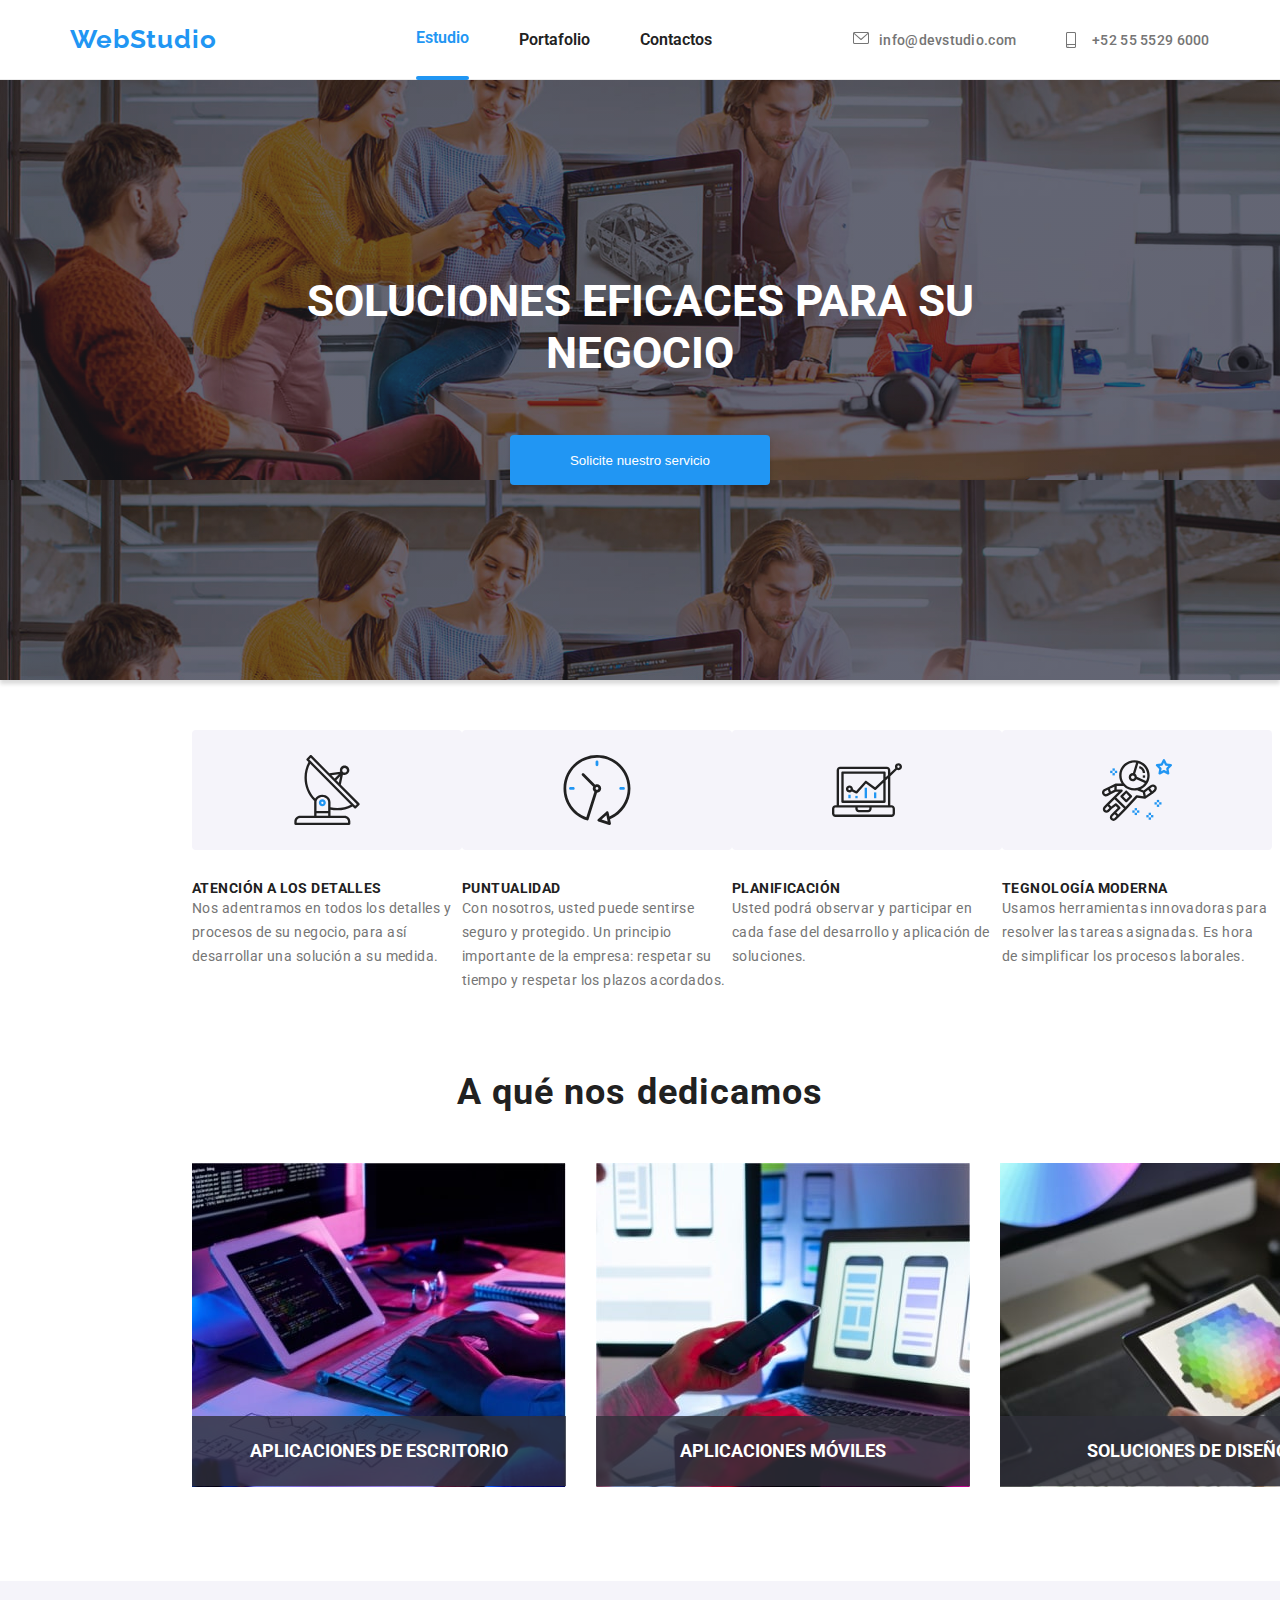
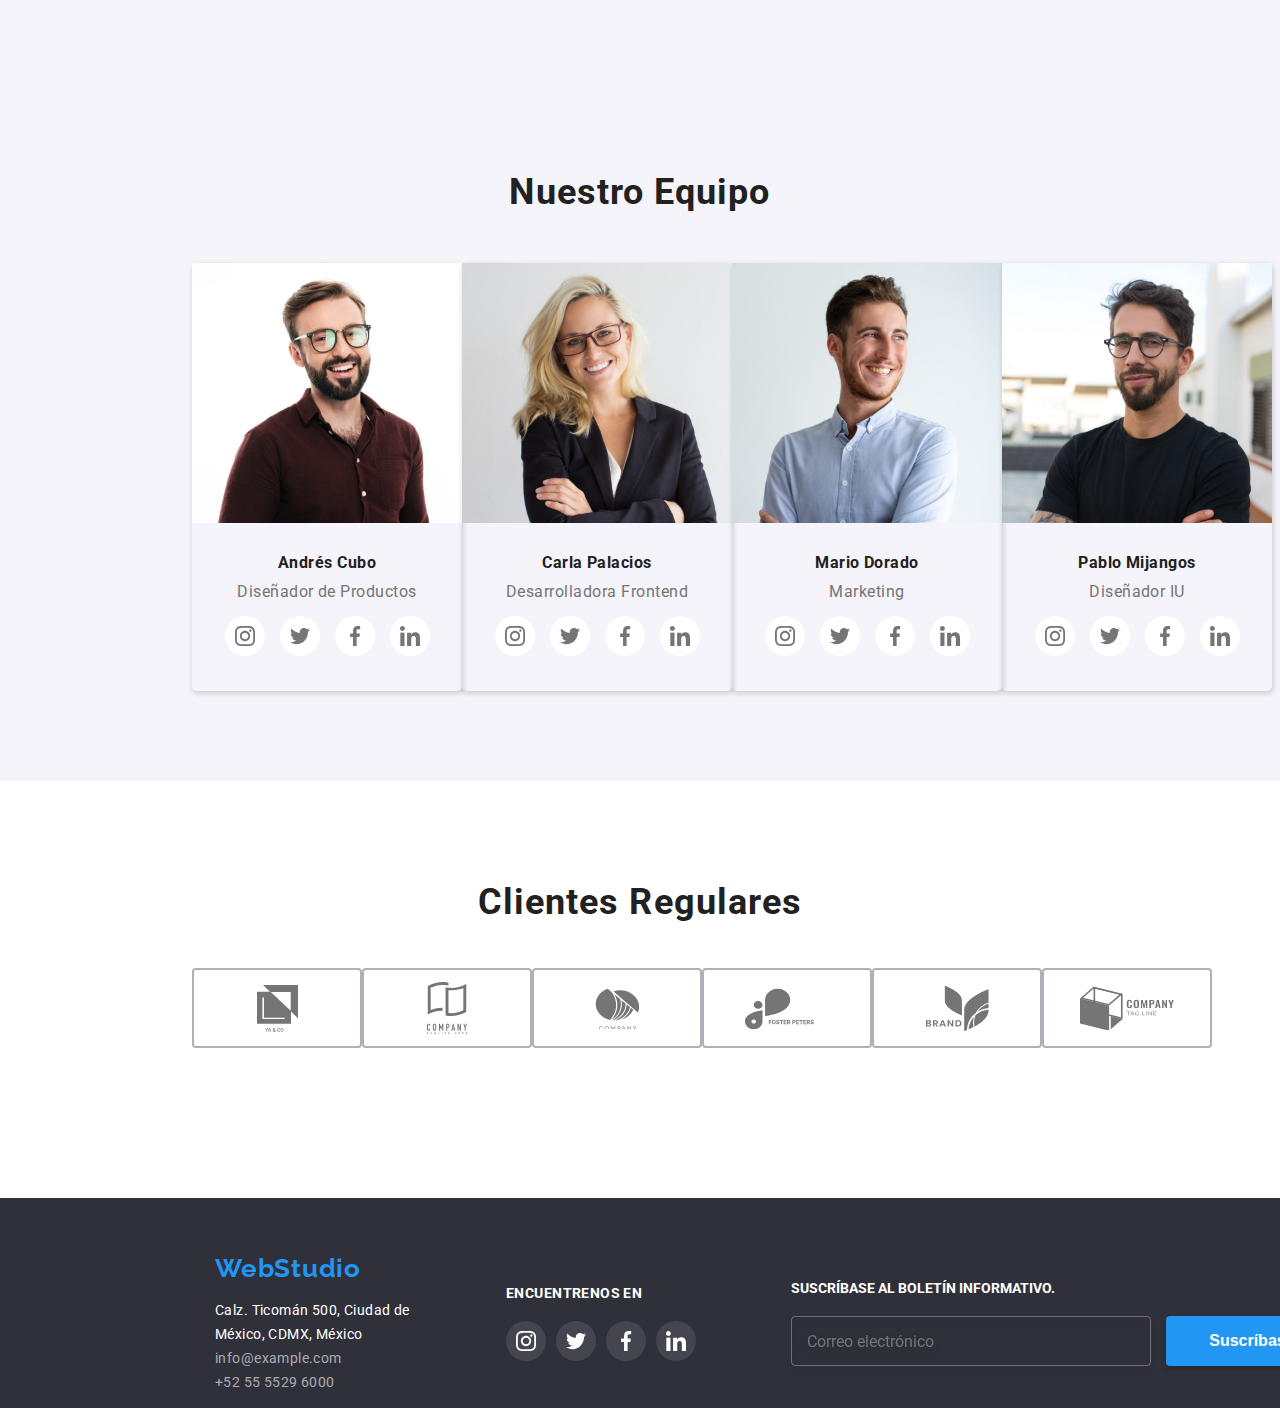
==== index.html @ 436bbe25 "Primer Comit" ====
<!DOCTYPE html>
<html lang="es">
  <head>
    <link
      rel="stylesheet"
      type="text/css"
      media="screen"
      href="./css/styles.css"
    />
    <link rel="preconnect" href="https://fonts.googleapis.com" />
    <link rel="preconnect" href="https://fonts.gstatic.com" crossorigin />
    <link
      href="https://fonts.googleapis.com/css2?family=Raleway:wght@700&display=swap"
      rel="stylesheet"
    />
    <link
      href="https://fonts.googleapis.com/css2?family=Roboto:wght@400;500;700;900&display=swap"
      rel="stylesheet"
    />
    <link
      rel="stylesheet"
      href="node_modules/modern-normalize/modern-normalize.css"
    />
    <link rel="" href="./images/icons.svg" />
    <meta charset="utf-8" />
    <meta http-equiv="X-UA-Compatible" content="IE=edge" />
    <title>WebStudio</title>
    <meta name="viewport" content="width=device-width, initial-scale=1" />
  </head>
  <body>
    <header class="navbar">
      <nav>
        <a href="#">
          <p class="page-name">WebStudio</p>
        </a>
        <ul class="navbar-list">
          <li>
            <a id="estudio" href="index.html" class="nav-link current"
              >Estudio</a
            >
          </li>
          <li>
            <a id="portafolio" href="portfolio.html" class="nav-link"
              >Portafolio</a
            >
          </li>
          <li>
            <a id="contactos" href="#footer" class="nav-link">Contactos</a>
          </li>
        </ul>
      </nav>
      <ul class="navbar-contact-info">
        <li>
          <figure class="navbar-info">
            <svg class="navbar-icon">
              <use href="images/icons.svg#email"></use>
            </svg>
            <a href="mailto:info@devstudio.com" target="_blank" class="nav-link"
              >info@devstudio.com</a
            >
          </figure>
        </li>
        <li>
          <figure class="navbar-info">
            <svg class="navbar-icon">
              <use href="images/icons.svg#smartphone"></use>
            </svg>
            <a href="tel:+525555296000" target="_blank" class="nav-link"
              >+52 55 5529 6000</a
            >
          </figure>
        </li>
      </ul>
    </header>
    <main>
      <article class="content">
        <h1 class="article-title">SOLUCIONES EFICACES PARA SU NEGOCIO</h1>
        <button class="main-button" data-modal-open>
          Solicite nuestro servicio
        </button>
      </article>
      <article>
        <ul class="main-content-list">
          <li class="main-content-features">
            <section>
              <div>
                <svg class="main-content-icon">
                  <use href="images/icons.svg#antena"></use>
                </svg>
              </div>
              <h2 class="main-content-features">ATENCIÓN A LOS DETALLES</h2>
              <p class="main-content-text">
                Nos adentramos en todos los detalles y procesos de su negocio,
                para así desarrollar una solución a su medida.
              </p>
            </section>
          </li>
          <li class="main-content-features">
            <section>
              <div>
                <svg class="main-content-icon">
                  <use href="images/icons.svg#clock"></use>
                </svg>
              </div>
              <h2 class="main-content-features">PUNTUALIDAD</h2>
              <p class="main-content-text">
                Con nosotros, usted puede sentirse seguro y protegido. Un
                principio importante de la empresa: respetar su tiempo y
                respetar los plazos acordados.
              </p>
            </section>
          </li>
          <li class="main-content-features">
            <section>
              <div>
                <svg class="main-content-icon">
                  <use href="images/icons.svg#diagram"></use>
                </svg>
              </div>
              <h2 class="main-content-features">PLANIFICACIÓN</h2>
              <p>
                Usted podrá observar y participar en cada fase del desarrollo y
                aplicación de soluciones.
              </p>
            </section>
          </li>
          <li class="main-content-features">
            <section>
              <div>
                <svg class="main-content-icon">
                  <use href="images/icons.svg#astronaut"></use>
                </svg>
              </div>
              <h2 class="main-content-features">TEGNOLOGÍA MODERNA</h2>
              <p>
                Usamos herramientas innovadoras para resolver las tareas
                asignadas. Es hora de simplificar los procesos laborales.
              </p>
            </section>
          </li>
        </ul>
      </article>
      <article class="main-content">
        <h2 class="main-content-title">A qué nos dedicamos</h2>
        <ul class="main-content-list">
          <li>
            <div class="img-content">
              <img
                src="images/image.jpg"
                alt="primer imagen sobre a que nos dedicamos"
              />
              <div class="image-title">
                <h4>Aplicaciones de escritorio</h4>
              </div>
            </div>
          </li>
          <li>
            <div class="img-content">
              <img
                src="images/image2.jpg"
                alt="segunda imagen sobre a que nos dedicamos"
              />
              <div class="image-title">
                <h4>Aplicaciones móviles</h4>
              </div>
            </div>
          </li>
          <li>
            <div class="img-content">
              <img
                src="images/image3.jpg"
                alt="tercera imagen sobre a que nos dedicamos"
              />
              <div class="image-title">
                <h4>Soluciones de diseño</h4>
              </div>
            </div>
          </li>
        </ul>
      </article>

      <article class="main-content-team">
        <h2 class="main-content-title">Nuestro Equipo</h2>
        <ul class="main-content-list">
          <li>
            <section class="team-card">
              <img class="team-img" src="images/team-member.jpg" alt="" />
              <section class="team-section">
                <p class="team-name">Andrés Cubo</p>
                <p class="team-job">Diseñador de Productos</p>
                <ul class="team-social-sites">
                  <li class="team-social-red">
                    <a
                      href="http://instagram.com"
                      target="_blank"
                      rel="noopener noreferrer"
                      class="team-social-media-button"
                    >
                      <svg class="team-card-icon">
                        <use href="images/icons.svg#instagram"></use>
                      </svg>
                    </a>
                  </li>
                  <li class="team-social-red">
                    <a
                      href="http://twitter.com"
                      target="_blank"
                      rel="noopener noreferrer"
                      class="team-social-media-button"
                    >
                      <svg class="team-card-icon">
                        <use href="images/icons.svg#twitter"></use>
                      </svg>
                    </a>
                  </li>
                  <li class="team-social-red">
                    <a
                      href="http://facebook.com"
                      target="_blank"
                      rel="noopener noreferrer"
                      class="team-social-media-button"
                    >
                      <svg class="team-card-icon">
                        <use href="images/icons.svg#facebook"></use>
                      </svg>
                    </a>
                  </li>
                  <li class="team-social-red">
                    <a
                      href="http://linkedin.com"
                      target="_blank"
                      rel="noopener noreferrer"
                      class="team-social-media-button"
                    >
                      <svg class="team-card-icon">
                        <use href="images/icons.svg#linkedin"></use>
                      </svg>
                    </a>
                  </li>
                </ul>
              </section>
            </section>
          </li>
          <li>
            <section class="team-card">
              <img class="team-img" src="images/team-member2.jpg" alt="" />
              <section class="team-section">
                <p class="team-name">Carla Palacios</p>
                <p class="team-job">Desarrolladora Frontend</p>
                <ul class="team-social-sites">
                  <li class="team-social-red">
                    <a
                      href="http://instagram.com"
                      target="_blank"
                      rel="noopener noreferrer"
                      class="team-social-media-button"
                    >
                      <svg class="team-card-icon">
                        <use href="images/icons.svg#instagram"></use>
                      </svg>
                    </a>
                  </li>
                  <li class="team-social-red">
                    <a
                      href="http://twitter.com"
                      target="_blank"
                      rel="noopener noreferrer"
                      class="team-social-media-button"
                    >
                      <svg class="team-card-icon">
                        <use href="images/icons.svg#twitter"></use>
                      </svg>
                    </a>
                  </li>
                  <li class="team-social-red">
                    <a
                      href="http://facebook.com"
                      target="_blank"
                      rel="noopener noreferrer"
                      class="team-social-media-button"
                    >
                      <svg class="team-card-icon">
                        <use href="images/icons.svg#facebook"></use>
                      </svg>
                    </a>
                  </li>
                  <li class="team-social-red">
                    <a
                      href="http://linkedin.com"
                      target="_blank"
                      rel="noopener noreferrer"
                      class="team-social-media-button"
                    >
                      <svg class="team-card-icon">
                        <use href="images/icons.svg#linkedin"></use>
                      </svg>
                    </a>
                  </li>
                </ul>
              </section>
            </section>
          </li>
          <li>
            <section class="team-card">
              <img class="team-img" src="images/team-member3.jpg" alt="" />
              <section class="team-section">
                <p class="team-name">Mario Dorado</p>
                <p class="team-job">Marketing</p>
                <ul class="team-social-sites">
                  <li class="team-social-red">
                    <a
                      href="http://instagram.com"
                      target="_blank"
                      rel="noopener noreferrer"
                      class="team-social-media-button"
                    >
                      <svg class="team-card-icon">
                        <use href="images/icons.svg#instagram"></use>
                      </svg>
                    </a>
                  </li>
                  <li class="team-social-red">
                    <a
                      href="http://twitter.com"
                      target="_blank"
                      rel="noopener noreferrer"
                      class="team-social-media-button"
                    >
                      <svg class="team-card-icon">
                        <use href="images/icons.svg#twitter"></use>
                      </svg>
                    </a>
                  </li>
                  <li class="team-social-red">
                    <a
                      href="http://facebook.com"
                      target="_blank"
                      rel="noopener noreferrer"
                      class="team-social-media-button"
                    >
                      <svg class="team-card-icon">
                        <use href="images/icons.svg#facebook"></use>
                      </svg>
                    </a>
                  </li>
                  <li class="team-social-red">
                    <a
                      href="http://linkedin.com"
                      target="_blank"
                      rel="noopener noreferrer"
                      class="team-social-media-button"
                    >
                      <svg class="team-card-icon">
                        <use href="images/icons.svg#linkedin"></use>
                      </svg>
                    </a>
                  </li>
                </ul>
              </section>
            </section>
          </li>
          <li>
            <section class="team-card">
              <img class="team-img" src="images/team-member-4.jpg" alt="" />
              <section class="team-section">
                <p class="team-name">Pablo Mijangos</p>
                <p class="team-job">Diseñador IU</p>
                <ul class="team-social-sites">
                  <li class="team-social-red">
                    <a
                      href="http://instagram.com"
                      target="_blank"
                      rel="noopener noreferrer"
                      class="team-social-media-button"
                    >
                      <svg class="team-card-icon">
                        <use href="images/icons.svg#instagram"></use>
                      </svg>
                    </a>
                  </li>
                  <li class="team-social-red">
                    <a
                      href="http://twitter.com"
                      target="_blank"
                      rel="noopener noreferrer"
                      class="team-social-media-button"
                    >
                      <svg class="team-card-icon">
                        <use href="images/icons.svg#twitter"></use>
                      </svg>
                    </a>
                  </li>
                  <li class="team-social-red">
                    <a
                      href="http://facebook.com"
                      target="_blank"
                      rel="noopener noreferrer"
                      class="team-social-media-button"
                    >
                      <svg class="team-card-icon">
                        <use href="images/icons.svg#facebook"></use>
                      </svg>
                    </a>
                  </li>
                  <li class="team-social-red">
                    <a
                      href="http://linkedin.com"
                      target="_blank"
                      rel="noopener noreferrer"
                      class="team-social-media-button"
                    >
                      <svg class="team-card-icon">
                        <use href="images/icons.svg#linkedin"></use>
                      </svg>
                    </a>
                  </li>
                </ul>
              </section>
            </section>
          </li>
        </ul>
      </article>
      <article class="main-content-clients">
        <h2 class="main-content-title">Clientes Regulares</h2>
        <ul class="client-list">
          <li class="client">
            <div class="client-container">
              <svg class="icon-clients" width="41" height="47">
                <use href="images/icons.svg#company-1"></use>
              </svg>
            </div>
          </li>
          <li class="client">
            <div class="client-container">
              <svg class="icon-clients" width="40" height="52">
                <use href="images/icons.svg#company-2"></use>
              </svg>
            </div>
          </li>
          <li class="client">
            <div class="client-container">
              <svg class="icon-clients" width="44" height="41">
                <use href="images/icons.svg#company-3"></use>
              </svg>
            </div>
          </li>
          <li class="client">
            <div class="client-container">
              <svg class="icon-clients" width="85" height="41">
                <use href="images/icons.svg#company-4"></use>
              </svg>
            </div>
          </li>
          <li class="client">
            <div class="client-container">
              <svg class="icon-clients" width="63" height="46">
                <use href="images/icons.svg#company-5"></use>
              </svg>
            </div>
          </li>
          <li class="client">
            <div class="client-container">
              <svg class="icon-clients" width="94" height="44">
                <use href="images/icons.svg#company-6"></use>
              </svg>
            </div>
          </li>
        </ul>
      </article>
    </main>
    <footer id="footer">
      <article class="footer-contact">
        <a href="#">
          <p class="footer-page-name">WebStudio</p>
        </a>
        <address>
          <ul class="footer-list">
            <li><p>Calz. Ticomán 500, Ciudad de México, CDMX, México</p></li>
            <li>
              <p style="color: rgba(255, 255, 255, 0.6)">info@example.com</p>
            </li>
            <li>
              <p style="color: rgba(255, 255, 255, 0.6)">+52 55 5529 6000</p>
            </li>
          </ul>
        </address>
      </article>
      <article class="footer-social-media">
        <h2 class="social-media-title">ENCUENTRENOS EN</h2>
        <ul>
          <li>
            <a
              class="social-media-button"
              href="http://instagram.com"
              target="_blank"
              rel="noopener noreferrer"
            >
              <svg class="social-media-icon">
                <use href="images/icons.svg#instagram"></use>
              </svg>
            </a>
          </li>

          <li>
            <a
              class="social-media-button"
              href="http://twitter.com"
              target="_blank"
              rel="noopener noreferrer"
            >
              <svg class="social-media-icon">
                <use href="images/icons.svg#twitter"></use>
              </svg>
            </a>
          </li>

          <li>
            <a
              class="social-media-button"
              href="http://facebook.com"
              target="_blank"
              rel="noopener noreferrer"
            >
              <svg class="social-media-icon">
                <use href="images/icons.svg#facebook"></use>
              </svg>
            </a>
          </li>

          <li>
            <a
              class="social-media-button"
              href="http://linkedin.com"
              target="_blank"
              rel="noopener noreferrer"
            >
              <svg class="social-media-icon">
                <use href="images/icons.svg#linkedin"></use>
              </svg>
            </a>
          </li>
        </ul>
      </article>
      <div class="subscribe-container">
        <form action="">
          <div class="subscribe-container-form">
            <label for="subscribe-email">SUSCRÍBASE al boletín informativo.</label>
            <input type="email" name="subscribe-email" id="subscribe-email"placeholder="Correo electrónico" />
          </div>
        <button type="submit">Suscríbase<svg><use href="images/icons.svg#telegram"></use></svg></button>
        </form>
      </div>
    </footer>

    <div class="backdrop is-hidden" data-modal>
      <div class="modal">
        <button data-modal-close class="close-icon">
          <svg>
            <use href="images/icons.svg#close"></use>
          </svg>
        </button>
        <h2 class="form-title">Deje sus datos, nos contactaremos con usted</h2>
        <form action="" name="Contact information by user" class="contact-form">
          <div class="custom-input">
            <label for="user" class="label-form">Nombre</label>
            <input id="user" type="text" name="User name" />
            <svg>
              <use href="images/icons.svg#user"></use>
            </svg>
          </div>
          <div class="custom-input">
            <label for="phone" class="label-form">Teléfono</label>
            <input id="phone" type="tel" name="User phone" />
            <svg>
              <use href="images/icons.svg#phone-form"></use>
            </svg>
          </div>
          <div class="custom-input">
            <label for="email" class="label-form">E-mail</label>
            <input id="email" type="email" name="User mail" />
            <svg>
              <use href="images/icons.svg#mail-form"></use>
            </svg>
          </div>
          <div class="custom-input feedback">
            <label for="feedback" class="label-form">Comentarios</label>
            <textarea
              class="form-text-area"
              name="feedback"
              id="feedback"
              cols="30"
              rows="10"
              placeholder="Introduzca el texto"
            ></textarea>
          </div>
          <div class="terms-conditions-container">
            <input
              id="terms-conditions"
              type="checkbox"
              name="terms-conditions"
            />
            <label for="terms-conditions" class="label-form terms-conditions"
              >Estoy de acuerdo con el boletín informativo y acepto los Términos
              y Condiciones.</label
            >
          </div>
          <button type="submit" class="submit-button">Enviar</button>
        </form>
      </div>
    </div>
    <script src="./js/modal.js"></script>
  </body>
</html>
---- css/styles.css ----
@media (max-width: 600px) {
  header {
    flex-direction: column;
  }
}

@import url("https://fonts.googleapis.com/css2?family=Raleway:wght@;400;500;700;900&display=swap");
@import url("https://fonts.googleapis.com/css2?family=Roboto:wght@100;300;400;500;700&display=swap");

:root {
  --main-color: rgba(33, 150, 243, 1);
  --main-color-2: rgba(47, 48, 58, 1);
  --light-gray: rgba(117, 117, 117, 1);
  --white: rgba(255, 255, 255, 1);
  --black: rgba(33, 33, 33, 1);
  --shadow: rgba(238, 238, 238, 1);
  --shadow-hover: rgba(238, 238, 238, 1);
}
.icon {
  display: inline-block;
  width: 1em;
  height: 1em;
  stroke-width: 0;
  stroke: currentColor;
  fill: currentColor;
}
.navbar-icon {
  display: flex;
  height: 16px;
  width: 16px;
  fill: var(--light-gray);
}

.icon-clock {
  width: 0.9716796875em;
}

.icon-details {
  width: 0.9423828125em;
}
.client {
  display: flex;
  justify-content: center;
  align-items: center;
}
.icon-clients {
  display: flex;
  justify-content: center;
  align-items: center;
  fill: var(--light-gray);
}
.client-container:hover,
.client-container:hover svg {
  fill: var(--main-color);
  border-color: var(--main-color);
  cursor: pointer;
}

* {
  box-sizing: border-box;
  margin: 0;
}

a {
  color: rgba(33, 33, 33, 1);
  text-decoration: none;
}

address {
  color: var(--white);
  font-size: 14px;
  font-style: normal;
  font-weight: 400;
  letter-spacing: 0.03em;
  line-height: 24px;
  width: 231px;
}

ul {
  display: block;
  list-style-type: none;
  margin-block-end: 0em;
  margin-block-start: 0em;
  margin-inline-end: 0px;
  margin-inline-start: 0px;
  padding-inline-start: 0px;
}

nav {
  display: flex;
  align-items: center;
  gap: 100px;
}

body {
  font-family: "Roboto", sans-serif;
  overflow-x: auto; /* Hide horizontal scrollbar */
  overflow-y: auto; /* Hide vertical scrollbar */
}

footer {
  align-items: center;
  background-color: var(--main-color-2);
  display: flex;
  flex-direction: row;
  gap: 0px;
  height: 210px;
  padding-top: 40px;
}

nav a:hover {
  color: var(--main-color);
  cursor: pointer;
}

.article-title {
  color: var(--white);
  font-size: 44px;
  height: 120px;
  text-align: center;
  text-transform: uppercase;
  width: 696px;
}

.category-card {
  display: flex;
  flex-direction: row;
  align-items: center;
  font-weight: 500;
  margin-right: 30px;
  padding-left: 1%;
  padding-right: 1%;
}

.category-card button {
  background-color: rgba(245, 244, 250, 1);
  border-radius: 5px;
  box-shadow: 1px 1px 1px 1px rgba(238, 238, 238, 1);
  height: 38px;
  justify-content: center;
  font-weight: 700;
  font-size: 16px;
  line-height: 26px;
  font-family: "Roboto", sans-serif;
  white-space: nowrap;
  border: 0px;
}
.category-card button:hover {
  background-color: var(--main-color);
  box-shadow: 3px 3px 3px 3px rgba(238, 238, 238, 1);
  color: var(--white);
  cursor: pointer;
}
.category-card button:focus {
  background-color: var(--main-color);
  color: var(--white);
}

.category-text {
  /* identical to box height, or 188% */
  color: var(--light-gray);
  font-size: 16px;
  font-style: normal;
  font-weight: 400;
  letter-spacing: 0.03em;
  line-height: 30px;
  margin-left: 20px;
}
.content {
  align-items: center;
  background: linear-gradient(
      0deg,
      rgba(47, 48, 58, 0.4),
      rgba(47, 48, 58, 0.4)
    ),
    url(../images/main-content-image.jpg);
  background-attachment: fixed;
  background-size: 100%;
  box-shadow: 0px 4px 4px rgba(0, 0, 0, 0.15);
  color: var(--white);
  display: flex;
  flex-direction: column;
  height: 600px;
  justify-content: center;
  overflow: hidden;
  position: relative;
}

.client-list {
  display: flex;
  flex-direction: row;
  justify-content: space-evenly;
  padding: 0% 15%;
}
.client-container {
  align-items: center;
  border-radius: 4px;
  border: 2px solid rgba(175, 177, 184, 1);
  display: flex;
  flex-direction: row;
  height: 80px;
  justify-content: center;
  margin: 45px 0px 150px 0px;
  width: 170px;
}

.client-image {
  color: aqua;
}
.client-image:hover {
  fill: aqua;
  cursor: pointer;
}

.footer-list {
  list-style-type: disc;
  list-style: none;
  margin-block-end: 0;
  margin-block-start: 0;
  margin-inline-end: 0px;
  margin-inline-start: 0px;
  padding-inline-start: 0px;
}

.footer-contact {
  align-content: flex-start;
  align-items: flex-start;
  column-gap: 0px;
  display: flex;
  flex-direction: column;
  justify-content: center;
  margin-left: 215px;
}
.footer-social-media {
  align-items: flex-start;
  display: flex;
  flex-direction: column;
  margin-left: 60px;
}
.footer-social-media ul {
  display: flex;
  gap: 10px;
}

.footer-page-name {
  color: var(--main-color);
  display: block;
  font-family: "Raleway", sans-serif;
  font-size: 26px;
  font-style: normal;
  font-weight: 700;
  letter-spacing: 0.03em;
  line-height: 31px;
  margin-block-end: 14px;
  margin-block-start: 0px;
  margin-inline-end: 0px;
  margin-inline-start: 0px;
  text-align: right;
  text-decoration: none;
}
.img-content {
  position: relative;
}
.main-button {
  align-items: center;
  background: var(--main-color);
  border-radius: 4px;
  border: none;
  box-shadow: 0px 4px 4px rgba(0, 0, 0, 0.15);
  color: var(--white);
  font-weight: 700px;
  display: flex;
  flex-direction: row;
  height: 50px;
  margin-top: 40px;
  justify-content: center;
  width: 260px;
}
.modal {
  align-items: center;
  background: var(--white);
  border-radius: 4px;
  box-shadow: 0px 1px 3px rgba(0, 0, 0, 0.12), 0px 1px 1px rgba(0, 0, 0, 0.14),
    0px 2px 1px rgba(0, 0, 0, 0.2);
  display: flex;
  flex-direction: column;
  height: 600px;
  justify-content: center;
  width: 528px;
  transform: scale(1);
  transition: transform 250ms cubic-bezier(0.4, 0, 0.2, 1);
}
.backdrop {
  display: flex;
  align-items: center;
  justify-content: center;
  position: fixed;
  top: 0%;
  left: 0%;
  width: 100%;
  height: 100%;
  background-color: rgba(0, 0, 0, 0.5);
  visibility: visible;
  opacity: 1;
  transition: opacity 250ms cubic-bezier(0.4, 0, 0.2, 1) visibility 250ms
    cubic-bezier(0.4, 0, 0.2, 1);
}
.backdrop.is-hidden,
.backdrop.is-hidden .modal {
  visibility: hidden;
  opacity: 0;
  pointer-events: none;
  transform: scale(0.6);
  transition: transform 250ms cubic-bezier(0.4, 0, 0.2, 1);
}

.close-icon {
  position: absolute;
  display: flex;
  justify-content: center;
  align-items: center;
  top: 1%;
  left: 93%;
  height: 30px;
  width: 30px;
  border-color: rgba(0, 0, 0, 0.12);
  border-width: 1px;
  background-color: white;
  border-radius: 20px;
}
.close-icon:hover {
  cursor: pointer;
  transform: rotate(360deg);
  transition: transform 500ms ease;
}

.close-icon svg {
  height: 12px;
  width: 12px;
}
.contact-form {
  display: flex;
  flex-direction: column;
  justify-content: center;
  align-items: center;
  margin: 15px 20px;
}
.form-title {
  margin: 40px 0px 0px 0px;
  font-size: 20px;
  font-weight: 700;
  letter-spacing: 0.03em;
}
.custom-input {
  height: 60px;
  width: 450px;
  position: relative;
  margin: 4px 0px 10px 0px;
}
.custom-input svg {
  position: absolute;
  top: 65%;
  left: 3%;
  height: 13px;
  width: 13px;
}
.custom-input input {
  border: 1px;
  border-style: solid;
  border-color: rgba(33, 33, 33, 0.2);
  border-radius: 6px;
  width: 100%;
  height: 40px;
  padding-left: 35px;
  font-family: "Roboto";
  font-weight: 700;
  margin: 6px 0px;
}
.form-text-area {
  border: 1px;
  border-style: solid;
  border-color: rgba(33, 33, 33, 0.2);
  border-radius: 6px;
  width: 100%;
  height: 40px;
  font-family: "Roboto";
  font-weight: 700;
  margin: 6px 0px;
  height: 120px;
  width: 450px;
  display: flex;
  flex-direction: column;
  align-items: flex-start;
  justify-content: flex-start;
  resize: none;
}
.form-text-area:focus {
  outline: none;
  border-color: var(--main-color);
}
.label-form {
  color: rgba(117, 117, 117, 1);
  font-size: 12px;
  font-weight: 500;
}
.custom-input input:focus{
  outline: none;
  border-color: var(--main-color);
 
}
.custom-input input:focus +svg {
  height: 15px;
  width: 15px;
  fill: var(--main-color);
}
.feedback {
  height: 120px;
  width: 450px;
  display: flex;
  flex-direction: column;
  align-items: flex-start;
  justify-content: flex-start;
}
.feedback textarea {
  padding: 8px;
  text-align: start;
}
.feedback textarea::placeholder {
  color: rgba(117, 117, 117, 0.5);
  font-weight: 400;
}
.terms-conditions-container {
  width: 430px;
}
.terms-conditions {
  font-weight: 400;
  font-size: 13px;
  letter-spacing: 0.03em;
}
.submit-button {
  background: var(--main-color);
  height: 50px;
  width: 200px;
  color: var(--white);
  border: 0px;
  border-radius: 4px;
  box-shadow: 0px 2px 3px 0px var(--light-gray);
  font-size: 16px;
  font-weight: 700;
  margin: 30px 0px;
}
.submit-button:hover{
cursor: pointer;
}
.main-button:hover {
  cursor: pointer;
}

.main-content-list {
  display: flex;
  flex-direction: row;
  justify-content: space-evenly;
  margin-top: 50px;
  padding: 0% 15%;
}
.main-content-team {
  margin-top: 90px;
  padding-top: 90px;
  padding-bottom: 90px;
  background-color: rgba(245, 244, 250, 1);
}

.main-content-list .image-title {
  background-color: rgba(47, 48, 58, 0.8);
  color: var(--white);
  display: flex;
  font-size: 18px;
  font-weight: 700;
  height: 70px;
  position: absolute;
  text-transform: uppercase;
  top: 77%;
  width: 100%;
  justify-content: center;
  align-items: center;
}
.main-content-features h2 {
  color: var(--black);
  font-size: 14px;
  font-style: normal;
  font-weight: 700;
  height: 16px;
  left: 215px;
  letter-spacing: 0.03em;
  line-height: 16px;
  text-transform: uppercase;
  top: 775px;
  width: 270px;
}
.main-content-features p {
  color: var(--light-gray);
  font-size: 14px;
  font-style: normal;
  font-weight: 400;
  height: 75px;
  left: 215px;
  letter-spacing: 0.03em;
  line-height: 24px;
  top: 801px;
  width: 270px;
}

.main-content-features section div {
  background-color: rgba(245, 244, 250, 1);
  width: 270px;
  height: 120px;
  border-radius: 4px;
  display: flex;
  justify-content: center;
  text-align: center;
  align-items: center;
  margin-bottom: 30px;
}
.main-content ul {
  display: flex;
  list-style: none;
  gap: 30px;
}

.navbar {
  align-items: center;
  background-color: var(--white);
  display: flex;
  height: 80px;
  border-bottom: 1px solid;
  border-color: rgba(236, 236, 236, 1);
  justify-content: space-around;
}

.navbar-contact-info {
  align-items: center;
  display: flex;
  height: 80px;
  list-style: none;
  column-gap: 50px;
}

.navbar-info {
  display: flex;
  gap: 10px;
}
.navbar-info:hover a,
.navbar-info:hover .navbar-icon {
  color: var(--main-color);
  fill: var(--main-color);
}

.main-content-icon {
  width: 70px;
  height: 70px;
}
.main-content-icon:hover {
  fill: var(--main-color);
}
.team-card-icon {
  fill: var(--light-gray);
  height: 20px;
  width: 20px;
}

.team-social-media-button {
  align-items: center;
  background-color: var(--white);
  border-radius: 100%;
  display: flex;
  height: 40px;
  justify-content: center;
  width: 40px;
}
.team-social-media-button:hover,
.team-social-media-button:hover svg {
  background-color: var(--main-color);
  fill: var(--white);
}
.team-social-sites {
  display: flex;
  width: 260px;
  margin: 15px 0px;
  gap: 15px;
  justify-content: center;
}

.social-media-icon {
  fill: var(--white);
}
.navbar-info a {
  color: var(--light-gray);
  font-size: 14px;
  font-weight: 500;
  letter-spacing: 0.02em;
  line-height: 16px;
}

.nav-link {
  line-height: 77px;
  font-weight: 600;
}
.current {
  color: var(--main-color);
  fill: var(--main-color);
}
.current:after {
  display: block;
  content: "";
  height: 4px;
  width: 100%;
  background-color: #2196f3;
  border-radius: 2px;
}

.navbar-list {
  margin-left: 100px;
  align-items: center;
  display: flex;
  height: 80px;
  list-style: none;
  column-gap: 50px;
}

.main-content-title {
  align-items: center;
  color: var(--black);
  display: block;
  flex-direction: row;
  font-size: 36px;
  font-style: normal;
  font-weight: 700;
  justify-content: center;
  letter-spacing: 0.03em;
  line-height: 42px;
  margin-top: 100px;
  text-align: center;
  width: 100%;
}

.page-name {
  color: var(--main-color);
  display: block;
  font-family: "Raleway", sans-serif;
  font-size: 26px;
  font-style: normal;
  font-weight: 700;
  letter-spacing: 0.03em;
  line-height: 31px;
  margin-block-end: 0px;
  margin-block-start: 0px;
  margin-inline-end: 0px;
  margin-inline-start: 0px;
  text-decoration: none;
}

.product-cards {
  display: flex;
  flex-direction: row;
  flex-wrap: wrap;
  flex-grow: 3;
  gap: 30px;
  justify-content: space-around;
  margin-bottom: 80px;
  margin-top: 50px;
}

.product-card {
  position: relative;
  align-items: center;
  border-radius: 5px;
  box-shadow: 1px 1px 1px 1px rgba(0, 0, 0, 0.14);
  display: flex;
  flex-direction: column;
  height: 410px;
  justify-content: flex-start;
  padding: 0%;
  width: 370px;
  overflow: hidden;
}

.product-card:hover {
  box-shadow: 2px 3px 6px 2px rgba(0, 0, 0, 0.2);
  cursor: pointer;
}

.card-emergent {
  display: flex;
  justify-content: center;
  align-items: center;
  position: absolute;
  padding: 63px 24px;
  background: rgba(33, 150, 243, 0.9);
  height: 295px;
  width: 370px;
  border-radius: 2px;
  transform: translateY(140%);
  transition: transform 250ms ease;
  transition-timing-function: cubic-bezier(0.4, 0, 0.2, 1);
}
.product-card:hover .card-emergent {
  transform: translateY(0%);
  transition: transform 250ms ease;
  transition-timing-function: cubic-bezier(0.4, 0, 0.2, 1);
}

.product-description {
  color: var(--white);
  line-height: 28px;
}

.product-category {
  align-items: center;
  display: flex;
  flex-direction: row;
  height: fit-content;
  justify-content: center;
}

.portafolio-content {
  align-items: center;
  display: flex;
  flex-direction: column;
  justify-content: center;
  margin-top: 80px;
  padding: 0% 15% 0% 15%;
}
.portafolio-content ul li {
  list-style: none;
}

.product-name {
  color: var(--black);
  font-size: 18px;
  font-style: normal;
  font-weight: 700;
  line-height: 25px;
  margin-left: 20px;
  margin-top: 20px;
}

.social-media-title {
  color: var(--white);
  font-family: "Roboto";
  font-size: 14px;
  font-style: normal;
  font-weight: 700;
  letter-spacing: 0.03em;
  line-height: 16px;
  margin-block-end: 20px;
  margin-block-start: 0px;
  margin-inline-end: 0px;
  margin-inline-start: 0px;
  padding-bottom: 0%;
  text-transform: uppercase;
}

.social-media-button {
  align-items: center;
  background-color: rgba(255, 255, 255, 0.1);
  border-radius: 100%;
  display: flex;
  height: 40px;
  justify-content: center;
  width: 40px;
}
.social-media-button svg {
  height: 20px;
  width: 20px;
}
.social-media-button:hover {
  background-color: var(--main-color);
  cursor: pointer;
}

.team-card {
  border-radius: 5px;
  box-shadow: 1px 2px 5px 1px rgba(0, 0, 0, 0.14);
  display: flex;
  flex-direction: column;
  height: fit-content;
  padding-bottom: 20px;
  row-gap: 30px;
}
.team-card:hover {
  box-shadow: 1px 2px 5px 1px rgba(0, 0, 0, 0.3);
  cursor: pointer;
}

.team-img {
  height: 260px;
}
.team-job {
  /* identical to box height */
  color: var(--light-gray);
  font-size: 16px;
  font-style: normal;
  font-weight: 400;
  letter-spacing: 0.03em;
  line-height: 19px;
  text-align: center;
}
.team-name {
  /* identical to box height */
  color: var(--black);
  display: block;
  font-size: 16px;
  font-weight: bold;
  letter-spacing: 0.03em;
  line-height: 19px;
  margin-bottom: 10px;
  text-align: center;
}

.team-section {
  align-items: center;
  display: flex;
  flex-direction: column;
  justify-content: center;
}
.subscribe-container {
  margin-left: 95px;
}
.subscribe-container form {
  display: flex;
  flex-direction: row;
  gap: 15px;
  align-items: flex-end;
}
.subscribe-container input {
  border: 1px solid rgba(255, 255, 255, 0.3);
  filter: drop-shadow(0px 4px 4px rgba(0, 0, 0, 0.15));
  border-radius: 4px;
  background-color: transparent;
  width: 360px;
  height: 50px;
  font-family: "Roboto";
  font-style: normal;
  font-weight: 400;
  font-size: 16px;
  line-height: 20px;
  padding-left: 15px;
  color: var(--white);
  outline: 0px;
}
.subscribe-container button {
  background: var(--main-color);
  box-shadow: 0px 4px 4px rgba(0, 0, 0, 0.15);
  border-radius: 4px;
  color: var(--white);
  padding: 0px 0px 0px 20px;
  border: 0px;
  height: 50px;
  width: 200px;
  font-weight: 700;
  font-size: 16px;
  line-height: 30px;
  fill: var(--white);
  display: flex;
  flex-direction: row;
  align-items: center;
  justify-content: space-evenly;
}
.subscribe-container svg{
  height: 25px;
  width: 25px;
}
.subscribe-container button:hover{
  cursor: pointer;
  border: 1px solid var(--white);
}
.subscribe-container input:focus{
  border: 1px solid var(--white);
}
.subscribe-container label {
  text-transform: uppercase;
  font-weight: 700;
  font-size: 14px;
  color: var(--white);
}
.subscribe-container-form {
  display: flex;
  flex-direction: column;
  gap: 20px;
}
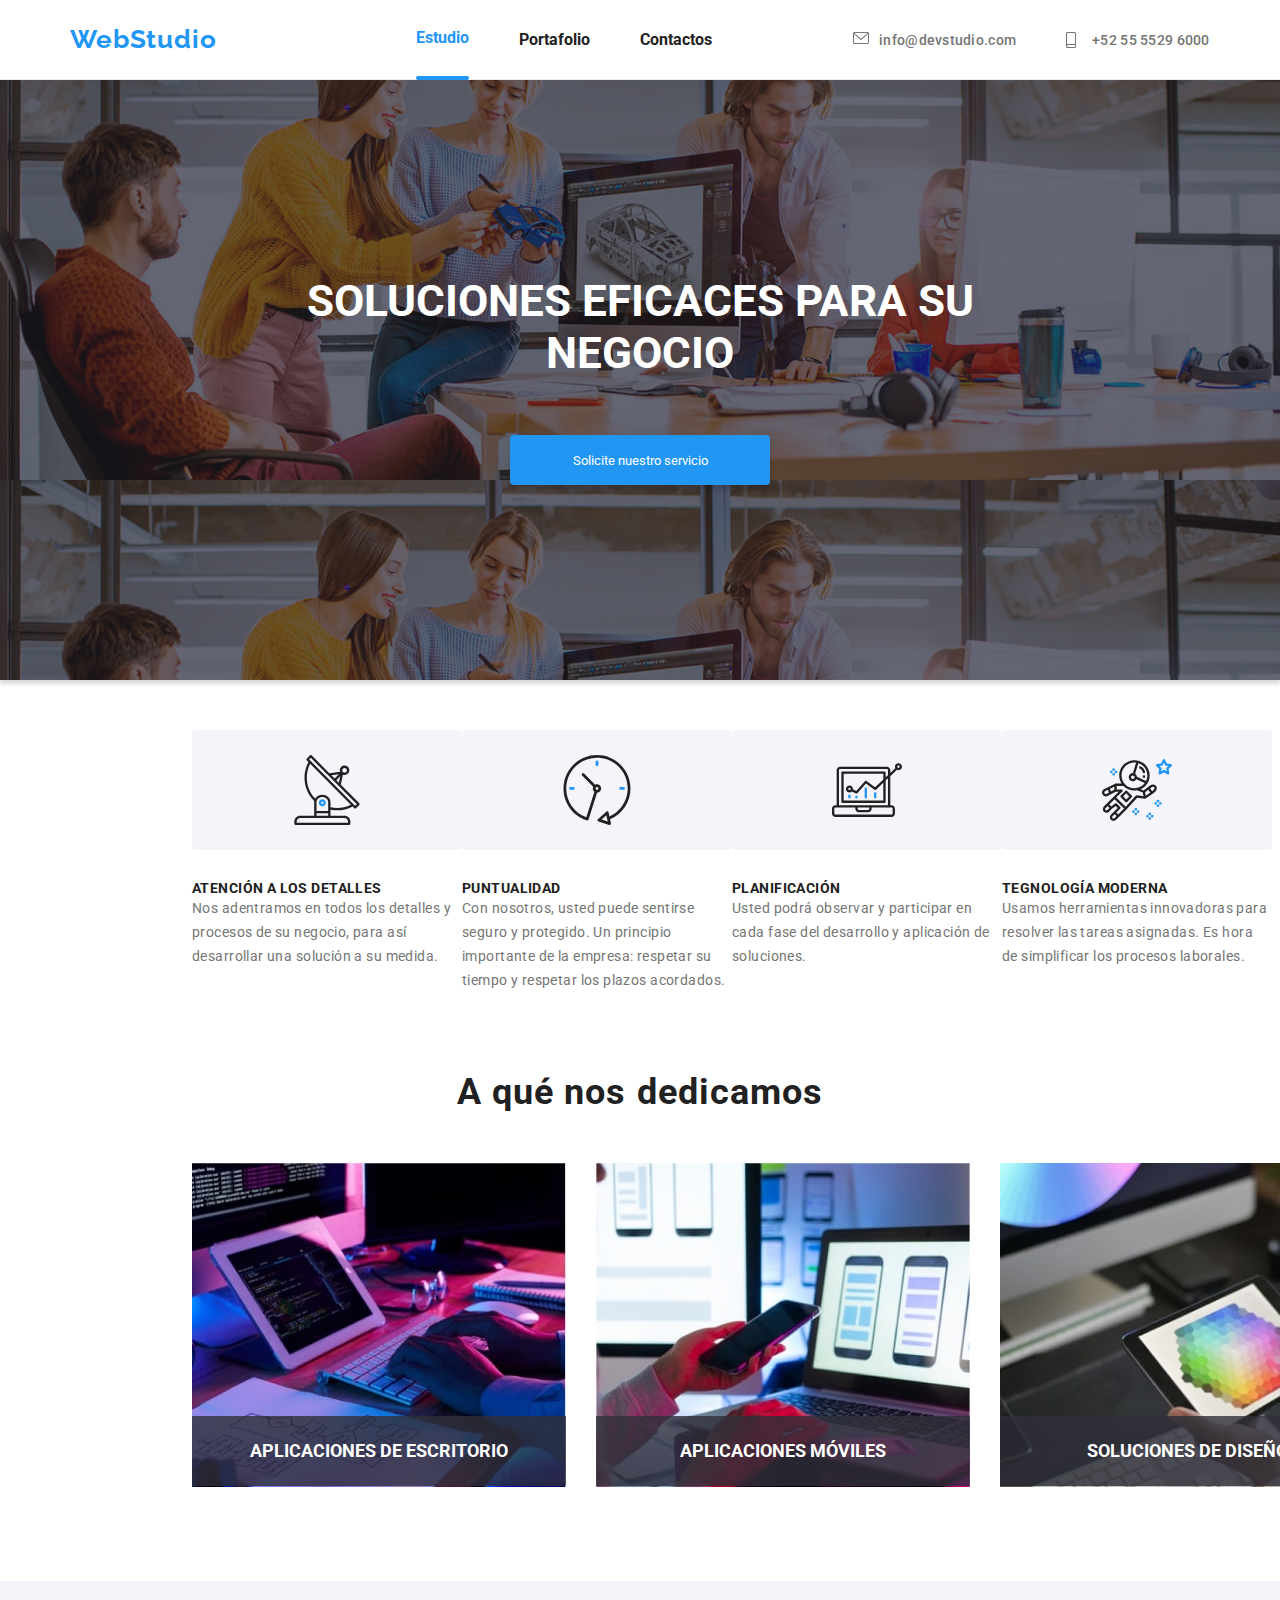
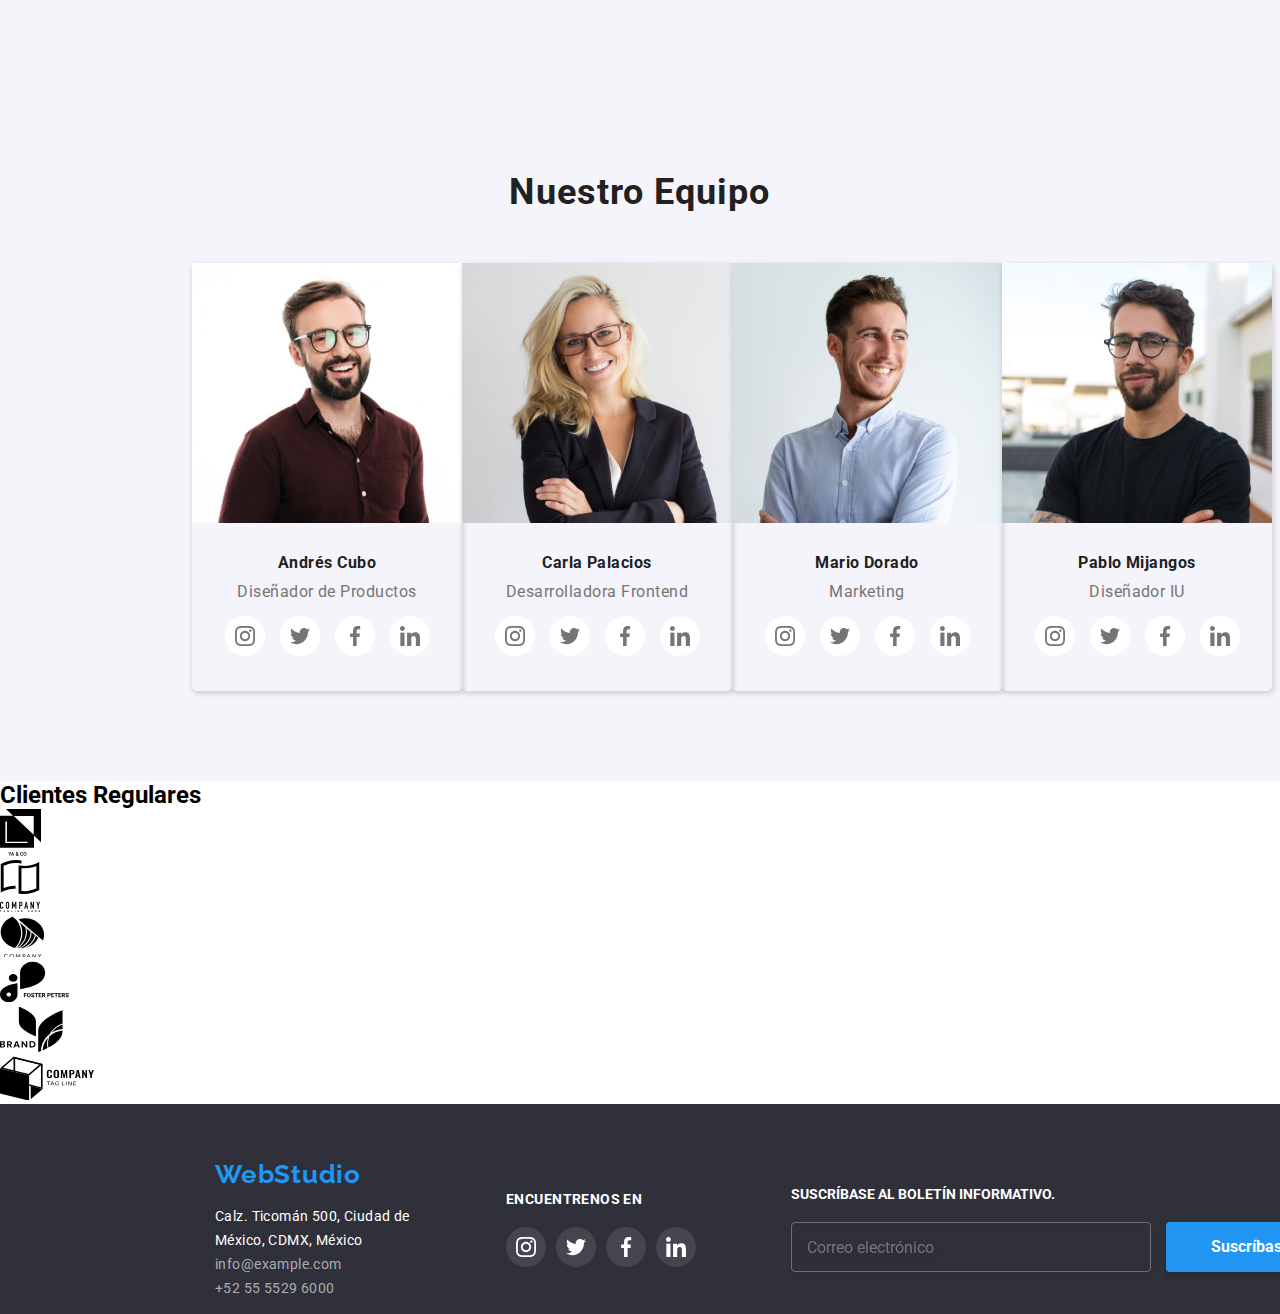
==== commit e30c93f2: "sass and bem" ====
--- a/index.html
+++ b/index.html
@@ -31,41 +31,41 @@
     <header class="navbar">
       <nav>
         <a href="#">
-          <p class="page-name">WebStudio</p>
+          <p class="navbar__logo">WebStudio</p>
         </a>
-        <ul class="navbar-list">
-          <li>
-            <a id="estudio" href="index.html" class="nav-link current"
+        <ul class="link-list">
+          <li>
+            <a id="estudio" href="index.html" class="link-list__link link--current"
               >Estudio</a
             >
           </li>
           <li>
-            <a id="portafolio" href="portfolio.html" class="nav-link"
+            <a id="portafolio" href="portfolio.html" class="link-list__link"
               >Portafolio</a
             >
           </li>
           <li>
-            <a id="contactos" href="#footer" class="nav-link">Contactos</a>
+            <a id="contactos" href="#footer" class="link-list__link">Contactos</a>
           </li>
         </ul>
       </nav>
-      <ul class="navbar-contact-info">
+      <ul class="contact-info-list">
         <li>
-          <figure class="navbar-info">
-            <svg class="navbar-icon">
+          <figure class="container-info">
+            <svg class="container-info__icon icon--navbar">
               <use href="images/icons.svg#email"></use>
             </svg>
-            <a href="mailto:info@devstudio.com" target="_blank" class="nav-link"
+            <a href="mailto:info@devstudio.com" target="_blank" class="link-list__link"
               >info@devstudio.com</a
             >
           </figure>
         </li>
         <li>
-          <figure class="navbar-info">
-            <svg class="navbar-icon">
+          <figure class="container-info">
+            <svg class="container-info__icon icon--navbar">
               <use href="images/icons.svg#smartphone"></use>
             </svg>
-            <a href="tel:+525555296000" target="_blank" class="nav-link"
+            <a href="tel:+525555296000" target="_blank" class="link-list__link"
               >+52 55 5529 6000</a
             >
           </figure>
@@ -73,36 +73,36 @@
       </ul>
     </header>
     <main>
-      <article class="content">
-        <h1 class="article-title">SOLUCIONES EFICACES PARA SU NEGOCIO</h1>
-        <button class="main-button" data-modal-open>
+      <article class="services-container">
+        <h1 class="services-container__title">SOLUCIONES EFICACES PARA SU NEGOCIO</h1>
+        <button class="services-container__button" data-modal-open>
           Solicite nuestro servicio
         </button>
       </article>
       <article>
-        <ul class="main-content-list">
-          <li class="main-content-features">
+        <ul class="features-list">
+          <li class="features-list__element">
             <section>
-              <div>
-                <svg class="main-content-icon">
+              <div class="feature-card">
+                <svg class="feature-card__icon">
                   <use href="images/icons.svg#antena"></use>
                 </svg>
               </div>
-              <h2 class="main-content-features">ATENCIÓN A LOS DETALLES</h2>
+              <h2 class="features-list__element">ATENCIÓN A LOS DETALLES</h2>
               <p class="main-content-text">
                 Nos adentramos en todos los detalles y procesos de su negocio,
                 para así desarrollar una solución a su medida.
               </p>
             </section>
           </li>
-          <li class="main-content-features">
+          <li class="features-list__element">
             <section>
-              <div>
-                <svg class="main-content-icon">
+              <div class="feature-card">
+                <svg class="feature-card__icon">
                   <use href="images/icons.svg#clock"></use>
                 </svg>
               </div>
-              <h2 class="main-content-features">PUNTUALIDAD</h2>
+              <h2 class="features-list__element">PUNTUALIDAD</h2>
               <p class="main-content-text">
                 Con nosotros, usted puede sentirse seguro y protegido. Un
                 principio importante de la empresa: respetar su tiempo y
@@ -110,28 +110,28 @@
               </p>
             </section>
           </li>
-          <li class="main-content-features">
+          <li class="features-list__element">
             <section>
-              <div>
-                <svg class="main-content-icon">
+              <div class="feature-card">
+                <svg class="feature-card__icon">
                   <use href="images/icons.svg#diagram"></use>
                 </svg>
               </div>
-              <h2 class="main-content-features">PLANIFICACIÓN</h2>
+              <h2 class="features-list__element">PLANIFICACIÓN</h2>
               <p>
                 Usted podrá observar y participar en cada fase del desarrollo y
                 aplicación de soluciones.
               </p>
             </section>
           </li>
-          <li class="main-content-features">
+          <li class="features-list__element">
             <section>
-              <div>
-                <svg class="main-content-icon">
+              <div class="feature-card">
+                <svg class="feature-card__icon">
                   <use href="images/icons.svg#astronaut"></use>
                 </svg>
               </div>
-              <h2 class="main-content-features">TEGNOLOGÍA MODERNA</h2>
+              <h2 class="features-list__element">TEGNOLOGÍA MODERNA</h2>
               <p>
                 Usamos herramientas innovadoras para resolver las tareas
                 asignadas. Es hora de simplificar los procesos laborales.
@@ -140,38 +140,38 @@
           </li>
         </ul>
       </article>
-      <article class="main-content">
-        <h2 class="main-content-title">A qué nos dedicamos</h2>
-        <ul class="main-content-list">
-          <li>
-            <div class="img-content">
+      <article class="our-job-container">
+        <h2 class="our-job-container__title">A qué nos dedicamos</h2>
+        <ul class="our-job-container__list">
+          <li>
+            <div class="img-container">
               <img
                 src="images/image.jpg"
                 alt="primer imagen sobre a que nos dedicamos"
               />
-              <div class="image-title">
+              <div class="img-container__title">
                 <h4>Aplicaciones de escritorio</h4>
               </div>
             </div>
           </li>
           <li>
-            <div class="img-content">
+            <div class="img-container">
               <img
                 src="images/image2.jpg"
                 alt="segunda imagen sobre a que nos dedicamos"
               />
-              <div class="image-title">
+              <div class="img-container__title">
                 <h4>Aplicaciones móviles</h4>
               </div>
             </div>
           </li>
           <li>
-            <div class="img-content">
+            <div class="img-container">
               <img
                 src="images/image3.jpg"
                 alt="tercera imagen sobre a que nos dedicamos"
               />
-              <div class="image-title">
+              <div class="img-container__title">
                 <h4>Soluciones de diseño</h4>
               </div>
             </div>
@@ -179,16 +179,16 @@
         </ul>
       </article>
 
-      <article class="main-content-team">
-        <h2 class="main-content-title">Nuestro Equipo</h2>
-        <ul class="main-content-list">
+      <article class="team-container">
+        <h2 class="team-container__title">Nuestro Equipo</h2>
+        <ul class="team-container__list">
           <li>
             <section class="team-card">
-              <img class="team-img" src="images/team-member.jpg" alt="" />
+              <img class="team-card__img" src="images/team-member.jpg" alt="" />
               <section class="team-section">
-                <p class="team-name">Andrés Cubo</p>
-                <p class="team-job">Diseñador de Productos</p>
-                <ul class="team-social-sites">
+                <p class="team-section__team-name">Andrés Cubo</p>
+                <p class="team-section__team-job">Diseñador de Productos</p>
+                <ul class="team-social-media">
                   <li class="team-social-red">
                     <a
                       href="http://instagram.com"
@@ -243,11 +243,11 @@
           </li>
           <li>
             <section class="team-card">
-              <img class="team-img" src="images/team-member2.jpg" alt="" />
+              <img class="team-card__img" src="images/team-member2.jpg" alt="" />
               <section class="team-section">
-                <p class="team-name">Carla Palacios</p>
-                <p class="team-job">Desarrolladora Frontend</p>
-                <ul class="team-social-sites">
+                <p class="team-section__team-name">Carla Palacios</p>
+                <p class="team-section__team-job">Desarrolladora Frontend</p>
+                <ul class="team-social-media">
                   <li class="team-social-red">
                     <a
                       href="http://instagram.com"
@@ -302,11 +302,11 @@
           </li>
           <li>
             <section class="team-card">
-              <img class="team-img" src="images/team-member3.jpg" alt="" />
+              <img class="team-card__img" src="images/team-member3.jpg" alt="" />
               <section class="team-section">
-                <p class="team-name">Mario Dorado</p>
-                <p class="team-job">Marketing</p>
-                <ul class="team-social-sites">
+                <p class="team-section__team-name">Mario Dorado</p>
+                <p class="team-section__team-job">Marketing</p>
+                <ul class="team-social-media">
                   <li class="team-social-red">
                     <a
                       href="http://instagram.com"
@@ -361,11 +361,11 @@
           </li>
           <li>
             <section class="team-card">
-              <img class="team-img" src="images/team-member-4.jpg" alt="" />
+              <img class="team-card__img" src="images/team-member-4.jpg" alt="" />
               <section class="team-section">
-                <p class="team-name">Pablo Mijangos</p>
-                <p class="team-job">Diseñador IU</p>
-                <ul class="team-social-sites">
+                <p class="team-section__team-name">Pablo Mijangos</p>
+                <p class="team-section__team-job">Diseñador IU</p>
+                <ul class="team-social-media">
                   <li class="team-social-red">
                     <a
                       href="http://instagram.com"
@@ -471,10 +471,10 @@
     <footer id="footer">
       <article class="footer-contact">
         <a href="#">
-          <p class="footer-page-name">WebStudio</p>
+          <p class="footer-contact__logo">WebStudio</p>
         </a>
         <address>
-          <ul class="footer-list">
+          <ul class="footer-contact__list">
             <li><p>Calz. Ticomán 500, Ciudad de México, CDMX, México</p></li>
             <li>
               <p style="color: rgba(255, 255, 255, 0.6)">info@example.com</p>
@@ -486,16 +486,15 @@
         </address>
       </article>
       <article class="footer-social-media">
-        <h2 class="social-media-title">ENCUENTRENOS EN</h2>
+        <h2 class="footer-social-media__title">ENCUENTRENOS EN</h2>
         <ul>
           <li>
             <a
-              class="social-media-button"
               href="http://instagram.com"
               target="_blank"
               rel="noopener noreferrer"
             >
-              <svg class="social-media-icon">
+              <svg>
                 <use href="images/icons.svg#instagram"></use>
               </svg>
             </a>
@@ -503,12 +502,11 @@
 
           <li>
             <a
-              class="social-media-button"
               href="http://twitter.com"
               target="_blank"
               rel="noopener noreferrer"
             >
-              <svg class="social-media-icon">
+              <svg>
                 <use href="images/icons.svg#twitter"></use>
               </svg>
             </a>
@@ -516,12 +514,11 @@
 
           <li>
             <a
-              class="social-media-button"
               href="http://facebook.com"
               target="_blank"
               rel="noopener noreferrer"
             >
-              <svg class="social-media-icon">
+              <svg>
                 <use href="images/icons.svg#facebook"></use>
               </svg>
             </a>
@@ -529,12 +526,11 @@
 
           <li>
             <a
-              class="social-media-button"
               href="http://linkedin.com"
               target="_blank"
               rel="noopener noreferrer"
             >
-              <svg class="social-media-icon">
+              <svg>
                 <use href="images/icons.svg#linkedin"></use>
               </svg>
             </a>
@@ -543,7 +539,7 @@
       </article>
       <div class="subscribe-container">
         <form action="">
-          <div class="subscribe-container-form">
+          <div class="subscribe-container__form-container">
             <label for="subscribe-email">SUSCRÍBASE al boletín informativo.</label>
             <input type="email" name="subscribe-email" id="subscribe-email"placeholder="Correo electrónico" />
           </div>
@@ -552,40 +548,39 @@
       </div>
     </footer>
 
-    <div class="backdrop is-hidden" data-modal>
+    <div class="backdrop backdrop--is-hidden" data-modal>
       <div class="modal">
-        <button data-modal-close class="close-icon">
+        <button data-modal-close class="modal__close-icon">
           <svg>
             <use href="images/icons.svg#close"></use>
           </svg>
         </button>
-        <h2 class="form-title">Deje sus datos, nos contactaremos con usted</h2>
-        <form action="" name="Contact information by user" class="contact-form">
+        <h2 class="modal__title">Deje sus datos, nos contactaremos con usted</h2>
+        <form action="" name="Contact information by user" class="modal-form">
           <div class="custom-input">
-            <label for="user" class="label-form">Nombre</label>
+            <label for="user" >Nombre</label>
             <input id="user" type="text" name="User name" />
             <svg>
               <use href="images/icons.svg#user"></use>
             </svg>
           </div>
           <div class="custom-input">
-            <label for="phone" class="label-form">Teléfono</label>
+            <label for="phone" >Teléfono</label>
             <input id="phone" type="tel" name="User phone" />
             <svg>
               <use href="images/icons.svg#phone-form"></use>
             </svg>
           </div>
           <div class="custom-input">
-            <label for="email" class="label-form">E-mail</label>
+            <label for="email">E-mail</label>
             <input id="email" type="email" name="User mail" />
             <svg>
               <use href="images/icons.svg#mail-form"></use>
             </svg>
           </div>
-          <div class="custom-input feedback">
-            <label for="feedback" class="label-form">Comentarios</label>
+          <div class="custom-input custom-input--feedback">
+            <label for="feedback" >Comentarios</label>
             <textarea
-              class="form-text-area"
               name="feedback"
               id="feedback"
               cols="30"
@@ -599,12 +594,12 @@
               type="checkbox"
               name="terms-conditions"
             />
-            <label for="terms-conditions" class="label-form terms-conditions"
+            <label for="terms-conditions"
               >Estoy de acuerdo con el boletín informativo y acepto los Términos
               y Condiciones.</label
             >
           </div>
-          <button type="submit" class="submit-button">Enviar</button>
+          <button type="submit" class="modal-form__button">Enviar</button>
         </form>
       </div>
     </div>
--- a/css/styles.css
+++ b/css/styles.css
@@ -1,79 +1,18 @@
-@media (max-width: 600px) {
-  header {
-    flex-direction: column;
-  }
-}
-
 @import url("https://fonts.googleapis.com/css2?family=Raleway:wght@;400;500;700;900&display=swap");
 @import url("https://fonts.googleapis.com/css2?family=Roboto:wght@100;300;400;500;700&display=swap");
-
-:root {
-  --main-color: rgba(33, 150, 243, 1);
-  --main-color-2: rgba(47, 48, 58, 1);
-  --light-gray: rgba(117, 117, 117, 1);
-  --white: rgba(255, 255, 255, 1);
-  --black: rgba(33, 33, 33, 1);
-  --shadow: rgba(238, 238, 238, 1);
-  --shadow-hover: rgba(238, 238, 238, 1);
-}
-.icon {
-  display: inline-block;
-  width: 1em;
-  height: 1em;
-  stroke-width: 0;
-  stroke: currentColor;
-  fill: currentColor;
-}
-.navbar-icon {
-  display: flex;
-  height: 16px;
-  width: 16px;
-  fill: var(--light-gray);
-}
-
-.icon-clock {
-  width: 0.9716796875em;
-}
-
-.icon-details {
-  width: 0.9423828125em;
-}
-.client {
-  display: flex;
-  justify-content: center;
-  align-items: center;
-}
-.icon-clients {
-  display: flex;
-  justify-content: center;
-  align-items: center;
-  fill: var(--light-gray);
-}
-.client-container:hover,
-.client-container:hover svg {
-  fill: var(--main-color);
-  border-color: var(--main-color);
+nav {
+  display: flex;
+  align-items: center;
+  gap: 100px;
+}
+nav a:hover {
+  color: rgb(33, 150, 243);
   cursor: pointer;
 }
 
-* {
-  box-sizing: border-box;
-  margin: 0;
-}
-
 a {
-  color: rgba(33, 33, 33, 1);
+  color: rgb(33, 33, 33);
   text-decoration: none;
-}
-
-address {
-  color: var(--white);
-  font-size: 14px;
-  font-style: normal;
-  font-weight: 400;
-  letter-spacing: 0.03em;
-  line-height: 24px;
-  width: 231px;
 }
 
 ul {
@@ -86,21 +25,98 @@
   padding-inline-start: 0px;
 }
 
-nav {
-  display: flex;
-  align-items: center;
-  gap: 100px;
-}
-
-body {
-  font-family: "Roboto", sans-serif;
-  overflow-x: auto; /* Hide horizontal scrollbar */
-  overflow-y: auto; /* Hide vertical scrollbar */
+.navbar {
+  align-items: center;
+  background-color: var(--white);
+  display: flex;
+  height: 80px;
+  border-bottom: 1px solid;
+  border-color: rgb(236, 236, 236);
+  justify-content: space-around;
+}
+.navbar__logo {
+  color: rgb(33, 150, 243);
+  display: block;
+  font-family: "Raleway", sans-serif;
+  font-size: 26px;
+  font-style: normal;
+  font-weight: 700;
+  letter-spacing: 0.03em;
+  line-height: 31px;
+  margin-block-end: 0px;
+  margin-block-start: 0px;
+  margin-inline-end: 0px;
+  margin-inline-start: 0px;
+  text-decoration: none;
+}
+
+.link-list {
+  margin-left: 100px;
+  align-items: center;
+  display: flex;
+  height: 80px;
+  list-style: none;
+  column-gap: 50px;
+}
+.link-list li .link-list__link {
+  line-height: 77px;
+  font-weight: 700;
+}
+.link-list li .link--current {
+  color: rgb(33, 150, 243);
+  fill: rgb(33, 150, 243);
+}
+.link-list li .link--current::after {
+  line-height: 77px;
+  font-weight: 600;
+  display: block;
+  content: "";
+  height: 4px;
+  width: 100%;
+  background-color: #2196f3;
+  border-radius: 2px;
+}
+
+.contact-info-list {
+  align-items: center;
+  display: flex;
+  height: 80px;
+  list-style: none;
+  column-gap: 50px;
+}
+.contact-info-list li .container-info {
+  display: flex;
+  gap: 10px;
+}
+.contact-info-list li .container-info:hover a, .contact-info-list li .container-info:hover .icon--navbar {
+  color: rgb(33, 150, 243);
+  fill: rgb(33, 150, 243);
+}
+.contact-info-list li .container-info a {
+  color: rgb(117, 117, 117);
+  font-size: 14px;
+  font-weight: 500;
+  letter-spacing: 0.02em;
+  line-height: 16px;
+}
+.contact-info-list li .container-info__icon {
+  display: inline-block;
+  width: 1em;
+  height: 1em;
+  stroke-width: 0;
+  stroke: currentColor;
+  fill: currentColor;
+}
+.contact-info-list li .container-info .icon--navbar {
+  display: flex;
+  height: 16px;
+  width: 16px;
+  fill: rgb(117, 117, 117);
 }
 
 footer {
   align-items: center;
-  background-color: var(--main-color-2);
+  background-color: rgb(47, 48, 58);
   display: flex;
   flex-direction: row;
   gap: 0px;
@@ -108,111 +124,32 @@
   padding-top: 40px;
 }
 
-nav a:hover {
-  color: var(--main-color);
-  cursor: pointer;
-}
-
-.article-title {
-  color: var(--white);
-  font-size: 44px;
-  height: 120px;
-  text-align: center;
-  text-transform: uppercase;
-  width: 696px;
-}
-
-.category-card {
-  display: flex;
-  flex-direction: row;
-  align-items: center;
-  font-weight: 500;
-  margin-right: 30px;
-  padding-left: 1%;
-  padding-right: 1%;
-}
-
-.category-card button {
-  background-color: rgba(245, 244, 250, 1);
-  border-radius: 5px;
-  box-shadow: 1px 1px 1px 1px rgba(238, 238, 238, 1);
-  height: 38px;
-  justify-content: center;
-  font-weight: 700;
-  font-size: 16px;
-  line-height: 26px;
-  font-family: "Roboto", sans-serif;
-  white-space: nowrap;
-  border: 0px;
-}
-.category-card button:hover {
-  background-color: var(--main-color);
-  box-shadow: 3px 3px 3px 3px rgba(238, 238, 238, 1);
-  color: var(--white);
-  cursor: pointer;
-}
-.category-card button:focus {
-  background-color: var(--main-color);
-  color: var(--white);
-}
-
-.category-text {
-  /* identical to box height, or 188% */
-  color: var(--light-gray);
-  font-size: 16px;
-  font-style: normal;
-  font-weight: 400;
-  letter-spacing: 0.03em;
-  line-height: 30px;
-  margin-left: 20px;
-}
-.content {
-  align-items: center;
-  background: linear-gradient(
-      0deg,
-      rgba(47, 48, 58, 0.4),
-      rgba(47, 48, 58, 0.4)
-    ),
-    url(../images/main-content-image.jpg);
-  background-attachment: fixed;
-  background-size: 100%;
-  box-shadow: 0px 4px 4px rgba(0, 0, 0, 0.15);
-  color: var(--white);
-  display: flex;
-  flex-direction: column;
-  height: 600px;
-  justify-content: center;
-  overflow: hidden;
-  position: relative;
-}
-
-.client-list {
-  display: flex;
-  flex-direction: row;
-  justify-content: space-evenly;
-  padding: 0% 15%;
-}
-.client-container {
-  align-items: center;
-  border-radius: 4px;
-  border: 2px solid rgba(175, 177, 184, 1);
-  display: flex;
-  flex-direction: row;
-  height: 80px;
-  justify-content: center;
-  margin: 45px 0px 150px 0px;
-  width: 170px;
-}
-
-.client-image {
-  color: aqua;
-}
-.client-image:hover {
-  fill: aqua;
-  cursor: pointer;
-}
-
-.footer-list {
+.footer-contact {
+  align-content: flex-start;
+  align-items: flex-start;
+  column-gap: 0px;
+  display: flex;
+  flex-direction: column;
+  justify-content: center;
+  margin-left: 215px;
+}
+.footer-contact__logo {
+  color: rgb(33, 150, 243);
+  display: block;
+  font-family: "Raleway", sans-serif;
+  font-size: 26px;
+  font-style: normal;
+  font-weight: 700;
+  letter-spacing: 0.03em;
+  line-height: 31px;
+  margin-block-end: 14px;
+  margin-block-start: 0px;
+  margin-inline-end: 0px;
+  margin-inline-start: 0px;
+  text-align: right;
+  text-decoration: none;
+}
+.footer-contact__list {
   list-style-type: disc;
   list-style: none;
   margin-block-end: 0;
@@ -222,15 +159,6 @@
   padding-inline-start: 0px;
 }
 
-.footer-contact {
-  align-content: flex-start;
-  align-items: flex-start;
-  column-gap: 0px;
-  display: flex;
-  flex-direction: column;
-  justify-content: center;
-  margin-left: 215px;
-}
 .footer-social-media {
   align-items: flex-start;
   display: flex;
@@ -241,55 +169,118 @@
   display: flex;
   gap: 10px;
 }
-
-.footer-page-name {
-  color: var(--main-color);
-  display: block;
-  font-family: "Raleway", sans-serif;
-  font-size: 26px;
-  font-style: normal;
-  font-weight: 700;
-  letter-spacing: 0.03em;
-  line-height: 31px;
-  margin-block-end: 14px;
+.footer-social-media ul li a {
+  align-items: center;
+  background-color: rgba(255, 255, 255, 0.1);
+  border-radius: 100%;
+  display: flex;
+  height: 40px;
+  justify-content: center;
+  width: 40px;
+}
+.footer-social-media ul li a svg {
+  height: 20px;
+  width: 20px;
+  fill: rgb(255, 255, 255);
+}
+.footer-social-media ul li a:hover {
+  background-color: rgb(33, 150, 243);
+  cursor: pointer;
+}
+.footer-social-media__title {
+  color: rgb(255, 255, 255);
+  font-family: "Roboto";
+  font-size: 14px;
+  font-style: normal;
+  font-weight: 700;
+  letter-spacing: 0.03em;
+  line-height: 16px;
+  margin-block-end: 20px;
   margin-block-start: 0px;
   margin-inline-end: 0px;
   margin-inline-start: 0px;
-  text-align: right;
-  text-decoration: none;
-}
-.img-content {
-  position: relative;
-}
-.main-button {
-  align-items: center;
-  background: var(--main-color);
+  padding-bottom: 0%;
+  text-transform: uppercase;
+}
+
+.subscribe-container {
+  margin-left: 95px;
+}
+.subscribe-container form {
+  display: flex;
+  flex-direction: row;
+  gap: 15px;
+  align-items: flex-end;
+}
+.subscribe-container input {
+  border: 1px solid rgba(255, 255, 255, 0.3);
+  filter: drop-shadow(0px 4px 4px rgba(0, 0, 0, 0.15));
   border-radius: 4px;
-  border: none;
+  background-color: transparent;
+  width: 360px;
+  height: 50px;
+  font-family: "Roboto";
+  font-style: normal;
+  font-weight: 400;
+  font-size: 16px;
+  line-height: 20px;
+  padding-left: 15px;
+  color: rgb(255, 255, 255);
+  outline: 0px;
+}
+.subscribe-container input:focus {
+  outline: 0;
+  border-color: rgb(255, 255, 255);
+}
+.subscribe-container button {
+  background: rgb(33, 150, 243);
   box-shadow: 0px 4px 4px rgba(0, 0, 0, 0.15);
-  color: var(--white);
-  font-weight: 700px;
-  display: flex;
-  flex-direction: row;
+  border-radius: 4px;
+  color: rgb(255, 255, 255);
+  padding: 0px 0px 0px 20px;
+  border: 0px;
   height: 50px;
-  margin-top: 40px;
-  justify-content: center;
-  width: 260px;
-}
-.modal {
-  align-items: center;
-  background: var(--white);
-  border-radius: 4px;
-  box-shadow: 0px 1px 3px rgba(0, 0, 0, 0.12), 0px 1px 1px rgba(0, 0, 0, 0.14),
-    0px 2px 1px rgba(0, 0, 0, 0.2);
-  display: flex;
-  flex-direction: column;
-  height: 600px;
-  justify-content: center;
-  width: 528px;
-  transform: scale(1);
+  width: 200px;
+  font-weight: 700;
+  font-size: 16px;
+  line-height: 30px;
+  fill: rgb(255, 255, 255);
+  display: flex;
+  flex-direction: row;
+  align-items: center;
+  justify-content: space-evenly;
+}
+.subscribe-container button:hover {
+  cursor: pointer;
+  transform: scale(1.02);
   transition: transform 250ms cubic-bezier(0.4, 0, 0.2, 1);
 }
+.subscribe-container svg {
+  height: 25px;
+  width: 25px;
+}
+.subscribe-container label {
+  text-transform: uppercase;
+  font-weight: 700;
+  font-size: 14px;
+  color: rgb(255, 255, 255);
+}
+.subscribe-container__form-container {
+  display: flex;
+  flex-direction: column;
+  gap: 20px;
+}
+
+address {
+  color: rgb(255, 255, 255);
+  font-size: 14px;
+  font-style: normal;
+  font-weight: 400;
+  letter-spacing: 0.03em;
+  line-height: 24px;
+  width: 231px;
+}
+
 .backdrop {
   display: flex;
   align-items: center;
@@ -302,11 +293,11 @@
   background-color: rgba(0, 0, 0, 0.5);
   visibility: visible;
   opacity: 1;
-  transition: opacity 250ms cubic-bezier(0.4, 0, 0.2, 1) visibility 250ms
-    cubic-bezier(0.4, 0, 0.2, 1);
-}
-.backdrop.is-hidden,
-.backdrop.is-hidden .modal {
+  transition: opacity 250ms cubic-bezier(0.4, 0, 0.2, 1) visibility 250ms cubic-bezier(0.4, 0, 0.2, 1);
+}
+
+.backdrop--is-hidden,
+.backdrop--is-hidden .modal {
   visibility: hidden;
   opacity: 0;
   pointer-events: none;
@@ -314,7 +305,20 @@
   transition: transform 250ms cubic-bezier(0.4, 0, 0.2, 1);
 }
 
-.close-icon {
+.modal {
+  align-items: center;
+  background: rgb(255, 255, 255);
+  border-radius: 4px;
+  box-shadow: 0px 1px 3px rgba(0, 0, 0, 0.12), 0px 1px 1px rgba(0, 0, 0, 0.14), 0px 2px 1px rgba(0, 0, 0, 0.2);
+  display: flex;
+  flex-direction: column;
+  height: 600px;
+  justify-content: center;
+  width: 528px;
+  transform: scale(1);
+  transition: transform 250ms cubic-bezier(0.4, 0, 0.2, 1);
+}
+.modal__close-icon {
   position: absolute;
   display: flex;
   justify-content: center;
@@ -325,44 +329,53 @@
   width: 30px;
   border-color: rgba(0, 0, 0, 0.12);
   border-width: 1px;
-  background-color: white;
+  background-color: rgb(255, 255, 255);
   border-radius: 20px;
 }
-.close-icon:hover {
+.modal__close-icon:hover {
   cursor: pointer;
   transform: rotate(360deg);
   transition: transform 500ms ease;
 }
-
-.close-icon svg {
+.modal__close-icon svg {
   height: 12px;
   width: 12px;
 }
-.contact-form {
-  display: flex;
-  flex-direction: column;
-  justify-content: center;
-  align-items: center;
-  margin: 15px 20px;
-}
-.form-title {
+.modal__title {
   margin: 40px 0px 0px 0px;
   font-size: 20px;
   font-weight: 700;
   letter-spacing: 0.03em;
 }
+
+.modal-form {
+  display: flex;
+  flex-direction: column;
+  justify-content: center;
+  align-items: center;
+  margin: 15px 20px;
+}
+.modal-form__button {
+  background: rgb(33, 150, 243);
+  height: 50px;
+  width: 200px;
+  color: rgb(255, 255, 255);
+  border: 0px;
+  border-radius: 4px;
+  box-shadow: 0px 2px 3px 0px rgb(117, 117, 117);
+  font-size: 16px;
+  font-weight: 700;
+  margin: 30px 0px;
+}
+.modal-form__button:hover {
+  cursor: pointer;
+}
+
 .custom-input {
   height: 60px;
   width: 450px;
   position: relative;
   margin: 4px 0px 10px 0px;
-}
-.custom-input svg {
-  position: absolute;
-  top: 65%;
-  left: 3%;
-  height: 13px;
-  width: 13px;
 }
 .custom-input input {
   border: 1px;
@@ -376,7 +389,38 @@
   font-weight: 700;
   margin: 6px 0px;
 }
-.form-text-area {
+.custom-input svg {
+  position: absolute;
+  top: 65%;
+  left: 3%;
+  height: 13px;
+  width: 13px;
+}
+.custom-input label {
+  color: rgb(117, 117, 117);
+  font-size: 12px;
+  font-weight: 500;
+}
+.custom-input input:focus {
+  outline: none;
+  border-color: rgb(33, 150, 243);
+}
+.custom-input input:focus + svg {
+  height: 15px;
+  width: 15px;
+  fill: rgb(33, 150, 243);
+}
+.custom-input--feedback {
+  height: 120px;
+  width: 450px;
+  display: flex;
+  flex-direction: column;
+  align-items: flex-start;
+  justify-content: flex-start;
+}
+.custom-input--feedback textarea {
+  padding: 8px;
+  text-align: start;
   border: 1px;
   border-style: solid;
   border-color: rgba(33, 33, 33, 0.2);
@@ -394,85 +438,96 @@
   justify-content: flex-start;
   resize: none;
 }
-.form-text-area:focus {
+.custom-input--feedback textarea:focus {
   outline: none;
-  border-color: var(--main-color);
-}
-.label-form {
-  color: rgba(117, 117, 117, 1);
-  font-size: 12px;
-  font-weight: 500;
-}
-.custom-input input:focus{
-  outline: none;
-  border-color: var(--main-color);
- 
-}
-.custom-input input:focus +svg {
-  height: 15px;
-  width: 15px;
-  fill: var(--main-color);
-}
-.feedback {
-  height: 120px;
-  width: 450px;
-  display: flex;
-  flex-direction: column;
-  align-items: flex-start;
-  justify-content: flex-start;
-}
-.feedback textarea {
-  padding: 8px;
-  text-align: start;
-}
-.feedback textarea::placeholder {
+  border-color: rgb(33, 150, 243);
+}
+.custom-input--feedback textarea::placeholder {
   color: rgba(117, 117, 117, 0.5);
   font-weight: 400;
 }
+
 .terms-conditions-container {
   width: 430px;
 }
-.terms-conditions {
+.terms-conditions-container label {
   font-weight: 400;
   font-size: 13px;
   letter-spacing: 0.03em;
-}
-.submit-button {
-  background: var(--main-color);
+  color: rgb(117, 117, 117);
+}
+
+.services-container {
+  align-items: center;
+  background: linear-gradient(0deg, rgba(47, 48, 58, 0.4), rgba(47, 48, 58, 0.4)), url(../images/main-content-image.jpg);
+  background-attachment: fixed;
+  background-size: 100%;
+  box-shadow: 0px 4px 4px rgba(0, 0, 0, 0.15);
+  color: rgb(255, 255, 255);
+  display: flex;
+  flex-direction: column;
+  height: 600px;
+  justify-content: center;
+  overflow: hidden;
+  position: relative;
+}
+.services-container__title {
+  color: rgb(255, 255, 255);
+  font-size: 44px;
+  height: 120px;
+  text-align: center;
+  text-transform: uppercase;
+  width: 696px;
+}
+.services-container__button {
+  align-items: center;
+  background: rgb(33, 150, 243);
+  border-radius: 4px;
+  border: none;
+  box-shadow: 0px 4px 4px rgba(0, 0, 0, 0.15);
+  color: var(--white);
+  font-weight: 700px;
+  display: flex;
+  flex-direction: row;
   height: 50px;
-  width: 200px;
-  color: var(--white);
-  border: 0px;
-  border-radius: 4px;
-  box-shadow: 0px 2px 3px 0px var(--light-gray);
-  font-size: 16px;
-  font-weight: 700;
-  margin: 30px 0px;
-}
-.submit-button:hover{
-cursor: pointer;
-}
-.main-button:hover {
+  margin-top: 40px;
+  justify-content: center;
+  width: 260px;
+}
+.services-container__button:hover {
   cursor: pointer;
 }
 
-.main-content-list {
+.our-job-container__title {
+  align-items: center;
+  color: rgb(33, 33, 33);
+  display: block;
+  flex-direction: row;
+  font-size: 36px;
+  font-style: normal;
+  font-weight: 700;
+  justify-content: center;
+  letter-spacing: 0.03em;
+  line-height: 42px;
+  margin-top: 100px;
+  text-align: center;
+  width: 100%;
+}
+.our-job-container__list {
   display: flex;
   flex-direction: row;
   justify-content: space-evenly;
   margin-top: 50px;
   padding: 0% 15%;
-}
-.main-content-team {
-  margin-top: 90px;
-  padding-top: 90px;
-  padding-bottom: 90px;
-  background-color: rgba(245, 244, 250, 1);
-}
-
-.main-content-list .image-title {
+  gap: 30px;
+}
+
+.img-container {
+  position: relative;
+}
+.img-container__title {
   background-color: rgba(47, 48, 58, 0.8);
-  color: var(--white);
+  color: rgb(255, 255, 255);
   display: flex;
   font-size: 18px;
   font-weight: 700;
@@ -484,8 +539,119 @@
   justify-content: center;
   align-items: center;
 }
-.main-content-features h2 {
-  color: var(--black);
+
+.team-container {
+  margin-top: 90px;
+  padding-top: 90px;
+  padding-bottom: 90px;
+  background-color: rgb(245, 244, 250);
+}
+.team-container__title {
+  align-items: center;
+  color: rgb(33, 33, 33);
+  display: block;
+  flex-direction: row;
+  font-size: 36px;
+  font-style: normal;
+  font-weight: 700;
+  justify-content: center;
+  letter-spacing: 0.03em;
+  line-height: 42px;
+  margin-top: 100px;
+  text-align: center;
+  width: 100%;
+}
+.team-container__list {
+  display: flex;
+  flex-direction: row;
+  justify-content: space-evenly;
+  margin-top: 50px;
+  padding: 0% 15%;
+}
+
+.team-card {
+  border-radius: 5px;
+  box-shadow: 1px 2px 5px 1px rgba(0, 0, 0, 0.14);
+  display: flex;
+  flex-direction: column;
+  height: fit-content;
+  padding-bottom: 20px;
+  row-gap: 30px;
+}
+.team-card:hover {
+  box-shadow: 1px 2px 5px 1px rgba(0, 0, 0, 0.3);
+  cursor: pointer;
+}
+.team-card__img {
+  height: 260px;
+}
+.team-card__icon {
+  fill: rgb(117, 117, 117);
+  height: 20px;
+  width: 20px;
+}
+
+.team-section {
+  align-items: center;
+  display: flex;
+  flex-direction: column;
+  justify-content: center;
+}
+.team-section__team-name {
+  color: rgb(33, 33, 33);
+  display: block;
+  font-size: 16px;
+  font-weight: bold;
+  letter-spacing: 0.03em;
+  line-height: 19px;
+  margin-bottom: 10px;
+  text-align: center;
+}
+.team-section__team-job {
+  color: rgb(117, 117, 117);
+  font-size: 16px;
+  font-style: normal;
+  font-weight: 400;
+  letter-spacing: 0.03em;
+  line-height: 19px;
+  text-align: center;
+}
+
+.team-social-media {
+  display: flex;
+  width: 260px;
+  margin: 15px 0px;
+  gap: 15px;
+  justify-content: center;
+}
+.team-social-media li a {
+  align-items: center;
+  background-color: rgb(255, 255, 255);
+  border-radius: 100%;
+  display: flex;
+  height: 40px;
+  justify-content: center;
+  width: 40px;
+}
+.team-social-media li a:hover, .team-social-media li a:hover svg {
+  background-color: rgb(33, 150, 243);
+  fill: rgb(255, 255, 255);
+}
+.team-social-media li a svg {
+  fill: rgb(117, 117, 117);
+  height: 20px;
+  width: 20px;
+}
+
+.features-list {
+  display: flex;
+  flex-direction: row;
+  justify-content: space-evenly;
+  margin-top: 50px;
+  padding: 0% 15%;
+}
+.features-list__element h2 {
+  color: rgb(33, 33, 33);
   font-size: 14px;
   font-style: normal;
   font-weight: 700;
@@ -497,8 +663,8 @@
   top: 775px;
   width: 270px;
 }
-.main-content-features p {
-  color: var(--light-gray);
+.features-list__element p {
+  color: rgb(117, 117, 117);
   font-size: 14px;
   font-style: normal;
   font-weight: 400;
@@ -510,8 +676,8 @@
   width: 270px;
 }
 
-.main-content-features section div {
-  background-color: rgba(245, 244, 250, 1);
+.feature-card {
+  background-color: rgb(245, 244, 250);
   width: 270px;
   height: 120px;
   border-radius: 4px;
@@ -521,370 +687,15 @@
   align-items: center;
   margin-bottom: 30px;
 }
-.main-content ul {
-  display: flex;
-  list-style: none;
-  gap: 30px;
-}
-
-.navbar {
-  align-items: center;
-  background-color: var(--white);
-  display: flex;
-  height: 80px;
-  border-bottom: 1px solid;
-  border-color: rgba(236, 236, 236, 1);
-  justify-content: space-around;
-}
-
-.navbar-contact-info {
-  align-items: center;
-  display: flex;
-  height: 80px;
-  list-style: none;
-  column-gap: 50px;
-}
-
-.navbar-info {
-  display: flex;
-  gap: 10px;
-}
-.navbar-info:hover a,
-.navbar-info:hover .navbar-icon {
-  color: var(--main-color);
-  fill: var(--main-color);
-}
-
-.main-content-icon {
+.feature-card__icon {
   width: 70px;
   height: 70px;
 }
-.main-content-icon:hover {
-  fill: var(--main-color);
-}
-.team-card-icon {
-  fill: var(--light-gray);
-  height: 20px;
-  width: 20px;
-}
-
-.team-social-media-button {
-  align-items: center;
-  background-color: var(--white);
-  border-radius: 100%;
-  display: flex;
-  height: 40px;
-  justify-content: center;
-  width: 40px;
-}
-.team-social-media-button:hover,
-.team-social-media-button:hover svg {
-  background-color: var(--main-color);
-  fill: var(--white);
-}
-.team-social-sites {
-  display: flex;
-  width: 260px;
-  margin: 15px 0px;
-  gap: 15px;
-  justify-content: center;
-}
-
-.social-media-icon {
-  fill: var(--white);
-}
-.navbar-info a {
-  color: var(--light-gray);
-  font-size: 14px;
-  font-weight: 500;
-  letter-spacing: 0.02em;
-  line-height: 16px;
-}
-
-.nav-link {
-  line-height: 77px;
-  font-weight: 600;
-}
-.current {
-  color: var(--main-color);
-  fill: var(--main-color);
-}
-.current:after {
-  display: block;
-  content: "";
-  height: 4px;
-  width: 100%;
-  background-color: #2196f3;
-  border-radius: 2px;
-}
-
-.navbar-list {
-  margin-left: 100px;
-  align-items: center;
-  display: flex;
-  height: 80px;
-  list-style: none;
-  column-gap: 50px;
-}
-
-.main-content-title {
-  align-items: center;
-  color: var(--black);
-  display: block;
-  flex-direction: row;
-  font-size: 36px;
-  font-style: normal;
-  font-weight: 700;
-  justify-content: center;
-  letter-spacing: 0.03em;
-  line-height: 42px;
-  margin-top: 100px;
-  text-align: center;
-  width: 100%;
-}
-
-.page-name {
-  color: var(--main-color);
-  display: block;
-  font-family: "Raleway", sans-serif;
-  font-size: 26px;
-  font-style: normal;
-  font-weight: 700;
-  letter-spacing: 0.03em;
-  line-height: 31px;
-  margin-block-end: 0px;
-  margin-block-start: 0px;
-  margin-inline-end: 0px;
-  margin-inline-start: 0px;
-  text-decoration: none;
-}
-
-.product-cards {
-  display: flex;
-  flex-direction: row;
-  flex-wrap: wrap;
-  flex-grow: 3;
-  gap: 30px;
-  justify-content: space-around;
-  margin-bottom: 80px;
-  margin-top: 50px;
-}
-
-.product-card {
-  position: relative;
-  align-items: center;
-  border-radius: 5px;
-  box-shadow: 1px 1px 1px 1px rgba(0, 0, 0, 0.14);
-  display: flex;
-  flex-direction: column;
-  height: 410px;
-  justify-content: flex-start;
-  padding: 0%;
-  width: 370px;
-  overflow: hidden;
-}
-
-.product-card:hover {
-  box-shadow: 2px 3px 6px 2px rgba(0, 0, 0, 0.2);
-  cursor: pointer;
-}
-
-.card-emergent {
-  display: flex;
-  justify-content: center;
-  align-items: center;
-  position: absolute;
-  padding: 63px 24px;
-  background: rgba(33, 150, 243, 0.9);
-  height: 295px;
-  width: 370px;
-  border-radius: 2px;
-  transform: translateY(140%);
-  transition: transform 250ms ease;
-  transition-timing-function: cubic-bezier(0.4, 0, 0.2, 1);
-}
-.product-card:hover .card-emergent {
-  transform: translateY(0%);
-  transition: transform 250ms ease;
-  transition-timing-function: cubic-bezier(0.4, 0, 0.2, 1);
-}
-
-.product-description {
-  color: var(--white);
-  line-height: 28px;
-}
-
-.product-category {
-  align-items: center;
-  display: flex;
-  flex-direction: row;
-  height: fit-content;
-  justify-content: center;
-}
-
-.portafolio-content {
-  align-items: center;
-  display: flex;
-  flex-direction: column;
-  justify-content: center;
-  margin-top: 80px;
-  padding: 0% 15% 0% 15%;
-}
-.portafolio-content ul li {
-  list-style: none;
-}
-
-.product-name {
-  color: var(--black);
-  font-size: 18px;
-  font-style: normal;
-  font-weight: 700;
-  line-height: 25px;
-  margin-left: 20px;
-  margin-top: 20px;
-}
-
-.social-media-title {
-  color: var(--white);
+
+* {
   font-family: "Roboto";
-  font-size: 14px;
-  font-style: normal;
-  font-weight: 700;
-  letter-spacing: 0.03em;
-  line-height: 16px;
-  margin-block-end: 20px;
-  margin-block-start: 0px;
-  margin-inline-end: 0px;
-  margin-inline-start: 0px;
-  padding-bottom: 0%;
-  text-transform: uppercase;
-}
-
-.social-media-button {
-  align-items: center;
-  background-color: rgba(255, 255, 255, 0.1);
-  border-radius: 100%;
-  display: flex;
-  height: 40px;
-  justify-content: center;
-  width: 40px;
-}
-.social-media-button svg {
-  height: 20px;
-  width: 20px;
-}
-.social-media-button:hover {
-  background-color: var(--main-color);
-  cursor: pointer;
-}
-
-.team-card {
-  border-radius: 5px;
-  box-shadow: 1px 2px 5px 1px rgba(0, 0, 0, 0.14);
-  display: flex;
-  flex-direction: column;
-  height: fit-content;
-  padding-bottom: 20px;
-  row-gap: 30px;
-}
-.team-card:hover {
-  box-shadow: 1px 2px 5px 1px rgba(0, 0, 0, 0.3);
-  cursor: pointer;
-}
-
-.team-img {
-  height: 260px;
-}
-.team-job {
-  /* identical to box height */
-  color: var(--light-gray);
-  font-size: 16px;
-  font-style: normal;
-  font-weight: 400;
-  letter-spacing: 0.03em;
-  line-height: 19px;
-  text-align: center;
-}
-.team-name {
-  /* identical to box height */
-  color: var(--black);
-  display: block;
-  font-size: 16px;
-  font-weight: bold;
-  letter-spacing: 0.03em;
-  line-height: 19px;
-  margin-bottom: 10px;
-  text-align: center;
-}
-
-.team-section {
-  align-items: center;
-  display: flex;
-  flex-direction: column;
-  justify-content: center;
-}
-.subscribe-container {
-  margin-left: 95px;
-}
-.subscribe-container form {
-  display: flex;
-  flex-direction: row;
-  gap: 15px;
-  align-items: flex-end;
-}
-.subscribe-container input {
-  border: 1px solid rgba(255, 255, 255, 0.3);
-  filter: drop-shadow(0px 4px 4px rgba(0, 0, 0, 0.15));
-  border-radius: 4px;
-  background-color: transparent;
-  width: 360px;
-  height: 50px;
-  font-family: "Roboto";
-  font-style: normal;
-  font-weight: 400;
-  font-size: 16px;
-  line-height: 20px;
-  padding-left: 15px;
-  color: var(--white);
-  outline: 0px;
-}
-.subscribe-container button {
-  background: var(--main-color);
-  box-shadow: 0px 4px 4px rgba(0, 0, 0, 0.15);
-  border-radius: 4px;
-  color: var(--white);
-  padding: 0px 0px 0px 20px;
-  border: 0px;
-  height: 50px;
-  width: 200px;
-  font-weight: 700;
-  font-size: 16px;
-  line-height: 30px;
-  fill: var(--white);
-  display: flex;
-  flex-direction: row;
-  align-items: center;
-  justify-content: space-evenly;
-}
-.subscribe-container svg{
-  height: 25px;
-  width: 25px;
-}
-.subscribe-container button:hover{
-  cursor: pointer;
-  border: 1px solid var(--white);
-}
-.subscribe-container input:focus{
-  border: 1px solid var(--white);
-}
-.subscribe-container label {
-  text-transform: uppercase;
-  font-weight: 700;
-  font-size: 14px;
-  color: var(--white);
-}
-.subscribe-container-form {
-  display: flex;
-  flex-direction: column;
-  gap: 20px;
-}
+  box-sizing: border-box;
+  margin: 0;
+}
+
+/*# sourceMappingURL=styles.css.map */
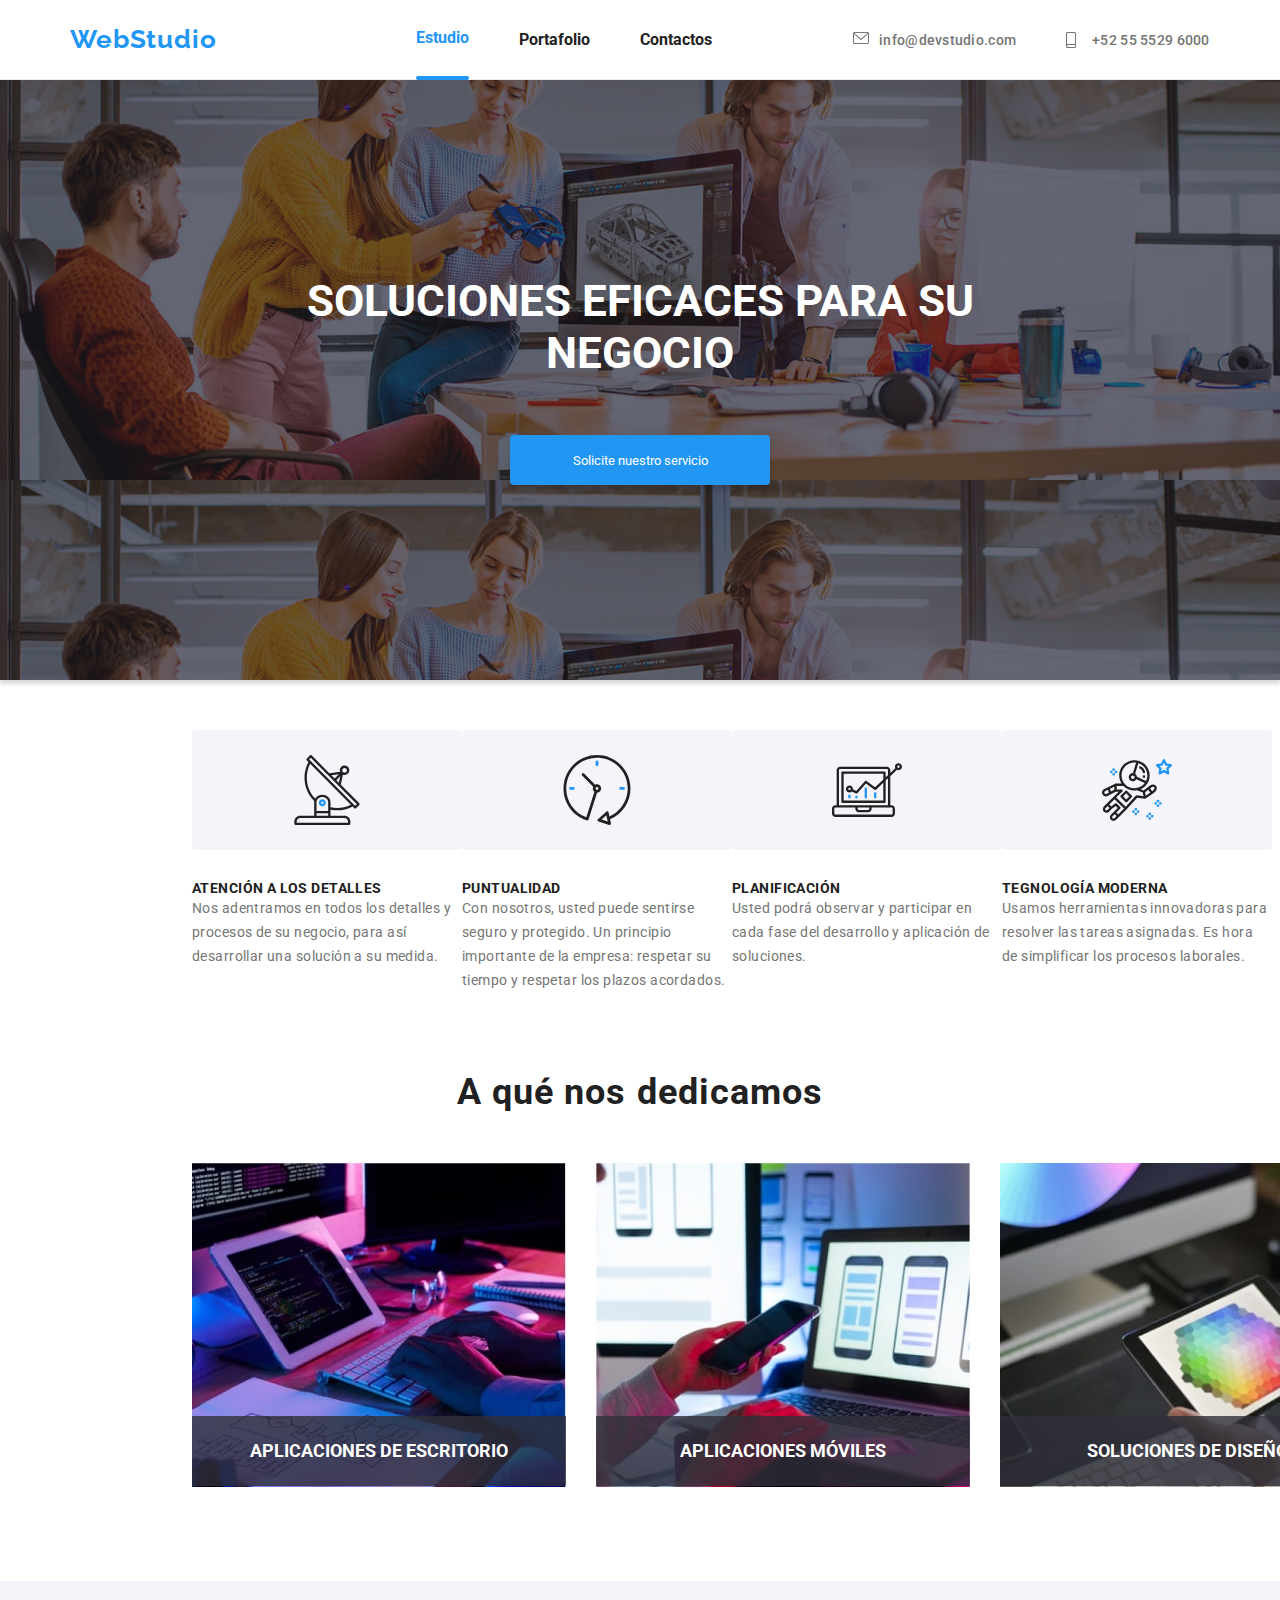
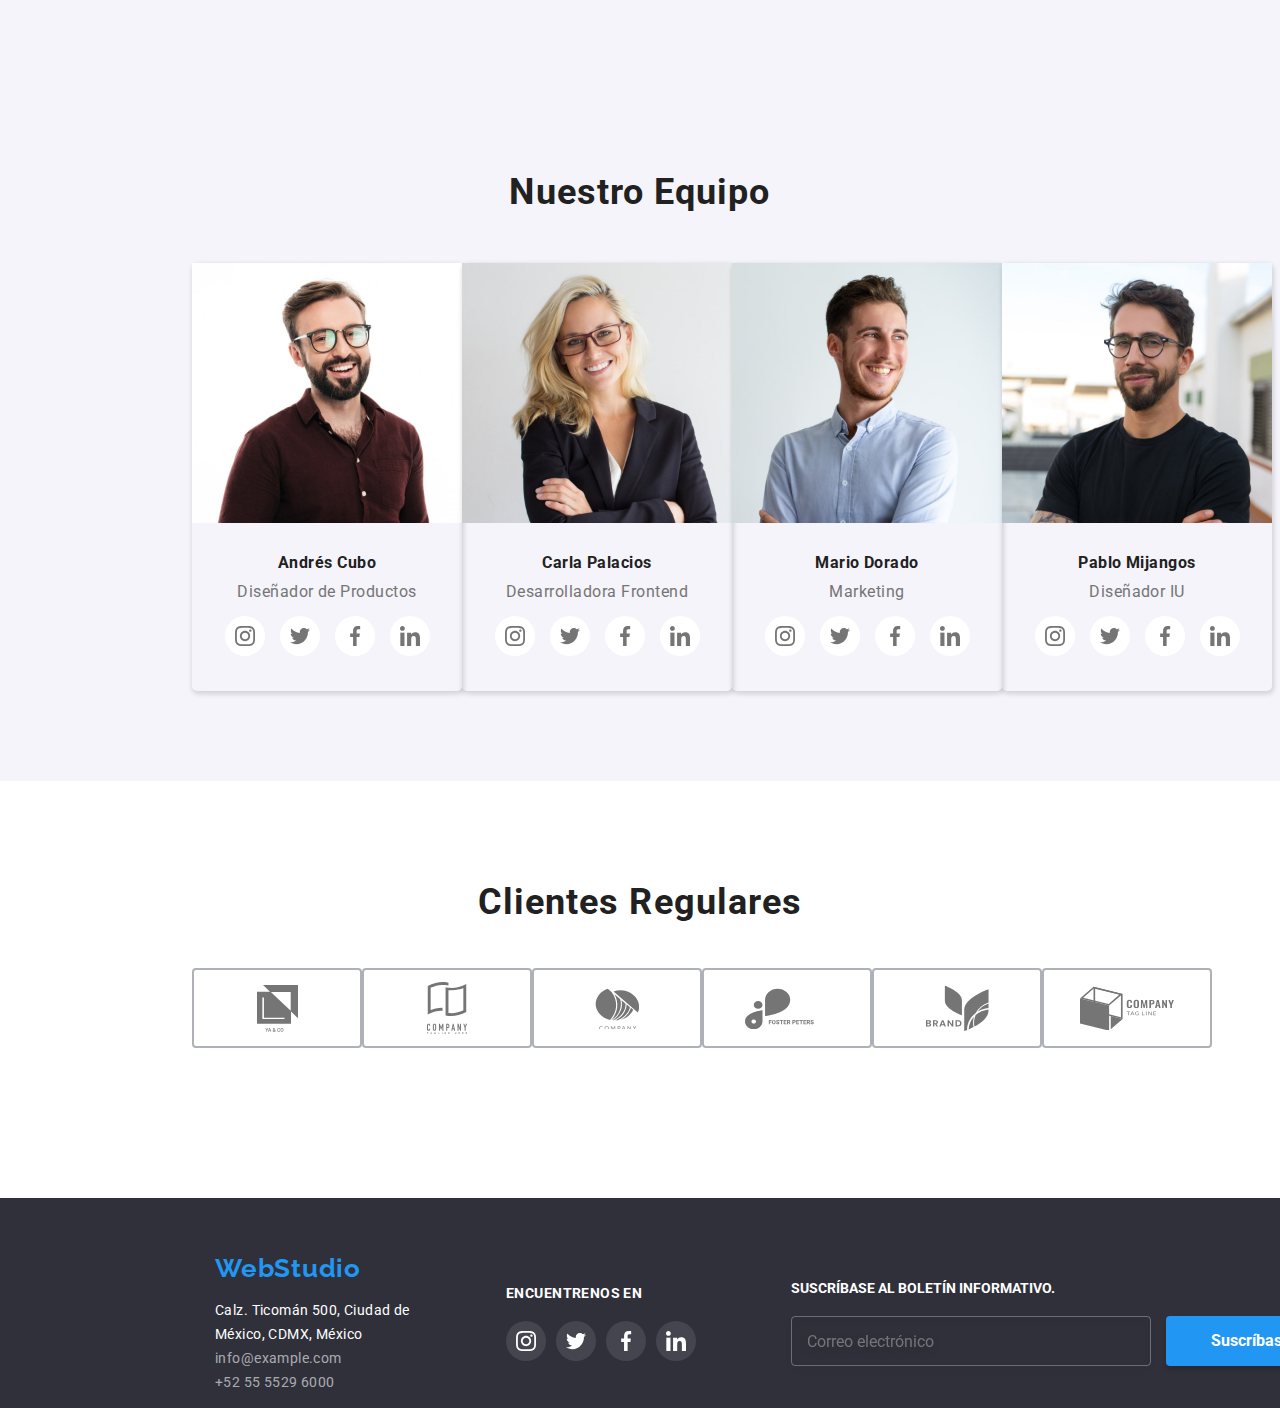
==== commit 7bcad0ba: "Studio page" ====
--- a/index.html
+++ b/index.html
@@ -35,7 +35,10 @@
         </a>
         <ul class="link-list">
           <li>
-            <a id="estudio" href="index.html" class="link-list__link link--current"
+            <a
+              id="estudio"
+              href="index.html"
+              class="link-list__link link--current"
               >Estudio</a
             >
           </li>
@@ -45,7 +48,9 @@
             >
           </li>
           <li>
-            <a id="contactos" href="#footer" class="link-list__link">Contactos</a>
+            <a id="contactos" href="#footer" class="link-list__link"
+              >Contactos</a
+            >
           </li>
         </ul>
       </nav>
@@ -55,7 +60,10 @@
             <svg class="container-info__icon icon--navbar">
               <use href="images/icons.svg#email"></use>
             </svg>
-            <a href="mailto:info@devstudio.com" target="_blank" class="link-list__link"
+            <a
+              href="mailto:info@devstudio.com"
+              target="_blank"
+              class="link-list__link"
               >info@devstudio.com</a
             >
           </figure>
@@ -74,7 +82,9 @@
     </header>
     <main>
       <article class="services-container">
-        <h1 class="services-container__title">SOLUCIONES EFICACES PARA SU NEGOCIO</h1>
+        <h1 class="services-container__title">
+          SOLUCIONES EFICACES PARA SU NEGOCIO
+        </h1>
         <button class="services-container__button" data-modal-open>
           Solicite nuestro servicio
         </button>
@@ -243,7 +253,11 @@
           </li>
           <li>
             <section class="team-card">
-              <img class="team-card__img" src="images/team-member2.jpg" alt="" />
+              <img
+                class="team-card__img"
+                src="images/team-member2.jpg"
+                alt=""
+              />
               <section class="team-section">
                 <p class="team-section__team-name">Carla Palacios</p>
                 <p class="team-section__team-job">Desarrolladora Frontend</p>
@@ -302,7 +316,11 @@
           </li>
           <li>
             <section class="team-card">
-              <img class="team-card__img" src="images/team-member3.jpg" alt="" />
+              <img
+                class="team-card__img"
+                src="images/team-member3.jpg"
+                alt=""
+              />
               <section class="team-section">
                 <p class="team-section__team-name">Mario Dorado</p>
                 <p class="team-section__team-job">Marketing</p>
@@ -361,7 +379,11 @@
           </li>
           <li>
             <section class="team-card">
-              <img class="team-card__img" src="images/team-member-4.jpg" alt="" />
+              <img
+                class="team-card__img"
+                src="images/team-member-4.jpg"
+                alt=""
+              />
               <section class="team-section">
                 <p class="team-section__team-name">Pablo Mijangos</p>
                 <p class="team-section__team-job">Diseñador IU</p>
@@ -420,47 +442,47 @@
           </li>
         </ul>
       </article>
-      <article class="main-content-clients">
-        <h2 class="main-content-title">Clientes Regulares</h2>
-        <ul class="client-list">
+      <article class="clients-container">
+        <h2 class="clients-container__title">Clientes Regulares</h2>
+        <ul class="clients-container__list">
           <li class="client">
-            <div class="client-container">
-              <svg class="icon-clients" width="41" height="47">
+            <div class="client__container">
+              <svg width="41" height="47">
                 <use href="images/icons.svg#company-1"></use>
               </svg>
             </div>
           </li>
           <li class="client">
-            <div class="client-container">
-              <svg class="icon-clients" width="40" height="52">
+            <div class="client__container">
+              <svg width="40" height="52">
                 <use href="images/icons.svg#company-2"></use>
               </svg>
             </div>
           </li>
           <li class="client">
-            <div class="client-container">
-              <svg class="icon-clients" width="44" height="41">
+            <div class="client__container">
+              <svg width="44" height="41">
                 <use href="images/icons.svg#company-3"></use>
               </svg>
             </div>
           </li>
           <li class="client">
-            <div class="client-container">
-              <svg class="icon-clients" width="85" height="41">
+            <div class="client__container">
+              <svg width="85" height="41">
                 <use href="images/icons.svg#company-4"></use>
               </svg>
             </div>
           </li>
           <li class="client">
-            <div class="client-container">
-              <svg class="icon-clients" width="63" height="46">
+            <div class="client__container">
+              <svg width="63" height="46">
                 <use href="images/icons.svg#company-5"></use>
               </svg>
             </div>
           </li>
           <li class="client">
-            <div class="client-container">
-              <svg class="icon-clients" width="94" height="44">
+            <div class="client__container">
+              <svg width="94" height="44">
                 <use href="images/icons.svg#company-6"></use>
               </svg>
             </div>
@@ -540,10 +562,19 @@
       <div class="subscribe-container">
         <form action="">
           <div class="subscribe-container__form-container">
-            <label for="subscribe-email">SUSCRÍBASE al boletín informativo.</label>
-            <input type="email" name="subscribe-email" id="subscribe-email"placeholder="Correo electrónico" />
+            <label for="subscribe-email"
+              >SUSCRÍBASE al boletín informativo.</label
+            >
+            <input
+              type="email"
+              name="subscribe-email"
+              id="subscribe-email"
+              placeholder="Correo electrónico"
+            />
           </div>
-        <button type="submit">Suscríbase<svg><use href="images/icons.svg#telegram"></use></svg></button>
+          <button type="submit">
+            Suscríbase<svg><use href="images/icons.svg#telegram"></use></svg>
+          </button>
         </form>
       </div>
     </footer>
@@ -555,17 +586,19 @@
             <use href="images/icons.svg#close"></use>
           </svg>
         </button>
-        <h2 class="modal__title">Deje sus datos, nos contactaremos con usted</h2>
+        <h2 class="modal__title">
+          Deje sus datos, nos contactaremos con usted
+        </h2>
         <form action="" name="Contact information by user" class="modal-form">
           <div class="custom-input">
-            <label for="user" >Nombre</label>
+            <label for="user">Nombre</label>
             <input id="user" type="text" name="User name" />
             <svg>
               <use href="images/icons.svg#user"></use>
             </svg>
           </div>
           <div class="custom-input">
-            <label for="phone" >Teléfono</label>
+            <label for="phone">Teléfono</label>
             <input id="phone" type="tel" name="User phone" />
             <svg>
               <use href="images/icons.svg#phone-form"></use>
@@ -579,7 +612,7 @@
             </svg>
           </div>
           <div class="custom-input custom-input--feedback">
-            <label for="feedback" >Comentarios</label>
+            <label for="feedback">Comentarios</label>
             <textarea
               name="feedback"
               id="feedback"
--- a/css/styles.css
+++ b/css/styles.css
@@ -643,6 +643,56 @@
   width: 20px;
 }
 
+.clients-container__title {
+  align-items: center;
+  color: rgb(33, 33, 33);
+  display: block;
+  flex-direction: row;
+  font-size: 36px;
+  font-style: normal;
+  font-weight: 700;
+  justify-content: center;
+  letter-spacing: 0.03em;
+  line-height: 42px;
+  margin-top: 100px;
+  text-align: center;
+  width: 100%;
+}
+.clients-container__list {
+  display: flex;
+  flex-direction: row;
+  justify-content: space-evenly;
+  padding: 0% 15%;
+}
+
+.client {
+  display: flex;
+  justify-content: center;
+  align-items: center;
+}
+.client__container {
+  align-items: center;
+  border-radius: 4px;
+  border: 2px solid rgb(175, 177, 184);
+  display: flex;
+  flex-direction: row;
+  height: 80px;
+  justify-content: center;
+  margin: 45px 0px 150px 0px;
+  width: 170px;
+}
+.client__container:hover, .client__container:hover svg {
+  fill: rgb(33, 150, 243);
+  border-color: rgb(33, 150, 243);
+  cursor: pointer;
+}
+.client__container svg {
+  display: flex;
+  justify-content: center;
+  align-items: center;
+  fill: rgb(117, 117, 117);
+}
+
 .features-list {
   display: flex;
   flex-direction: row;
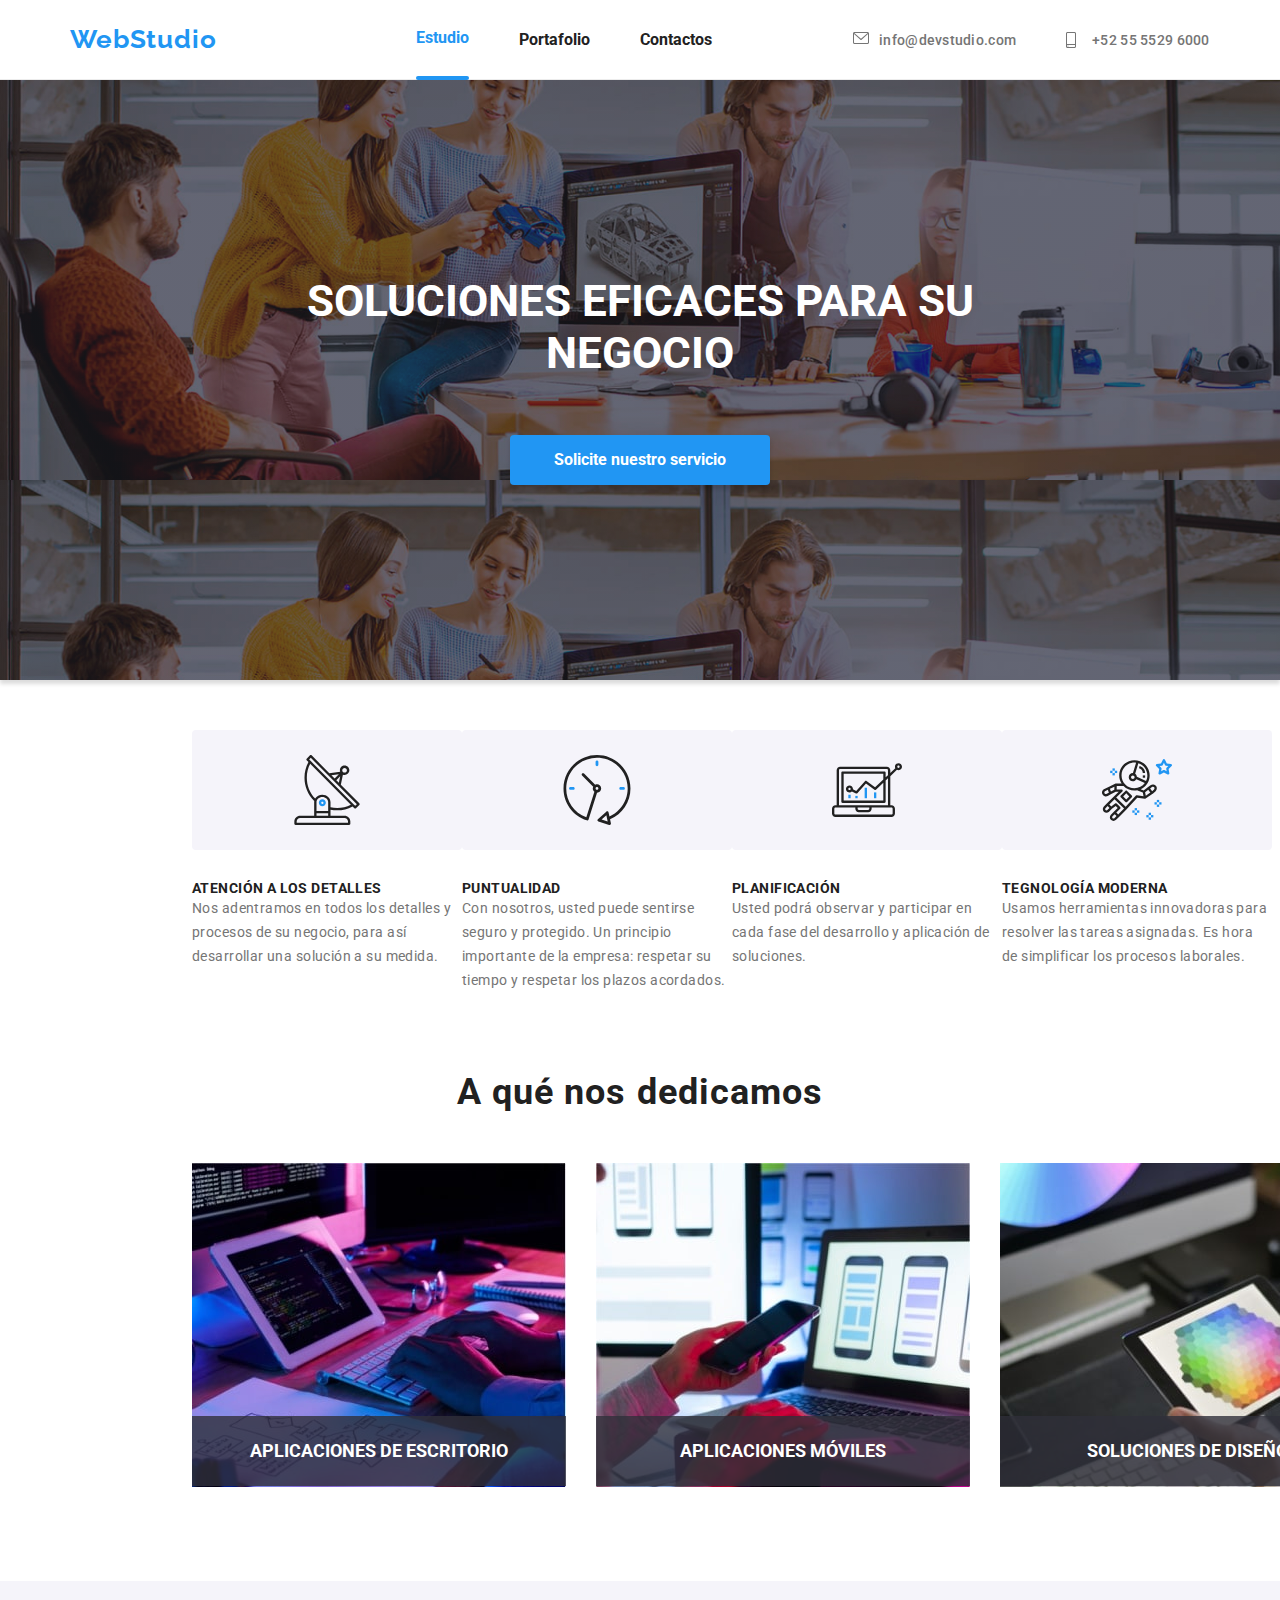
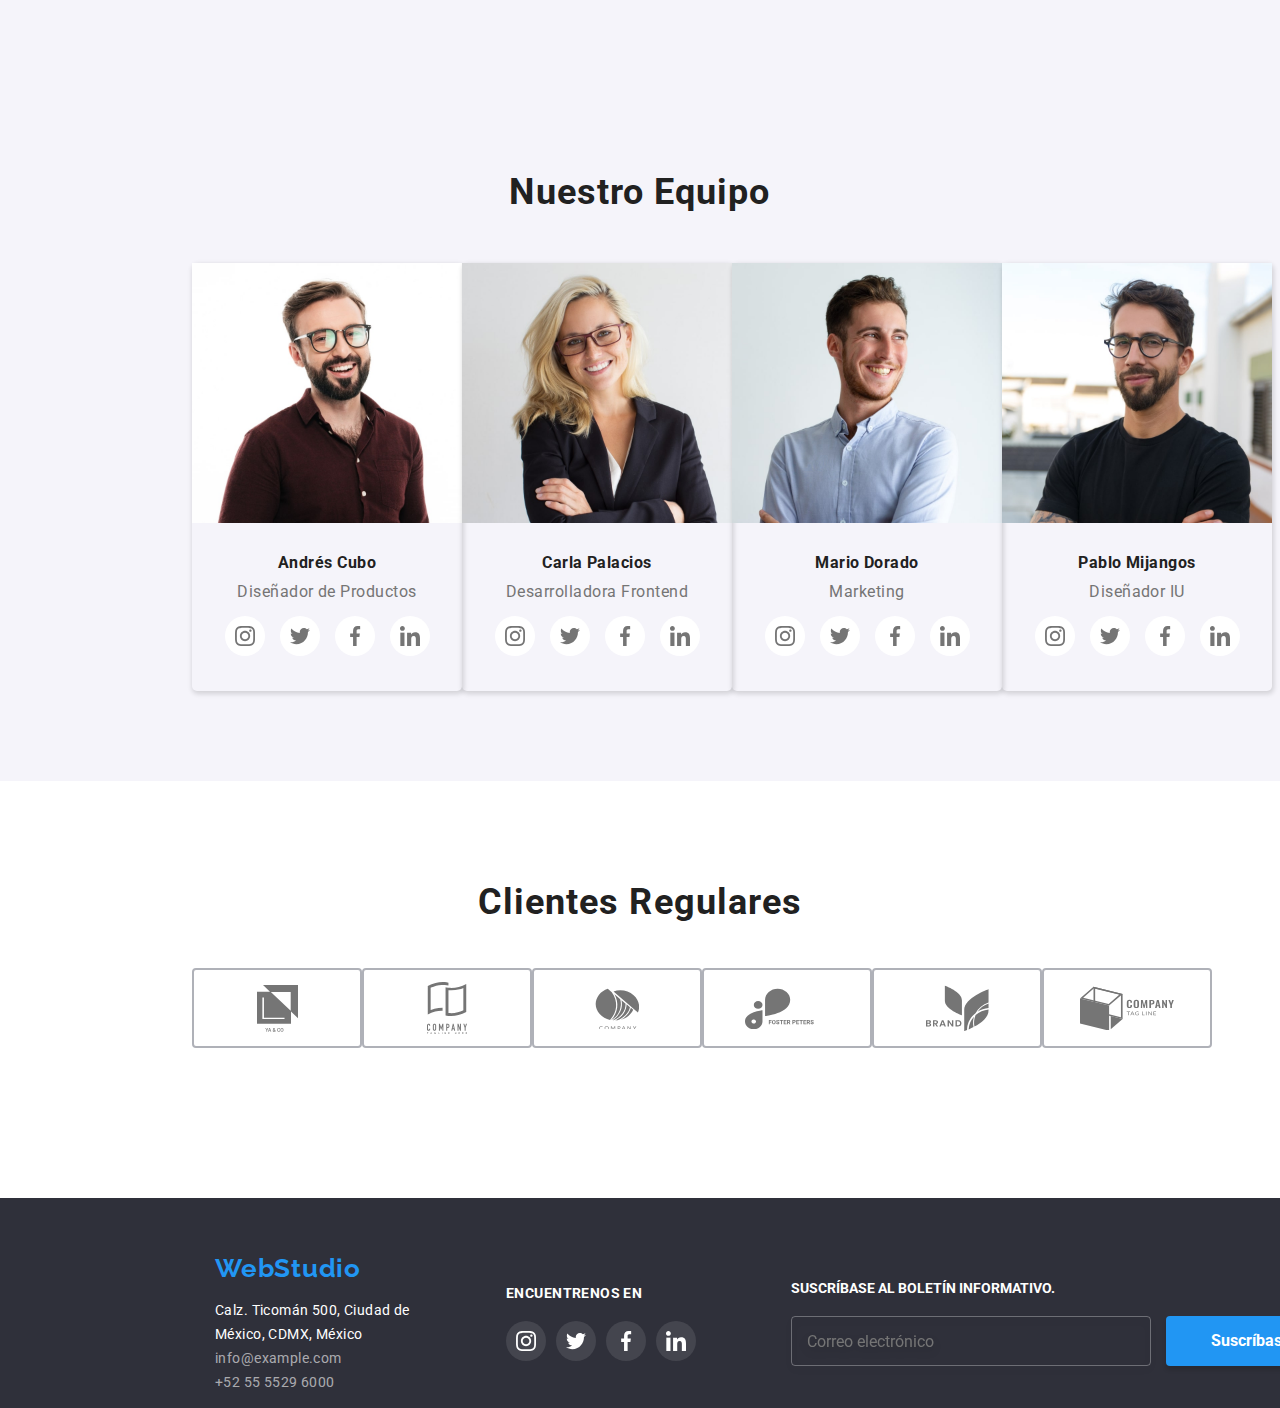
==== commit 306725db: "Sass and BEM" ====
--- a/index.html
+++ b/index.html
@@ -38,7 +38,7 @@
             <a
               id="estudio"
               href="index.html"
-              class="link-list__link link--current"
+              class="link-list__link link-list__link--current"
               >Estudio</a
             >
           </li>
@@ -57,23 +57,26 @@
       <ul class="contact-info-list">
         <li>
           <figure class="container-info">
-            <svg class="container-info__icon icon--navbar">
+            <svg class="icon icon--navbar">
               <use href="images/icons.svg#email"></use>
             </svg>
             <a
               href="mailto:info@devstudio.com"
               target="_blank"
-              class="link-list__link"
+              class="container-info__link"
               >info@devstudio.com</a
             >
           </figure>
         </li>
         <li>
           <figure class="container-info">
-            <svg class="container-info__icon icon--navbar">
+            <svg class="icon--navbar icon ">
               <use href="images/icons.svg#smartphone"></use>
             </svg>
-            <a href="tel:+525555296000" target="_blank" class="link-list__link"
+            <a
+              href="tel:+525555296000"
+              target="_blank"
+              class="container-info__link"
               >+52 55 5529 6000</a
             >
           </figure>
@@ -85,7 +88,7 @@
         <h1 class="services-container__title">
           SOLUCIONES EFICACES PARA SU NEGOCIO
         </h1>
-        <button class="services-container__button" data-modal-open>
+        <button class="button button-services" data-modal-open>
           Solicite nuestro servicio
         </button>
       </article>
@@ -199,50 +202,50 @@
                 <p class="team-section__team-name">Andrés Cubo</p>
                 <p class="team-section__team-job">Diseñador de Productos</p>
                 <ul class="team-social-media">
-                  <li class="team-social-red">
+                  <li>
                     <a
                       href="http://instagram.com"
                       target="_blank"
                       rel="noopener noreferrer"
-                      class="team-social-media-button"
-                    >
-                      <svg class="team-card-icon">
+                      class="button button--social-media"
+                    >
+                      <svg class="icon icon--social-media">
                         <use href="images/icons.svg#instagram"></use>
                       </svg>
                     </a>
                   </li>
-                  <li class="team-social-red">
+                  <li>
                     <a
                       href="http://twitter.com"
                       target="_blank"
                       rel="noopener noreferrer"
-                      class="team-social-media-button"
-                    >
-                      <svg class="team-card-icon">
+                      class="button button--social-media"
+                    >
+                    <svg class="icon icon--social-media">
                         <use href="images/icons.svg#twitter"></use>
                       </svg>
                     </a>
                   </li>
-                  <li class="team-social-red">
+                  <li>
                     <a
                       href="http://facebook.com"
                       target="_blank"
                       rel="noopener noreferrer"
-                      class="team-social-media-button"
-                    >
-                      <svg class="team-card-icon">
+                      class="button button--social-media"
+                    >
+                    <svg class="icon icon--social-media">
                         <use href="images/icons.svg#facebook"></use>
                       </svg>
                     </a>
                   </li>
-                  <li class="team-social-red">
+                  <li>
                     <a
                       href="http://linkedin.com"
                       target="_blank"
                       rel="noopener noreferrer"
-                      class="team-social-media-button"
-                    >
-                      <svg class="team-card-icon">
+                      class="button button--social-media"
+                    >
+                    <svg class="icon icon--social-media">
                         <use href="images/icons.svg#linkedin"></use>
                       </svg>
                     </a>
@@ -262,50 +265,50 @@
                 <p class="team-section__team-name">Carla Palacios</p>
                 <p class="team-section__team-job">Desarrolladora Frontend</p>
                 <ul class="team-social-media">
-                  <li class="team-social-red">
+                  <li>
                     <a
                       href="http://instagram.com"
                       target="_blank"
                       rel="noopener noreferrer"
-                      class="team-social-media-button"
-                    >
-                      <svg class="team-card-icon">
+                      class="button button--social-media"
+                    >
+                    <svg class="icon icon--social-media">
                         <use href="images/icons.svg#instagram"></use>
                       </svg>
                     </a>
                   </li>
-                  <li class="team-social-red">
+                  <li>
                     <a
                       href="http://twitter.com"
                       target="_blank"
                       rel="noopener noreferrer"
-                      class="team-social-media-button"
-                    >
-                      <svg class="team-card-icon">
+                      class="button button--social-media"
+                    >
+                    <svg class="icon icon--social-media">
                         <use href="images/icons.svg#twitter"></use>
                       </svg>
                     </a>
                   </li>
-                  <li class="team-social-red">
+                  <li>
                     <a
                       href="http://facebook.com"
                       target="_blank"
                       rel="noopener noreferrer"
-                      class="team-social-media-button"
-                    >
-                      <svg class="team-card-icon">
+                      class="button button--social-media"
+                    >
+                    <svg class="icon icon--social-media">
                         <use href="images/icons.svg#facebook"></use>
                       </svg>
                     </a>
                   </li>
-                  <li class="team-social-red">
+                  <li>
                     <a
                       href="http://linkedin.com"
                       target="_blank"
                       rel="noopener noreferrer"
-                      class="team-social-media-button"
-                    >
-                      <svg class="team-card-icon">
+                      class="button button--social-media"
+                    >
+                    <svg class="icon icon--social-media">
                         <use href="images/icons.svg#linkedin"></use>
                       </svg>
                     </a>
@@ -325,50 +328,50 @@
                 <p class="team-section__team-name">Mario Dorado</p>
                 <p class="team-section__team-job">Marketing</p>
                 <ul class="team-social-media">
-                  <li class="team-social-red">
+                  <li>
                     <a
                       href="http://instagram.com"
                       target="_blank"
                       rel="noopener noreferrer"
-                      class="team-social-media-button"
-                    >
-                      <svg class="team-card-icon">
+                      class="button button--social-media"
+                    >
+                    <svg class="icon icon--social-media">
                         <use href="images/icons.svg#instagram"></use>
                       </svg>
                     </a>
                   </li>
-                  <li class="team-social-red">
+                  <li>
                     <a
                       href="http://twitter.com"
                       target="_blank"
                       rel="noopener noreferrer"
-                      class="team-social-media-button"
-                    >
-                      <svg class="team-card-icon">
+                      class="button button--social-media"
+                    >
+                    <svg class="icon icon--social-media">
                         <use href="images/icons.svg#twitter"></use>
                       </svg>
                     </a>
                   </li>
-                  <li class="team-social-red">
+                  <li>
                     <a
                       href="http://facebook.com"
                       target="_blank"
                       rel="noopener noreferrer"
-                      class="team-social-media-button"
-                    >
-                      <svg class="team-card-icon">
+                      class="button button--social-media"
+                    >
+                    <svg class="icon icon--social-media">
                         <use href="images/icons.svg#facebook"></use>
                       </svg>
                     </a>
                   </li>
-                  <li class="team-social-red">
+                  <li>
                     <a
                       href="http://linkedin.com"
                       target="_blank"
                       rel="noopener noreferrer"
-                      class="team-social-media-button"
-                    >
-                      <svg class="team-card-icon">
+                      class="button button--social-media"
+                    >
+                    <svg class="icon icon--social-media">
                         <use href="images/icons.svg#linkedin"></use>
                       </svg>
                     </a>
@@ -388,50 +391,50 @@
                 <p class="team-section__team-name">Pablo Mijangos</p>
                 <p class="team-section__team-job">Diseñador IU</p>
                 <ul class="team-social-media">
-                  <li class="team-social-red">
+                  <li>
                     <a
                       href="http://instagram.com"
                       target="_blank"
                       rel="noopener noreferrer"
-                      class="team-social-media-button"
-                    >
-                      <svg class="team-card-icon">
+                      class="button button--social-media"
+                    >
+                    <svg class="icon icon--social-media">
                         <use href="images/icons.svg#instagram"></use>
                       </svg>
                     </a>
                   </li>
-                  <li class="team-social-red">
+                  <li>
                     <a
                       href="http://twitter.com"
                       target="_blank"
                       rel="noopener noreferrer"
-                      class="team-social-media-button"
-                    >
-                      <svg class="team-card-icon">
+                      class="button button--social-media"
+                    >
+                    <svg class="icon icon--social-media">
                         <use href="images/icons.svg#twitter"></use>
                       </svg>
                     </a>
                   </li>
-                  <li class="team-social-red">
+                  <li>
                     <a
                       href="http://facebook.com"
                       target="_blank"
                       rel="noopener noreferrer"
-                      class="team-social-media-button"
-                    >
-                      <svg class="team-card-icon">
+                      class="button button--social-media"
+                    >
+                    <svg class="icon icon--social-media">
                         <use href="images/icons.svg#facebook"></use>
                       </svg>
                     </a>
                   </li>
-                  <li class="team-social-red">
+                  <li>
                     <a
                       href="http://linkedin.com"
                       target="_blank"
                       rel="noopener noreferrer"
-                      class="team-social-media-button"
-                    >
-                      <svg class="team-card-icon">
+                      class="button button--social-media"
+                    >
+                    <svg class="icon icon--social-media">
                         <use href="images/icons.svg#linkedin"></use>
                       </svg>
                     </a>
@@ -447,42 +450,42 @@
         <ul class="clients-container__list">
           <li class="client">
             <div class="client__container">
-              <svg width="41" height="47">
+              <svg width="41" height="47" class="icon icon--company">
                 <use href="images/icons.svg#company-1"></use>
               </svg>
             </div>
           </li>
           <li class="client">
             <div class="client__container">
-              <svg width="40" height="52">
+              <svg width="40" height="52" class="icon icon--company">
                 <use href="images/icons.svg#company-2"></use>
               </svg>
             </div>
           </li>
           <li class="client">
             <div class="client__container">
-              <svg width="44" height="41">
+              <svg width="44" height="41" class="icon icon--company">
                 <use href="images/icons.svg#company-3"></use>
               </svg>
             </div>
           </li>
           <li class="client">
             <div class="client__container">
-              <svg width="85" height="41">
+              <svg width="85" height="41" class="icon icon--company">
                 <use href="images/icons.svg#company-4"></use>
               </svg>
             </div>
           </li>
           <li class="client">
             <div class="client__container">
-              <svg width="63" height="46">
+              <svg width="63" height="46" class="icon icon--company">
                 <use href="images/icons.svg#company-5"></use>
               </svg>
             </div>
           </li>
           <li class="client">
             <div class="client__container">
-              <svg width="94" height="44">
+              <svg width="94" height="44" class="icon icon--company">
                 <use href="images/icons.svg#company-6"></use>
               </svg>
             </div>
@@ -515,6 +518,7 @@
               href="http://instagram.com"
               target="_blank"
               rel="noopener noreferrer"
+              class=" button--social-media-footer"
             >
               <svg>
                 <use href="images/icons.svg#instagram"></use>
@@ -527,6 +531,7 @@
               href="http://twitter.com"
               target="_blank"
               rel="noopener noreferrer"
+              class=" button--social-media-footer"
             >
               <svg>
                 <use href="images/icons.svg#twitter"></use>
@@ -539,6 +544,7 @@
               href="http://facebook.com"
               target="_blank"
               rel="noopener noreferrer"
+              class=" button--social-media-footer"
             >
               <svg>
                 <use href="images/icons.svg#facebook"></use>
@@ -551,6 +557,7 @@
               href="http://linkedin.com"
               target="_blank"
               rel="noopener noreferrer"
+              class="button--social-media-footer"
             >
               <svg>
                 <use href="images/icons.svg#linkedin"></use>
@@ -572,8 +579,10 @@
               placeholder="Correo electrónico"
             />
           </div>
-          <button type="submit">
-            Suscríbase<svg><use href="images/icons.svg#telegram"></use></svg>
+          <button type="submit" class="button button--footer">
+            Suscríbase<svg class="icon icon--footer-button">
+              <use href="images/icons.svg#telegram"></use>
+            </svg>
           </button>
         </form>
       </div>
@@ -581,7 +590,7 @@
 
     <div class="backdrop backdrop--is-hidden" data-modal>
       <div class="modal">
-        <button data-modal-close class="modal__close-icon">
+        <button data-modal-close class="button--close-modal">
           <svg>
             <use href="images/icons.svg#close"></use>
           </svg>
@@ -593,21 +602,21 @@
           <div class="custom-input">
             <label for="user">Nombre</label>
             <input id="user" type="text" name="User name" />
-            <svg>
+            <svg class="icon--input-modal">
               <use href="images/icons.svg#user"></use>
             </svg>
           </div>
           <div class="custom-input">
             <label for="phone">Teléfono</label>
             <input id="phone" type="tel" name="User phone" />
-            <svg>
+            <svg class="icon--input-modal">
               <use href="images/icons.svg#phone-form"></use>
             </svg>
           </div>
           <div class="custom-input">
             <label for="email">E-mail</label>
             <input id="email" type="email" name="User mail" />
-            <svg>
+            <svg class="icon--input-modal">
               <use href="images/icons.svg#mail-form"></use>
             </svg>
           </div>
@@ -632,7 +641,7 @@
               y Condiciones.</label
             >
           </div>
-          <button type="submit" class="modal-form__button">Enviar</button>
+          <button type="submit" class="button button--modal">Enviar</button>
         </form>
       </div>
     </div>
--- a/css/styles.css
+++ b/css/styles.css
@@ -1,30 +1,5 @@
 @import url("https://fonts.googleapis.com/css2?family=Raleway:wght@;400;500;700;900&display=swap");
 @import url("https://fonts.googleapis.com/css2?family=Roboto:wght@100;300;400;500;700&display=swap");
-nav {
-  display: flex;
-  align-items: center;
-  gap: 100px;
-}
-nav a:hover {
-  color: rgb(33, 150, 243);
-  cursor: pointer;
-}
-
-a {
-  color: rgb(33, 33, 33);
-  text-decoration: none;
-}
-
-ul {
-  display: block;
-  list-style-type: none;
-  margin-block-end: 0em;
-  margin-block-start: 0em;
-  margin-inline-end: 0px;
-  margin-inline-start: 0px;
-  padding-inline-start: 0px;
-}
-
 .navbar {
   align-items: center;
   background-color: var(--white);
@@ -58,15 +33,15 @@
   list-style: none;
   column-gap: 50px;
 }
-.link-list li .link-list__link {
+.link-list .link-list__link {
   line-height: 77px;
   font-weight: 700;
 }
-.link-list li .link--current {
+.link-list .link-list__link--current {
   color: rgb(33, 150, 243);
   fill: rgb(33, 150, 243);
 }
-.link-list li .link--current::after {
+.link-list .link-list__link--current::after {
   line-height: 77px;
   font-weight: 600;
   display: block;
@@ -84,44 +59,29 @@
   list-style: none;
   column-gap: 50px;
 }
-.contact-info-list li .container-info {
-  display: flex;
+
+.container-info {
+  display: flex;
+  align-items: center;
   gap: 10px;
 }
-.contact-info-list li .container-info:hover a, .contact-info-list li .container-info:hover .icon--navbar {
-  color: rgb(33, 150, 243);
+.container-info:hover .icon--navbar {
   fill: rgb(33, 150, 243);
 }
-.contact-info-list li .container-info a {
+.container-info__link {
   color: rgb(117, 117, 117);
   font-size: 14px;
   font-weight: 500;
   letter-spacing: 0.02em;
   line-height: 16px;
 }
-.contact-info-list li .container-info__icon {
-  display: inline-block;
-  width: 1em;
-  height: 1em;
-  stroke-width: 0;
-  stroke: currentColor;
-  fill: currentColor;
-}
-.contact-info-list li .container-info .icon--navbar {
-  display: flex;
+
+.icon--navbar {
+  display: flex;
+  align-items: center;
   height: 16px;
   width: 16px;
   fill: rgb(117, 117, 117);
-}
-
-footer {
-  align-items: center;
-  background-color: rgb(47, 48, 58);
-  display: flex;
-  flex-direction: row;
-  gap: 0px;
-  height: 210px;
-  padding-top: 40px;
 }
 
 .footer-contact {
@@ -169,24 +129,6 @@
   display: flex;
   gap: 10px;
 }
-.footer-social-media ul li a {
-  align-items: center;
-  background-color: rgba(255, 255, 255, 0.1);
-  border-radius: 100%;
-  display: flex;
-  height: 40px;
-  justify-content: center;
-  width: 40px;
-}
-.footer-social-media ul li a svg {
-  height: 20px;
-  width: 20px;
-  fill: rgb(255, 255, 255);
-}
-.footer-social-media ul li a:hover {
-  background-color: rgb(33, 150, 243);
-  cursor: pointer;
-}
 .footer-social-media__title {
   color: rgb(255, 255, 255);
   font-family: "Roboto";
@@ -232,53 +174,63 @@
   outline: 0;
   border-color: rgb(255, 255, 255);
 }
-.subscribe-container button {
+.subscribe-container__form-container {
+  display: flex;
+  flex-direction: column;
+  gap: 20px;
+}
+
+.button {
+  align-items: center;
   background: rgb(33, 150, 243);
-  box-shadow: 0px 4px 4px rgba(0, 0, 0, 0.15);
   border-radius: 4px;
-  color: rgb(255, 255, 255);
+  border: none;
+  box-shadow: 0px 4px 4px rgba(0, 0, 0, 0.14);
+  font-size: 16px;
+  font-weight: 700;
+  color: rgb(255, 255, 255);
+  height: 50px;
+  line-height: 30px;
+}
+.button:hover {
+  cursor: pointer;
+  transform: scale(1.02);
+  transition: transform 50ms cubic-bezier(0.4, 0, 0.2, 1);
+  box-shadow: 0px 4px 4px rgba(0, 0, 0, 0.14);
+  box-shadow: 0px 5px 5px rgba(0, 0, 0, 0.2);
+}
+
+.button--footer {
+  display: flex;
+  flex-direction: row;
+  justify-content: space-evenly;
   padding: 0px 0px 0px 20px;
-  border: 0px;
-  height: 50px;
   width: 200px;
-  font-weight: 700;
-  font-size: 16px;
-  line-height: 30px;
+}
+
+.button--social-media-footer {
+  align-items: center;
+  background-color: rgba(255, 255, 255, 0.1);
+  border-radius: 100%;
+  display: flex;
+  height: 40px;
+  justify-content: center;
+  width: 40px;
+}
+.button--social-media-footer svg {
+  height: 20px;
+  width: 20px;
   fill: rgb(255, 255, 255);
-  display: flex;
-  flex-direction: row;
-  align-items: center;
-  justify-content: space-evenly;
-}
-.subscribe-container button:hover {
-  cursor: pointer;
-  transform: scale(1.02);
-  transition: transform 250ms cubic-bezier(0.4, 0, 0.2, 1);
-}
-.subscribe-container svg {
+}
+.button--social-media-footer:hover {
+  background-color: rgb(33, 150, 243);
+  cursor: pointer;
+}
+
+.icon--footer-button {
+  fill: rgb(255, 255, 255);
   height: 25px;
   width: 25px;
-}
-.subscribe-container label {
-  text-transform: uppercase;
-  font-weight: 700;
-  font-size: 14px;
-  color: rgb(255, 255, 255);
-}
-.subscribe-container__form-container {
-  display: flex;
-  flex-direction: column;
-  gap: 20px;
-}
-
-address {
-  color: rgb(255, 255, 255);
-  font-size: 14px;
-  font-style: normal;
-  font-weight: 400;
-  letter-spacing: 0.03em;
-  line-height: 24px;
-  width: 231px;
 }
 
 .backdrop {
@@ -309,37 +261,13 @@
   align-items: center;
   background: rgb(255, 255, 255);
   border-radius: 4px;
-  box-shadow: 0px 1px 3px rgba(0, 0, 0, 0.12), 0px 1px 1px rgba(0, 0, 0, 0.14), 0px 2px 1px rgba(0, 0, 0, 0.2);
   display: flex;
   flex-direction: column;
   height: 600px;
   justify-content: center;
-  width: 528px;
   transform: scale(1);
   transition: transform 250ms cubic-bezier(0.4, 0, 0.2, 1);
-}
-.modal__close-icon {
-  position: absolute;
-  display: flex;
-  justify-content: center;
-  align-items: center;
-  top: 1%;
-  left: 93%;
-  height: 30px;
-  width: 30px;
-  border-color: rgba(0, 0, 0, 0.12);
-  border-width: 1px;
-  background-color: rgb(255, 255, 255);
-  border-radius: 20px;
-}
-.modal__close-icon:hover {
-  cursor: pointer;
-  transform: rotate(360deg);
-  transition: transform 500ms ease;
-}
-.modal__close-icon svg {
-  height: 12px;
-  width: 12px;
+  width: 528px;
 }
 .modal__title {
   margin: 40px 0px 0px 0px;
@@ -354,21 +282,6 @@
   justify-content: center;
   align-items: center;
   margin: 15px 20px;
-}
-.modal-form__button {
-  background: rgb(33, 150, 243);
-  height: 50px;
-  width: 200px;
-  color: rgb(255, 255, 255);
-  border: 0px;
-  border-radius: 4px;
-  box-shadow: 0px 2px 3px 0px rgb(117, 117, 117);
-  font-size: 16px;
-  font-weight: 700;
-  margin: 30px 0px;
-}
-.modal-form__button:hover {
-  cursor: pointer;
 }
 
 .custom-input {
@@ -389,14 +302,8 @@
   font-weight: 700;
   margin: 6px 0px;
 }
-.custom-input svg {
-  position: absolute;
-  top: 65%;
-  left: 3%;
-  height: 13px;
-  width: 13px;
-}
 .custom-input label {
+  text-transform: capitalize;
   color: rgb(117, 117, 117);
   font-size: 12px;
   font-weight: 500;
@@ -405,7 +312,7 @@
   outline: none;
   border-color: rgb(33, 150, 243);
 }
-.custom-input input:focus + svg {
+.custom-input input:focus + .icon--input-modal {
   height: 15px;
   width: 15px;
   fill: rgb(33, 150, 243);
@@ -451,10 +358,68 @@
   width: 430px;
 }
 .terms-conditions-container label {
+  text-transform: none;
   font-weight: 400;
   font-size: 13px;
   letter-spacing: 0.03em;
   color: rgb(117, 117, 117);
+}
+
+.button {
+  align-items: center;
+  background: rgb(33, 150, 243);
+  border-radius: 4px;
+  border: none;
+  box-shadow: 0px 4px 4px rgba(0, 0, 0, 0.14);
+  font-size: 16px;
+  font-weight: 700;
+  color: rgb(255, 255, 255);
+  height: 50px;
+  line-height: 30px;
+}
+.button:hover {
+  cursor: pointer;
+  transform: scale(1.02);
+  transition: transform 50ms cubic-bezier(0.4, 0, 0.2, 1);
+  box-shadow: 0px 4px 4px rgba(0, 0, 0, 0.14);
+  box-shadow: 0px 5px 5px rgba(0, 0, 0, 0.2);
+}
+
+.button--modal {
+  margin: 30px 0px;
+  width: 200px;
+}
+
+.button--close-modal {
+  position: absolute;
+  display: flex;
+  justify-content: center;
+  align-items: center;
+  top: 1%;
+  left: 93%;
+  height: 30px;
+  width: 30px;
+  border-color: rgba(0, 0, 0, 0.12);
+  border-width: 1px;
+  background-color: rgb(255, 255, 255);
+  border-radius: 20px;
+}
+.button--close-modal:hover {
+  cursor: pointer;
+  transform: rotate(360deg);
+  transition: transform 500ms ease;
+}
+.button--close-modal svg {
+  height: 12px;
+  width: 12px;
+}
+
+.icon--input-modal {
+  position: absolute;
+  top: 65%;
+  left: 3%;
+  height: 13px;
+  width: 13px;
 }
 
 .services-container {
@@ -462,7 +427,7 @@
   background: linear-gradient(0deg, rgba(47, 48, 58, 0.4), rgba(47, 48, 58, 0.4)), url(../images/main-content-image.jpg);
   background-attachment: fixed;
   background-size: 100%;
-  box-shadow: 0px 4px 4px rgba(0, 0, 0, 0.15);
+  box-shadow: 0px 4px 4px rgba(0, 0, 0, 0.14);
   color: rgb(255, 255, 255);
   display: flex;
   flex-direction: column;
@@ -479,23 +444,30 @@
   text-transform: uppercase;
   width: 696px;
 }
-.services-container__button {
+
+.button {
   align-items: center;
   background: rgb(33, 150, 243);
   border-radius: 4px;
   border: none;
-  box-shadow: 0px 4px 4px rgba(0, 0, 0, 0.15);
-  color: var(--white);
-  font-weight: 700px;
-  display: flex;
-  flex-direction: row;
+  box-shadow: 0px 4px 4px rgba(0, 0, 0, 0.14);
+  font-size: 16px;
+  font-weight: 700;
+  color: rgb(255, 255, 255);
   height: 50px;
+  line-height: 30px;
+}
+.button:hover {
+  cursor: pointer;
+  transform: scale(1.02);
+  transition: transform 50ms cubic-bezier(0.4, 0, 0.2, 1);
+  box-shadow: 0px 4px 4px rgba(0, 0, 0, 0.14);
+  box-shadow: 0px 5px 5px rgba(0, 0, 0, 0.2);
+}
+
+.button-services {
   margin-top: 40px;
-  justify-content: center;
   width: 260px;
-}
-.services-container__button:hover {
-  cursor: pointer;
 }
 
 .our-job-container__title {
@@ -624,7 +596,29 @@
   gap: 15px;
   justify-content: center;
 }
-.team-social-media li a {
+
+.button {
+  align-items: center;
+  background: rgb(33, 150, 243);
+  border-radius: 4px;
+  border: none;
+  box-shadow: 0px 4px 4px rgba(0, 0, 0, 0.14);
+  font-size: 16px;
+  font-weight: 700;
+  color: rgb(255, 255, 255);
+  height: 50px;
+  line-height: 30px;
+}
+.button:hover {
+  cursor: pointer;
+  transform: scale(1.02);
+  transition: transform 50ms cubic-bezier(0.4, 0, 0.2, 1);
+  box-shadow: 0px 4px 4px rgba(0, 0, 0, 0.14);
+  box-shadow: 0px 5px 5px rgba(0, 0, 0, 0.2);
+}
+
+.button--social-media {
+  box-shadow: none;
   align-items: center;
   background-color: rgb(255, 255, 255);
   border-radius: 100%;
@@ -633,11 +627,12 @@
   justify-content: center;
   width: 40px;
 }
-.team-social-media li a:hover, .team-social-media li a:hover svg {
+.button--social-media:hover, .button--social-media:hover .icon--social-media {
   background-color: rgb(33, 150, 243);
   fill: rgb(255, 255, 255);
 }
-.team-social-media li a svg {
+
+.icon--social-media {
   fill: rgb(117, 117, 117);
   height: 20px;
   width: 20px;
@@ -681,12 +676,13 @@
   margin: 45px 0px 150px 0px;
   width: 170px;
 }
-.client__container:hover, .client__container:hover svg {
+.client__container:hover, .client__container:hover .icon--company {
   fill: rgb(33, 150, 243);
   border-color: rgb(33, 150, 243);
   cursor: pointer;
 }
-.client__container svg {
+
+.icon--company {
   display: flex;
   justify-content: center;
   align-items: center;
@@ -742,10 +738,173 @@
   height: 70px;
 }
 
+.portfolio-container {
+  align-items: center;
+  display: flex;
+  flex-direction: column;
+  justify-content: center;
+  margin-top: 80px;
+  padding: 0% 15% 0% 15%;
+}
+
+.category-container {
+  align-items: center;
+  display: flex;
+  flex-direction: row;
+  height: fit-content;
+  justify-content: center;
+  gap: 20px;
+}
+
+.product-cards {
+  display: flex;
+  flex-direction: row;
+  flex-wrap: wrap;
+  flex-grow: 3;
+  gap: 30px;
+  justify-content: space-around;
+  margin-bottom: 80px;
+  margin-top: 50px;
+}
+
+.card--products {
+  position: relative;
+  align-items: center;
+  border-radius: 5px;
+  box-shadow: 1px 1px 1px 1px rgba(0, 0, 0, 0.14);
+  display: flex;
+  flex-direction: column;
+  height: 410px;
+  justify-content: flex-start;
+  padding: 0%;
+  width: 370px;
+  overflow: hidden;
+}
+.card--products:hover .card--emergent {
+  transform: translateY(0%);
+  transition: transform 250ms ease;
+  transition-timing-function: cubic-bezier(0.4, 0, 0.2, 1);
+}
+.card--products:hover {
+  box-shadow: 1px 1px 1px 1px rgba(0, 0, 0, 0.14);
+  box-shadow: 2px 3px 6px 2px rgba(0, 0, 0, 0.2);
+  cursor: pointer;
+}
+.card--products__name {
+  color: rgb(33, 33, 33);
+  font-size: 18px;
+  font-style: normal;
+  font-weight: 700;
+  line-height: 25px;
+  margin-left: 20px;
+  margin-top: 20px;
+}
+.card--products__category {
+  color: rgb(117, 117, 117);
+  font-size: 16px;
+  font-style: normal;
+  font-weight: 400;
+  letter-spacing: 0.03em;
+  line-height: 30px;
+  margin-left: 20px;
+}
+
+.button--category-container {
+  border-radius: 5px;
+  box-shadow: 1px 1px 1px 1px rgba(0, 0, 0, 0.14);
+  height: 38px;
+  justify-content: center;
+  font-weight: 700;
+  font-size: 16px;
+  line-height: 26px;
+  font-family: "Roboto", sans-serif;
+  white-space: nowrap;
+  border: 0px;
+}
+.button--category-container:hover {
+  background-color: rgb(33, 150, 243);
+  box-shadow: 3px 3px 3px 3px rgb(238, 238, 238);
+  color: rgb(255, 255, 255);
+  cursor: pointer;
+}
+.button--category-container:focus {
+  background-color: rgb(33, 150, 243);
+  color: rgb(255, 255, 255);
+}
+
+.card--emergent {
+  align-items: center;
+  background: rgba(33, 150, 243, 0.85);
+  border-radius: 2px;
+  color: rgb(255, 255, 255);
+  display: flex;
+  height: 295px;
+  justify-content: center;
+  letter-spacing: 0.03em;
+  line-height: 28px;
+  padding: 63px 24px;
+  position: absolute;
+  transform: translateY(140%);
+  transition-timing-function: cubic-bezier(0.4, 0, 0.2, 1);
+  transition: transform 250ms ease;
+  width: 370px;
+}
+
 * {
   font-family: "Roboto";
   box-sizing: border-box;
   margin: 0;
 }
 
+ul {
+  list-style-type: none;
+  margin-block-end: 0em;
+  margin-block-start: 0px;
+  margin-inline-end: 0px;
+  margin-inline-start: 0px;
+  padding-inline-start: 0px;
+}
+
+a {
+  color: rgb(33, 33, 33);
+  text-decoration: none;
+}
+a:hover {
+  color: rgb(33, 150, 243);
+  cursor: pointer;
+}
+
+nav {
+  display: flex;
+  align-items: center;
+  gap: 100px;
+}
+
+footer {
+  align-items: center;
+  background-color: rgb(47, 48, 58);
+  display: flex;
+  flex-direction: row;
+  gap: 0px;
+  height: 210px;
+  padding-top: 40px;
+}
+
+label {
+  text-transform: uppercase;
+  font-weight: 700;
+  font-size: 14px;
+  color: rgb(255, 255, 255);
+}
+
+address {
+  color: rgb(255, 255, 255);
+  font-size: 14px;
+  font-style: normal;
+  font-weight: 400;
+  letter-spacing: 0.03em;
+  line-height: 24px;
+  width: 231px;
+}
+
 /*# sourceMappingURL=styles.css.map */
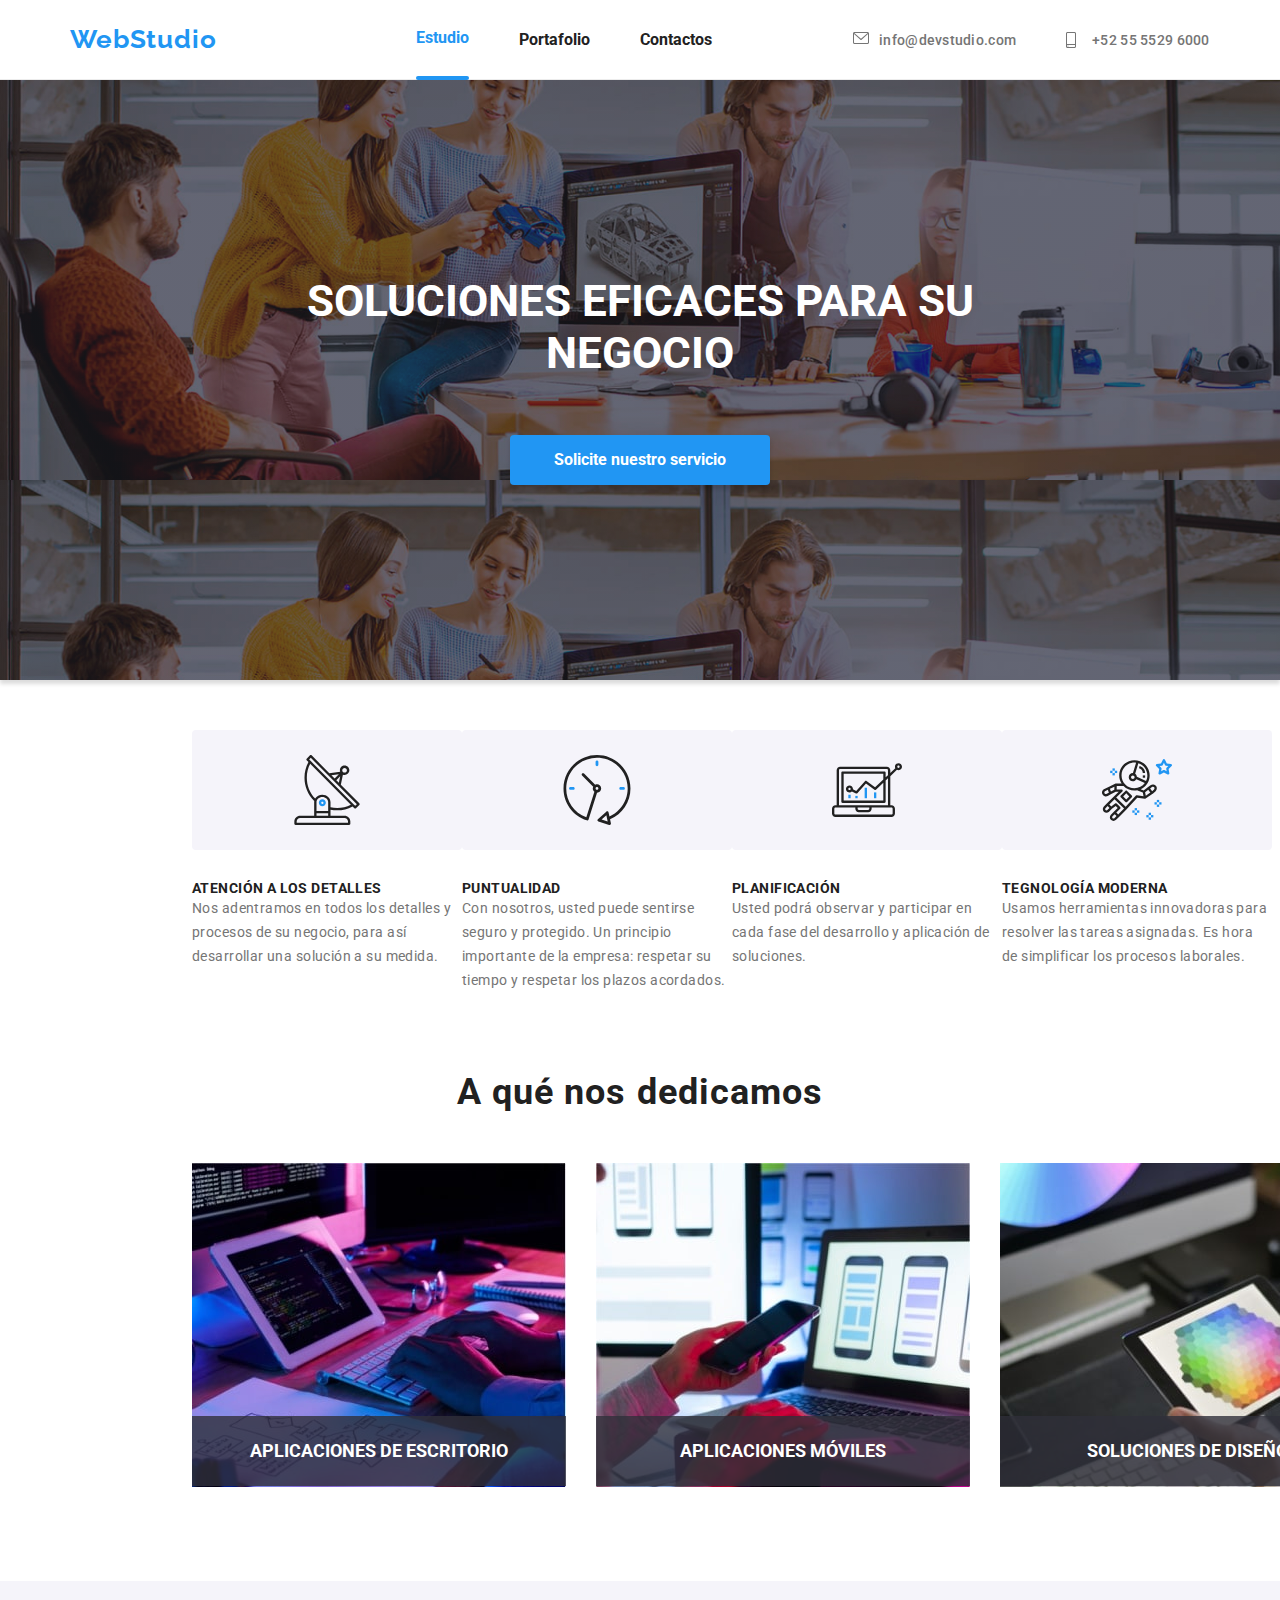
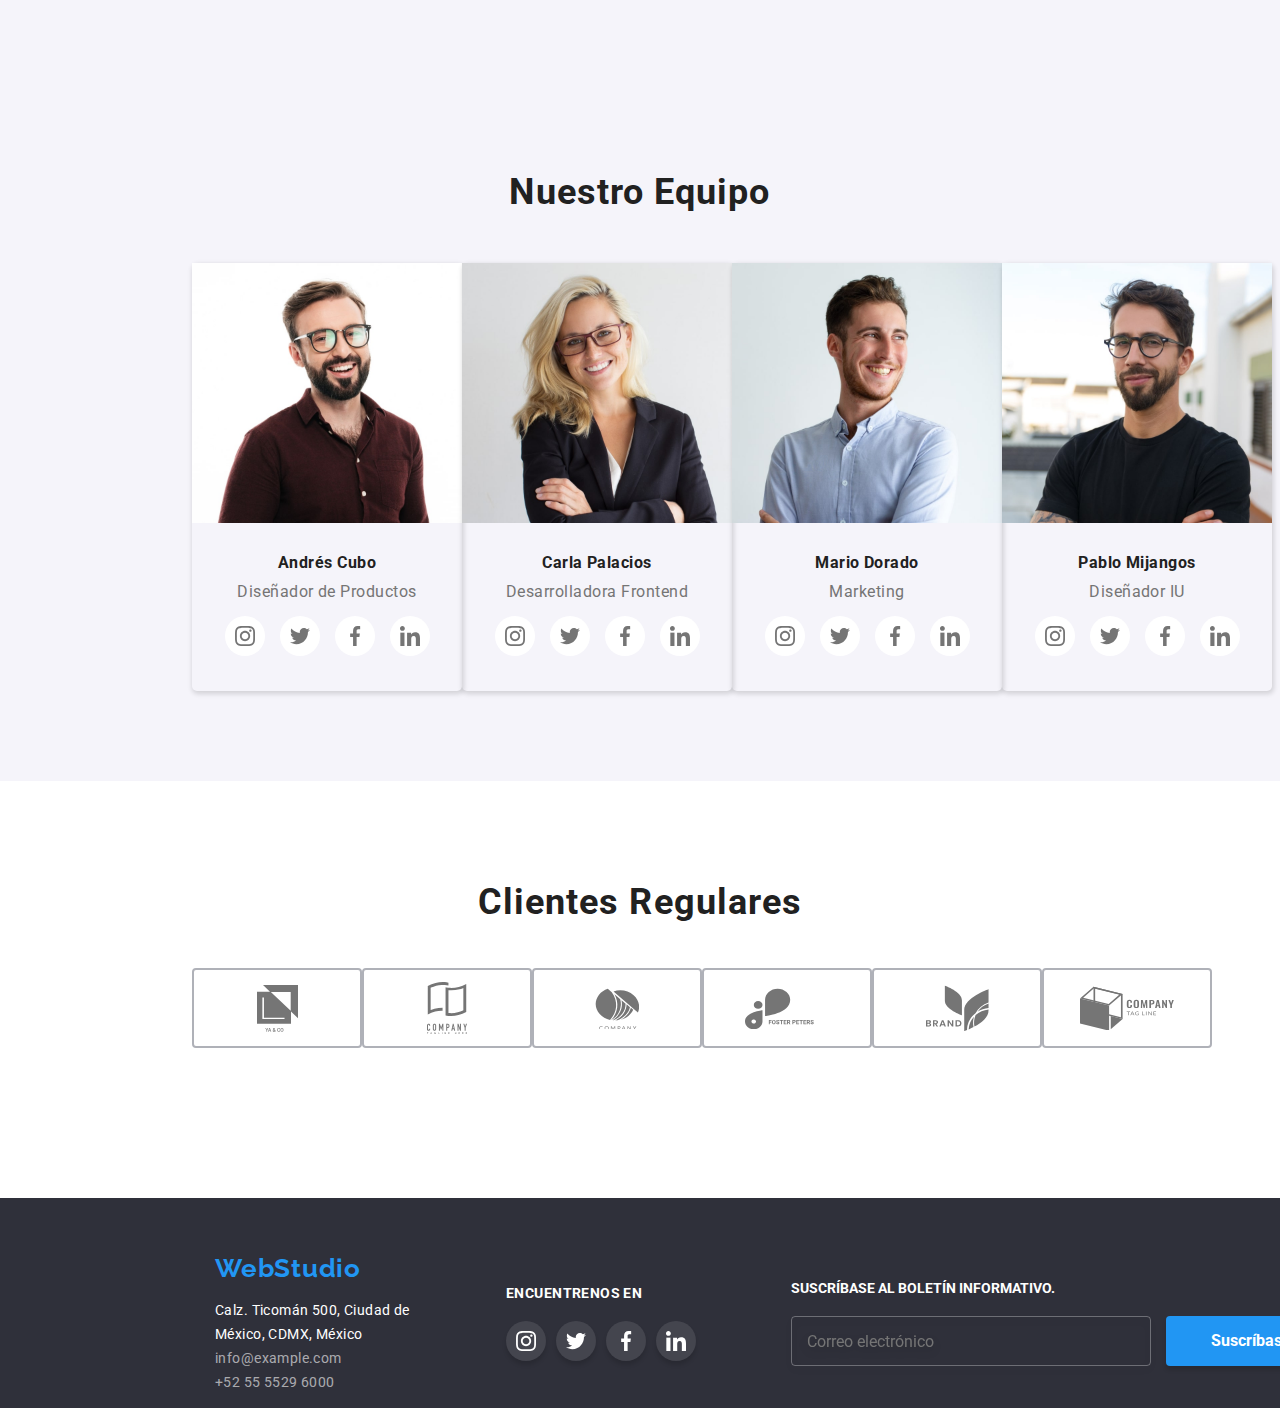
==== commit 3b22c7e4: "Sass and BEM order" ====
--- a/index.html
+++ b/index.html
@@ -70,7 +70,7 @@
         </li>
         <li>
           <figure class="container-info">
-            <svg class="icon--navbar icon ">
+            <svg class="icon icon--navbar">
               <use href="images/icons.svg#smartphone"></use>
             </svg>
             <a
@@ -88,7 +88,7 @@
         <h1 class="services-container__title">
           SOLUCIONES EFICACES PARA SU NEGOCIO
         </h1>
-        <button class="button button-services" data-modal-open>
+        <button class="button button--services" data-modal-open>
           Solicite nuestro servicio
         </button>
       </article>
@@ -196,8 +196,8 @@
         <h2 class="team-container__title">Nuestro Equipo</h2>
         <ul class="team-container__list">
           <li>
-            <section class="team-card">
-              <img class="team-card__img" src="images/team-member.jpg" alt="" />
+            <section class="card card--teams">
+              <img src="images/team-member.jpg" alt="" />
               <section class="team-section">
                 <p class="team-section__team-name">Andrés Cubo</p>
                 <p class="team-section__team-job">Diseñador de Productos</p>
@@ -221,7 +221,7 @@
                       rel="noopener noreferrer"
                       class="button button--social-media"
                     >
-                    <svg class="icon icon--social-media">
+                      <svg class="icon icon--social-media">
                         <use href="images/icons.svg#twitter"></use>
                       </svg>
                     </a>
@@ -233,7 +233,7 @@
                       rel="noopener noreferrer"
                       class="button button--social-media"
                     >
-                    <svg class="icon icon--social-media">
+                      <svg class="icon icon--social-media">
                         <use href="images/icons.svg#facebook"></use>
                       </svg>
                     </a>
@@ -245,7 +245,7 @@
                       rel="noopener noreferrer"
                       class="button button--social-media"
                     >
-                    <svg class="icon icon--social-media">
+                      <svg class="icon icon--social-media">
                         <use href="images/icons.svg#linkedin"></use>
                       </svg>
                     </a>
@@ -255,12 +255,8 @@
             </section>
           </li>
           <li>
-            <section class="team-card">
-              <img
-                class="team-card__img"
-                src="images/team-member2.jpg"
-                alt=""
-              />
+            <section class="card card--teams">
+              <img src="images/team-member2.jpg" alt="" />
               <section class="team-section">
                 <p class="team-section__team-name">Carla Palacios</p>
                 <p class="team-section__team-job">Desarrolladora Frontend</p>
@@ -272,7 +268,7 @@
                       rel="noopener noreferrer"
                       class="button button--social-media"
                     >
-                    <svg class="icon icon--social-media">
+                      <svg class="icon icon--social-media">
                         <use href="images/icons.svg#instagram"></use>
                       </svg>
                     </a>
@@ -284,7 +280,7 @@
                       rel="noopener noreferrer"
                       class="button button--social-media"
                     >
-                    <svg class="icon icon--social-media">
+                      <svg class="icon icon--social-media">
                         <use href="images/icons.svg#twitter"></use>
                       </svg>
                     </a>
@@ -296,7 +292,7 @@
                       rel="noopener noreferrer"
                       class="button button--social-media"
                     >
-                    <svg class="icon icon--social-media">
+                      <svg class="icon icon--social-media">
                         <use href="images/icons.svg#facebook"></use>
                       </svg>
                     </a>
@@ -308,7 +304,7 @@
                       rel="noopener noreferrer"
                       class="button button--social-media"
                     >
-                    <svg class="icon icon--social-media">
+                      <svg class="icon icon--social-media">
                         <use href="images/icons.svg#linkedin"></use>
                       </svg>
                     </a>
@@ -318,12 +314,8 @@
             </section>
           </li>
           <li>
-            <section class="team-card">
-              <img
-                class="team-card__img"
-                src="images/team-member3.jpg"
-                alt=""
-              />
+            <section class="card card--teams">
+              <img src="images/team-member3.jpg" alt="" />
               <section class="team-section">
                 <p class="team-section__team-name">Mario Dorado</p>
                 <p class="team-section__team-job">Marketing</p>
@@ -335,7 +327,7 @@
                       rel="noopener noreferrer"
                       class="button button--social-media"
                     >
-                    <svg class="icon icon--social-media">
+                      <svg class="icon icon--social-media">
                         <use href="images/icons.svg#instagram"></use>
                       </svg>
                     </a>
@@ -347,7 +339,7 @@
                       rel="noopener noreferrer"
                       class="button button--social-media"
                     >
-                    <svg class="icon icon--social-media">
+                      <svg class="icon icon--social-media">
                         <use href="images/icons.svg#twitter"></use>
                       </svg>
                     </a>
@@ -359,7 +351,7 @@
                       rel="noopener noreferrer"
                       class="button button--social-media"
                     >
-                    <svg class="icon icon--social-media">
+                      <svg class="icon icon--social-media">
                         <use href="images/icons.svg#facebook"></use>
                       </svg>
                     </a>
@@ -371,7 +363,7 @@
                       rel="noopener noreferrer"
                       class="button button--social-media"
                     >
-                    <svg class="icon icon--social-media">
+                      <svg class="icon icon--social-media">
                         <use href="images/icons.svg#linkedin"></use>
                       </svg>
                     </a>
@@ -381,12 +373,8 @@
             </section>
           </li>
           <li>
-            <section class="team-card">
-              <img
-                class="team-card__img"
-                src="images/team-member-4.jpg"
-                alt=""
-              />
+            <section class="card card--teams">
+              <img src="images/team-member-4.jpg" alt="" />
               <section class="team-section">
                 <p class="team-section__team-name">Pablo Mijangos</p>
                 <p class="team-section__team-job">Diseñador IU</p>
@@ -398,7 +386,7 @@
                       rel="noopener noreferrer"
                       class="button button--social-media"
                     >
-                    <svg class="icon icon--social-media">
+                      <svg class="icon icon--social-media">
                         <use href="images/icons.svg#instagram"></use>
                       </svg>
                     </a>
@@ -410,7 +398,7 @@
                       rel="noopener noreferrer"
                       class="button button--social-media"
                     >
-                    <svg class="icon icon--social-media">
+                      <svg class="icon icon--social-media">
                         <use href="images/icons.svg#twitter"></use>
                       </svg>
                     </a>
@@ -422,7 +410,7 @@
                       rel="noopener noreferrer"
                       class="button button--social-media"
                     >
-                    <svg class="icon icon--social-media">
+                      <svg class="icon icon--social-media">
                         <use href="images/icons.svg#facebook"></use>
                       </svg>
                     </a>
@@ -434,7 +422,7 @@
                       rel="noopener noreferrer"
                       class="button button--social-media"
                     >
-                    <svg class="icon icon--social-media">
+                      <svg class="icon icon--social-media">
                         <use href="images/icons.svg#linkedin"></use>
                       </svg>
                     </a>
@@ -518,7 +506,7 @@
               href="http://instagram.com"
               target="_blank"
               rel="noopener noreferrer"
-              class=" button--social-media-footer"
+              class="button button--social-media-footer"
             >
               <svg>
                 <use href="images/icons.svg#instagram"></use>
@@ -531,7 +519,7 @@
               href="http://twitter.com"
               target="_blank"
               rel="noopener noreferrer"
-              class=" button--social-media-footer"
+              class="button button--social-media-footer"
             >
               <svg>
                 <use href="images/icons.svg#twitter"></use>
@@ -544,7 +532,7 @@
               href="http://facebook.com"
               target="_blank"
               rel="noopener noreferrer"
-              class=" button--social-media-footer"
+              class="button button--social-media-footer"
             >
               <svg>
                 <use href="images/icons.svg#facebook"></use>
@@ -557,7 +545,7 @@
               href="http://linkedin.com"
               target="_blank"
               rel="noopener noreferrer"
-              class="button--social-media-footer"
+              class="button button--social-media-footer"
             >
               <svg>
                 <use href="images/icons.svg#linkedin"></use>
@@ -590,7 +578,7 @@
 
     <div class="backdrop backdrop--is-hidden" data-modal>
       <div class="modal">
-        <button data-modal-close class="button--close-modal">
+        <button data-modal-close class="button button--close-modal">
           <svg>
             <use href="images/icons.svg#close"></use>
           </svg>
@@ -602,21 +590,21 @@
           <div class="custom-input">
             <label for="user">Nombre</label>
             <input id="user" type="text" name="User name" />
-            <svg class="icon--input-modal">
+            <svg class="icon icon--input-modal">
               <use href="images/icons.svg#user"></use>
             </svg>
           </div>
           <div class="custom-input">
             <label for="phone">Teléfono</label>
             <input id="phone" type="tel" name="User phone" />
-            <svg class="icon--input-modal">
+            <svg class="icon icon--input-modal">
               <use href="images/icons.svg#phone-form"></use>
             </svg>
           </div>
           <div class="custom-input">
             <label for="email">E-mail</label>
             <input id="email" type="email" name="User mail" />
-            <svg class="icon--input-modal">
+            <svg class="icon icon--input-modal">
               <use href="images/icons.svg#mail-form"></use>
             </svg>
           </div>
--- a/css/styles.css
+++ b/css/styles.css
@@ -1,5 +1,47 @@
 @import url("https://fonts.googleapis.com/css2?family=Raleway:wght@;400;500;700;900&display=swap");
 @import url("https://fonts.googleapis.com/css2?family=Roboto:wght@100;300;400;500;700&display=swap");
+.icon {
+  fill: rgb(117, 117, 117);
+}
+
+.icon--footer-button {
+  fill: rgb(255, 255, 255);
+  height: 25px;
+  width: 25px;
+}
+
+.icon--navbar {
+  display: flex;
+  align-items: center;
+  height: 16px;
+  width: 16px;
+}
+
+.icon--social-media {
+  height: 20px;
+  width: 20px;
+}
+
+.icon--social-media-footer {
+  height: 20px;
+  width: 20px;
+}
+
+.icon--company {
+  display: flex;
+  justify-content: center;
+  align-items: center;
+}
+
+.icon--input-modal {
+  fill: rgb(33, 33, 33);
+  position: absolute;
+  top: 65%;
+  left: 3%;
+  height: 13px;
+  width: 13px;
+}
+
 .navbar {
   align-items: center;
   background-color: var(--white);
@@ -37,18 +79,18 @@
   line-height: 77px;
   font-weight: 700;
 }
-.link-list .link-list__link--current {
+.link-list__link--current {
   color: rgb(33, 150, 243);
   fill: rgb(33, 150, 243);
 }
-.link-list .link-list__link--current::after {
+.link-list__link--current::after {
   line-height: 77px;
   font-weight: 600;
   display: block;
   content: "";
   height: 4px;
   width: 100%;
-  background-color: #2196f3;
+  background-color: rgb(33, 150, 243);
   border-radius: 2px;
 }
 
@@ -76,12 +118,160 @@
   line-height: 16px;
 }
 
+.button {
+  box-shadow: 0px 4px 4px rgba(0, 0, 0, 0.14);
+  align-items: center;
+  background: rgb(33, 150, 243);
+  border-radius: 4px;
+  border: none;
+  color: rgb(255, 255, 255);
+  cursor: pointer;
+  font-size: 16px;
+  font-weight: 700;
+  height: 50px;
+  justify-content: center;
+  line-height: 30px;
+}
+
+.button:hover {
+  box-shadow: 0px 4px 4px rgba(0, 0, 0, 0.14);
+  box-shadow: 0px 5px 5px rgba(0, 0, 0, 0.2);
+  transform: scale(1.02);
+  transition: transform 50ms cubic-bezier(0.4, 0, 0.2, 1);
+}
+
+.button--close-modal {
+  background-color: rgb(255, 255, 255);
+  border-color: rgba(0, 0, 0, 0.12);
+  border-radius: 20px;
+  border-width: 1px;
+  display: flex;
+  height: 30px;
+  left: 93%;
+  position: absolute;
+  top: 1%;
+  width: 30px;
+}
+
+.button--close-modal:hover {
+  transform: rotate(360deg);
+  transition: transform 500ms ease;
+}
+
+.button--close-modal svg {
+  height: 12px;
+  width: 12px;
+}
+
+.button--services {
+  margin-top: 40px;
+  width: 260px;
+}
+
+.button--modal {
+  margin: 30px 0px;
+  width: 200px;
+}
+
+.button--footer {
+  display: flex;
+  flex-direction: row;
+  justify-content: space-evenly;
+  padding: 0px 0px 0px 20px;
+  width: 200px;
+}
+
+.button--social-media {
+  background-color: rgb(255, 255, 255);
+  border-radius: 100%;
+  box-shadow: none;
+  display: flex;
+  height: 40px;
+  justify-content: center;
+  width: 40px;
+}
+
+.button--social-media:hover, .button--social-media:hover .icon--social-media {
+  background-color: rgb(33, 150, 243);
+  fill: rgb(255, 255, 255);
+}
+
+.button--social-media-footer {
+  background-color: rgba(255, 255, 255, 0.1);
+  border-radius: 100%;
+  display: flex;
+  height: 40px;
+  width: 40px;
+}
+
+.button--social-media-footer svg {
+  fill: rgb(255, 255, 255);
+  height: 20px;
+  width: 20px;
+}
+
+.button--social-media-footer:hover {
+  background-color: rgb(33, 150, 243);
+}
+
+.button--category-container {
+  background-color: rgb(245, 244, 250);
+  color: rgb(33, 33, 33);
+  height: 38px;
+  line-height: 26px;
+  white-space: nowrap;
+}
+
+.button--category-container:hover {
+  background-color: rgb(33, 150, 243);
+  color: rgb(255, 255, 255);
+}
+
+.button--category-container:focus {
+  background-color: rgb(33, 150, 243);
+  color: rgb(255, 255, 255);
+}
+
+.icon {
+  fill: rgb(117, 117, 117);
+}
+
+.icon--footer-button {
+  fill: rgb(255, 255, 255);
+  height: 25px;
+  width: 25px;
+}
+
 .icon--navbar {
   display: flex;
   align-items: center;
   height: 16px;
   width: 16px;
-  fill: rgb(117, 117, 117);
+}
+
+.icon--social-media {
+  height: 20px;
+  width: 20px;
+}
+
+.icon--social-media-footer {
+  height: 20px;
+  width: 20px;
+}
+
+.icon--company {
+  display: flex;
+  justify-content: center;
+  align-items: center;
+}
+
+.icon--input-modal {
+  fill: rgb(33, 33, 33);
+  position: absolute;
+  top: 65%;
+  left: 3%;
+  height: 13px;
+  width: 13px;
 }
 
 .footer-contact {
@@ -109,15 +299,6 @@
   text-align: right;
   text-decoration: none;
 }
-.footer-contact__list {
-  list-style-type: disc;
-  list-style: none;
-  margin-block-end: 0;
-  margin-block-start: 0;
-  margin-inline-end: 0px;
-  margin-inline-start: 0px;
-  padding-inline-start: 0px;
-}
 
 .footer-social-media {
   align-items: flex-start;
@@ -131,7 +312,6 @@
 }
 .footer-social-media__title {
   color: rgb(255, 255, 255);
-  font-family: "Roboto";
   font-size: 14px;
   font-style: normal;
   font-weight: 700;
@@ -149,30 +329,30 @@
   margin-left: 95px;
 }
 .subscribe-container form {
+  align-items: flex-end;
   display: flex;
   flex-direction: row;
   gap: 15px;
-  align-items: flex-end;
 }
 .subscribe-container input {
+  background-color: transparent;
+  border-radius: 4px;
   border: 1px solid rgba(255, 255, 255, 0.3);
+  color: rgb(255, 255, 255);
   filter: drop-shadow(0px 4px 4px rgba(0, 0, 0, 0.15));
-  border-radius: 4px;
-  background-color: transparent;
-  width: 360px;
-  height: 50px;
   font-family: "Roboto";
+  font-size: 16px;
   font-style: normal;
   font-weight: 400;
-  font-size: 16px;
+  height: 50px;
   line-height: 20px;
+  outline: 0px;
   padding-left: 15px;
-  color: rgb(255, 255, 255);
-  outline: 0px;
+  width: 360px;
 }
 .subscribe-container input:focus {
+  border-color: rgb(255, 255, 255);
   outline: 0;
-  border-color: rgb(255, 255, 255);
 }
 .subscribe-container__form-container {
   display: flex;
@@ -180,24 +360,154 @@
   gap: 20px;
 }
 
+.card {
+  box-shadow: 1px 1px 1px 1px rgba(0, 0, 0, 0.14);
+  border-radius: 5px;
+  display: flex;
+  flex-direction: column;
+  height: fit-content;
+  padding-bottom: 20px;
+  row-gap: 30px;
+}
+.card:hover {
+  box-shadow: 1px 1px 1px 1px rgba(0, 0, 0, 0.14);
+  box-shadow: 2px 3px 6px 2px rgba(0, 0, 0, 0.2);
+  cursor: pointer;
+}
+
+.card--teams {
+  border-radius: 5px;
+  box-shadow: 1px 2px 5px 1px rgba(0, 0, 0, 0.14);
+  display: flex;
+  flex-direction: column;
+  height: fit-content;
+  padding-bottom: 20px;
+  row-gap: 30px;
+}
+.card--teams img {
+  height: 260px;
+}
+.card--teams svg {
+  fill: rgb(117, 117, 117);
+  height: 20px;
+  width: 20px;
+}
+
+.card--products {
+  align-items: center;
+  border-radius: 5px;
+  display: flex;
+  flex-direction: column;
+  height: 410px;
+  justify-content: flex-start;
+  overflow: hidden;
+  padding: 0%;
+  position: relative;
+  width: 370px;
+}
+.card--products:hover .card--emergent {
+  transform: translateY(0%);
+  transition-timing-function: cubic-bezier(0.4, 0, 0.2, 1);
+  transition: transform 250ms ease;
+}
+.card--products:hover {
+  box-shadow: 1px 1px 1px 1px rgba(0, 0, 0, 0.14);
+  box-shadow: 2px 3px 6px 2px rgba(0, 0, 0, 0.2);
+  cursor: pointer;
+}
+.card--products__name {
+  box-shadow: none;
+  color: rgb(33, 33, 33);
+  font-size: 18px;
+  font-style: normal;
+  font-weight: 700;
+  line-height: 20px;
+  margin-left: 20px;
+  margin-top: 20px;
+}
+.card--products__category {
+  box-shadow: none;
+  color: rgb(117, 117, 117);
+  font-size: 16px;
+  font-style: normal;
+  font-weight: 400;
+  letter-spacing: 0.03em;
+  margin-left: 20px;
+  margin-top: 15px;
+}
+
+.card--emergent {
+  align-items: center;
+  background: rgba(33, 150, 243, 0.85);
+  border-radius: 2px;
+  box-shadow: none;
+  color: rgb(255, 255, 255);
+  display: flex;
+  height: 295px;
+  justify-content: center;
+  letter-spacing: 0.03em;
+  line-height: 28px;
+  padding: 63px 24px;
+  position: absolute;
+  transform: translateY(140%);
+  transition-timing-function: cubic-bezier(0.4, 0, 0.2, 1);
+  transition: transform 250ms ease;
+  width: 370px;
+}
+
 .button {
+  box-shadow: 0px 4px 4px rgba(0, 0, 0, 0.14);
   align-items: center;
   background: rgb(33, 150, 243);
   border-radius: 4px;
   border: none;
+  color: rgb(255, 255, 255);
+  cursor: pointer;
+  font-size: 16px;
+  font-weight: 700;
+  height: 50px;
+  justify-content: center;
+  line-height: 30px;
+}
+
+.button:hover {
   box-shadow: 0px 4px 4px rgba(0, 0, 0, 0.14);
-  font-size: 16px;
-  font-weight: 700;
-  color: rgb(255, 255, 255);
-  height: 50px;
-  line-height: 30px;
-}
-.button:hover {
-  cursor: pointer;
+  box-shadow: 0px 5px 5px rgba(0, 0, 0, 0.2);
   transform: scale(1.02);
   transition: transform 50ms cubic-bezier(0.4, 0, 0.2, 1);
-  box-shadow: 0px 4px 4px rgba(0, 0, 0, 0.14);
-  box-shadow: 0px 5px 5px rgba(0, 0, 0, 0.2);
+}
+
+.button--close-modal {
+  background-color: rgb(255, 255, 255);
+  border-color: rgba(0, 0, 0, 0.12);
+  border-radius: 20px;
+  border-width: 1px;
+  display: flex;
+  height: 30px;
+  left: 93%;
+  position: absolute;
+  top: 1%;
+  width: 30px;
+}
+
+.button--close-modal:hover {
+  transform: rotate(360deg);
+  transition: transform 500ms ease;
+}
+
+.button--close-modal svg {
+  height: 12px;
+  width: 12px;
+}
+
+.button--services {
+  margin-top: 40px;
+  width: 260px;
+}
+
+.button--modal {
+  margin: 30px 0px;
+  width: 200px;
 }
 
 .button--footer {
@@ -208,29 +518,97 @@
   width: 200px;
 }
 
+.button--social-media {
+  background-color: rgb(255, 255, 255);
+  border-radius: 100%;
+  box-shadow: none;
+  display: flex;
+  height: 40px;
+  justify-content: center;
+  width: 40px;
+}
+
+.button--social-media:hover, .button--social-media:hover .icon--social-media {
+  background-color: rgb(33, 150, 243);
+  fill: rgb(255, 255, 255);
+}
+
 .button--social-media-footer {
-  align-items: center;
   background-color: rgba(255, 255, 255, 0.1);
   border-radius: 100%;
   display: flex;
   height: 40px;
-  justify-content: center;
   width: 40px;
 }
+
 .button--social-media-footer svg {
-  height: 20px;
-  width: 20px;
   fill: rgb(255, 255, 255);
-}
+  height: 20px;
+  width: 20px;
+}
+
 .button--social-media-footer:hover {
   background-color: rgb(33, 150, 243);
-  cursor: pointer;
+}
+
+.button--category-container {
+  background-color: rgb(245, 244, 250);
+  color: rgb(33, 33, 33);
+  height: 38px;
+  line-height: 26px;
+  white-space: nowrap;
+}
+
+.button--category-container:hover {
+  background-color: rgb(33, 150, 243);
+  color: rgb(255, 255, 255);
+}
+
+.button--category-container:focus {
+  background-color: rgb(33, 150, 243);
+  color: rgb(255, 255, 255);
+}
+
+.icon {
+  fill: rgb(117, 117, 117);
 }
 
 .icon--footer-button {
   fill: rgb(255, 255, 255);
   height: 25px;
   width: 25px;
+}
+
+.icon--navbar {
+  display: flex;
+  align-items: center;
+  height: 16px;
+  width: 16px;
+}
+
+.icon--social-media {
+  height: 20px;
+  width: 20px;
+}
+
+.icon--social-media-footer {
+  height: 20px;
+  width: 20px;
+}
+
+.icon--company {
+  display: flex;
+  justify-content: center;
+  align-items: center;
+}
+
+.icon--input-modal {
+  fill: rgb(33, 33, 33);
+  position: absolute;
+  top: 65%;
+  left: 3%;
+  height: 13px;
+  width: 13px;
 }
 
 .backdrop {
@@ -366,23 +744,53 @@
 }
 
 .button {
+  box-shadow: 0px 4px 4px rgba(0, 0, 0, 0.14);
   align-items: center;
   background: rgb(33, 150, 243);
   border-radius: 4px;
   border: none;
+  color: rgb(255, 255, 255);
+  cursor: pointer;
+  font-size: 16px;
+  font-weight: 700;
+  height: 50px;
+  justify-content: center;
+  line-height: 30px;
+}
+
+.button:hover {
   box-shadow: 0px 4px 4px rgba(0, 0, 0, 0.14);
-  font-size: 16px;
-  font-weight: 700;
-  color: rgb(255, 255, 255);
-  height: 50px;
-  line-height: 30px;
-}
-.button:hover {
-  cursor: pointer;
+  box-shadow: 0px 5px 5px rgba(0, 0, 0, 0.2);
   transform: scale(1.02);
   transition: transform 50ms cubic-bezier(0.4, 0, 0.2, 1);
-  box-shadow: 0px 4px 4px rgba(0, 0, 0, 0.14);
-  box-shadow: 0px 5px 5px rgba(0, 0, 0, 0.2);
+}
+
+.button--close-modal {
+  background-color: rgb(255, 255, 255);
+  border-color: rgba(0, 0, 0, 0.12);
+  border-radius: 20px;
+  border-width: 1px;
+  display: flex;
+  height: 30px;
+  left: 93%;
+  position: absolute;
+  top: 1%;
+  width: 30px;
+}
+
+.button--close-modal:hover {
+  transform: rotate(360deg);
+  transition: transform 500ms ease;
+}
+
+.button--close-modal svg {
+  height: 12px;
+  width: 12px;
+}
+
+.button--services {
+  margin-top: 40px;
+  width: 260px;
 }
 
 .button--modal {
@@ -390,31 +798,267 @@
   width: 200px;
 }
 
-.button--close-modal {
+.button--footer {
+  display: flex;
+  flex-direction: row;
+  justify-content: space-evenly;
+  padding: 0px 0px 0px 20px;
+  width: 200px;
+}
+
+.button--social-media {
+  background-color: rgb(255, 255, 255);
+  border-radius: 100%;
+  box-shadow: none;
+  display: flex;
+  height: 40px;
+  justify-content: center;
+  width: 40px;
+}
+
+.button--social-media:hover, .button--social-media:hover .icon--social-media {
+  background-color: rgb(33, 150, 243);
+  fill: rgb(255, 255, 255);
+}
+
+.button--social-media-footer {
+  background-color: rgba(255, 255, 255, 0.1);
+  border-radius: 100%;
+  display: flex;
+  height: 40px;
+  width: 40px;
+}
+
+.button--social-media-footer svg {
+  fill: rgb(255, 255, 255);
+  height: 20px;
+  width: 20px;
+}
+
+.button--social-media-footer:hover {
+  background-color: rgb(33, 150, 243);
+}
+
+.button--category-container {
+  background-color: rgb(245, 244, 250);
+  color: rgb(33, 33, 33);
+  height: 38px;
+  line-height: 26px;
+  white-space: nowrap;
+}
+
+.button--category-container:hover {
+  background-color: rgb(33, 150, 243);
+  color: rgb(255, 255, 255);
+}
+
+.button--category-container:focus {
+  background-color: rgb(33, 150, 243);
+  color: rgb(255, 255, 255);
+}
+
+.services-container {
+  align-items: center;
+  background: linear-gradient(0deg, rgba(47, 48, 58, 0.4), rgba(47, 48, 58, 0.4)), url(../images/main-content-image.jpg);
+  background-attachment: fixed;
+  background-size: 100%;
+  box-shadow: 0px 4px 4px rgba(0, 0, 0, 0.14);
+  color: rgb(255, 255, 255);
+  display: flex;
+  flex-direction: column;
+  height: 600px;
+  justify-content: center;
+  overflow: hidden;
+  position: relative;
+}
+.services-container__title {
+  color: rgb(255, 255, 255);
+  font-size: 44px;
+  height: 120px;
+  text-align: center;
+  text-transform: uppercase;
+  width: 696px;
+}
+
+.our-job-container__title {
+  align-items: center;
+  color: rgb(33, 33, 33);
+  display: block;
+  flex-direction: row;
+  font-size: 36px;
+  font-style: normal;
+  font-weight: 700;
+  justify-content: center;
+  letter-spacing: 0.03em;
+  line-height: 42px;
+  margin-top: 100px;
+  text-align: center;
+  width: 100%;
+}
+.our-job-container__list {
+  display: flex;
+  flex-direction: row;
+  justify-content: space-evenly;
+  margin-top: 50px;
+  padding: 0% 15%;
+  gap: 30px;
+}
+
+.img-container {
+  position: relative;
+}
+.img-container__title {
+  background-color: rgba(47, 48, 58, 0.8);
+  color: rgb(255, 255, 255);
+  display: flex;
+  font-size: 18px;
+  font-weight: 700;
+  height: 70px;
   position: absolute;
-  display: flex;
-  justify-content: center;
-  align-items: center;
-  top: 1%;
-  left: 93%;
-  height: 30px;
-  width: 30px;
-  border-color: rgba(0, 0, 0, 0.12);
-  border-width: 1px;
-  background-color: rgb(255, 255, 255);
-  border-radius: 20px;
-}
-.button--close-modal:hover {
+  text-transform: uppercase;
+  top: 77%;
+  width: 100%;
+  justify-content: center;
+  align-items: center;
+}
+
+.card {
+  box-shadow: 1px 1px 1px 1px rgba(0, 0, 0, 0.14);
+  border-radius: 5px;
+  display: flex;
+  flex-direction: column;
+  height: fit-content;
+  padding-bottom: 20px;
+  row-gap: 30px;
+}
+
+.card:hover {
+  box-shadow: 1px 1px 1px 1px rgba(0, 0, 0, 0.14);
+  box-shadow: 2px 3px 6px 2px rgba(0, 0, 0, 0.2);
   cursor: pointer;
-  transform: rotate(360deg);
-  transition: transform 500ms ease;
-}
-.button--close-modal svg {
-  height: 12px;
-  width: 12px;
+}
+
+.card--teams {
+  border-radius: 5px;
+  box-shadow: 1px 2px 5px 1px rgba(0, 0, 0, 0.14);
+  display: flex;
+  flex-direction: column;
+  height: fit-content;
+  padding-bottom: 20px;
+  row-gap: 30px;
+}
+
+.card--teams img {
+  height: 260px;
+}
+
+.card--teams svg {
+  fill: rgb(117, 117, 117);
+  height: 20px;
+  width: 20px;
+}
+
+.card--products {
+  align-items: center;
+  border-radius: 5px;
+  display: flex;
+  flex-direction: column;
+  height: 410px;
+  justify-content: flex-start;
+  overflow: hidden;
+  padding: 0%;
+  position: relative;
+  width: 370px;
+}
+
+.card--products:hover .card--emergent {
+  transform: translateY(0%);
+  transition-timing-function: cubic-bezier(0.4, 0, 0.2, 1);
+  transition: transform 250ms ease;
+}
+
+.card--products:hover {
+  box-shadow: 1px 1px 1px 1px rgba(0, 0, 0, 0.14);
+  box-shadow: 2px 3px 6px 2px rgba(0, 0, 0, 0.2);
+  cursor: pointer;
+}
+
+.card--products__name {
+  box-shadow: none;
+  color: rgb(33, 33, 33);
+  font-size: 18px;
+  font-style: normal;
+  font-weight: 700;
+  line-height: 20px;
+  margin-left: 20px;
+  margin-top: 20px;
+}
+
+.card--products__category {
+  box-shadow: none;
+  color: rgb(117, 117, 117);
+  font-size: 16px;
+  font-style: normal;
+  font-weight: 400;
+  letter-spacing: 0.03em;
+  margin-left: 20px;
+  margin-top: 15px;
+}
+
+.card--emergent {
+  align-items: center;
+  background: rgba(33, 150, 243, 0.85);
+  border-radius: 2px;
+  box-shadow: none;
+  color: rgb(255, 255, 255);
+  display: flex;
+  height: 295px;
+  justify-content: center;
+  letter-spacing: 0.03em;
+  line-height: 28px;
+  padding: 63px 24px;
+  position: absolute;
+  transform: translateY(140%);
+  transition-timing-function: cubic-bezier(0.4, 0, 0.2, 1);
+  transition: transform 250ms ease;
+  width: 370px;
+}
+
+.icon {
+  fill: rgb(117, 117, 117);
+}
+
+.icon--footer-button {
+  fill: rgb(255, 255, 255);
+  height: 25px;
+  width: 25px;
+}
+
+.icon--navbar {
+  display: flex;
+  align-items: center;
+  height: 16px;
+  width: 16px;
+}
+
+.icon--social-media {
+  height: 20px;
+  width: 20px;
+}
+
+.icon--social-media-footer {
+  height: 20px;
+  width: 20px;
+}
+
+.icon--company {
+  display: flex;
+  justify-content: center;
+  align-items: center;
 }
 
 .icon--input-modal {
+  fill: rgb(33, 33, 33);
   position: absolute;
   top: 65%;
   left: 3%;
@@ -422,55 +1066,127 @@
   width: 13px;
 }
 
-.services-container {
-  align-items: center;
-  background: linear-gradient(0deg, rgba(47, 48, 58, 0.4), rgba(47, 48, 58, 0.4)), url(../images/main-content-image.jpg);
-  background-attachment: fixed;
-  background-size: 100%;
+.button {
   box-shadow: 0px 4px 4px rgba(0, 0, 0, 0.14);
-  color: rgb(255, 255, 255);
-  display: flex;
-  flex-direction: column;
-  height: 600px;
-  justify-content: center;
-  overflow: hidden;
-  position: relative;
-}
-.services-container__title {
-  color: rgb(255, 255, 255);
-  font-size: 44px;
-  height: 120px;
-  text-align: center;
-  text-transform: uppercase;
-  width: 696px;
-}
-
-.button {
   align-items: center;
   background: rgb(33, 150, 243);
   border-radius: 4px;
   border: none;
+  color: rgb(255, 255, 255);
+  cursor: pointer;
+  font-size: 16px;
+  font-weight: 700;
+  height: 50px;
+  justify-content: center;
+  line-height: 30px;
+}
+
+.button:hover {
   box-shadow: 0px 4px 4px rgba(0, 0, 0, 0.14);
-  font-size: 16px;
-  font-weight: 700;
-  color: rgb(255, 255, 255);
-  height: 50px;
-  line-height: 30px;
-}
-.button:hover {
-  cursor: pointer;
+  box-shadow: 0px 5px 5px rgba(0, 0, 0, 0.2);
   transform: scale(1.02);
   transition: transform 50ms cubic-bezier(0.4, 0, 0.2, 1);
-  box-shadow: 0px 4px 4px rgba(0, 0, 0, 0.14);
-  box-shadow: 0px 5px 5px rgba(0, 0, 0, 0.2);
-}
-
-.button-services {
+}
+
+.button--close-modal {
+  background-color: rgb(255, 255, 255);
+  border-color: rgba(0, 0, 0, 0.12);
+  border-radius: 20px;
+  border-width: 1px;
+  display: flex;
+  height: 30px;
+  left: 93%;
+  position: absolute;
+  top: 1%;
+  width: 30px;
+}
+
+.button--close-modal:hover {
+  transform: rotate(360deg);
+  transition: transform 500ms ease;
+}
+
+.button--close-modal svg {
+  height: 12px;
+  width: 12px;
+}
+
+.button--services {
   margin-top: 40px;
   width: 260px;
 }
 
-.our-job-container__title {
+.button--modal {
+  margin: 30px 0px;
+  width: 200px;
+}
+
+.button--footer {
+  display: flex;
+  flex-direction: row;
+  justify-content: space-evenly;
+  padding: 0px 0px 0px 20px;
+  width: 200px;
+}
+
+.button--social-media {
+  background-color: rgb(255, 255, 255);
+  border-radius: 100%;
+  box-shadow: none;
+  display: flex;
+  height: 40px;
+  justify-content: center;
+  width: 40px;
+}
+
+.button--social-media:hover, .button--social-media:hover .icon--social-media {
+  background-color: rgb(33, 150, 243);
+  fill: rgb(255, 255, 255);
+}
+
+.button--social-media-footer {
+  background-color: rgba(255, 255, 255, 0.1);
+  border-radius: 100%;
+  display: flex;
+  height: 40px;
+  width: 40px;
+}
+
+.button--social-media-footer svg {
+  fill: rgb(255, 255, 255);
+  height: 20px;
+  width: 20px;
+}
+
+.button--social-media-footer:hover {
+  background-color: rgb(33, 150, 243);
+}
+
+.button--category-container {
+  background-color: rgb(245, 244, 250);
+  color: rgb(33, 33, 33);
+  height: 38px;
+  line-height: 26px;
+  white-space: nowrap;
+}
+
+.button--category-container:hover {
+  background-color: rgb(33, 150, 243);
+  color: rgb(255, 255, 255);
+}
+
+.button--category-container:focus {
+  background-color: rgb(33, 150, 243);
+  color: rgb(255, 255, 255);
+}
+
+.team-container {
+  background-color: rgb(245, 244, 250);
+  margin-top: 90px;
+  padding-bottom: 90px;
+  padding-top: 90px;
+}
+.team-container__title {
   align-items: center;
   color: rgb(33, 33, 33);
   display: block;
@@ -485,82 +1201,12 @@
   text-align: center;
   width: 100%;
 }
-.our-job-container__list {
+.team-container__list {
   display: flex;
   flex-direction: row;
   justify-content: space-evenly;
   margin-top: 50px;
   padding: 0% 15%;
-  gap: 30px;
-}
-
-.img-container {
-  position: relative;
-}
-.img-container__title {
-  background-color: rgba(47, 48, 58, 0.8);
-  color: rgb(255, 255, 255);
-  display: flex;
-  font-size: 18px;
-  font-weight: 700;
-  height: 70px;
-  position: absolute;
-  text-transform: uppercase;
-  top: 77%;
-  width: 100%;
-  justify-content: center;
-  align-items: center;
-}
-
-.team-container {
-  margin-top: 90px;
-  padding-top: 90px;
-  padding-bottom: 90px;
-  background-color: rgb(245, 244, 250);
-}
-.team-container__title {
-  align-items: center;
-  color: rgb(33, 33, 33);
-  display: block;
-  flex-direction: row;
-  font-size: 36px;
-  font-style: normal;
-  font-weight: 700;
-  justify-content: center;
-  letter-spacing: 0.03em;
-  line-height: 42px;
-  margin-top: 100px;
-  text-align: center;
-  width: 100%;
-}
-.team-container__list {
-  display: flex;
-  flex-direction: row;
-  justify-content: space-evenly;
-  margin-top: 50px;
-  padding: 0% 15%;
-}
-
-.team-card {
-  border-radius: 5px;
-  box-shadow: 1px 2px 5px 1px rgba(0, 0, 0, 0.14);
-  display: flex;
-  flex-direction: column;
-  height: fit-content;
-  padding-bottom: 20px;
-  row-gap: 30px;
-}
-.team-card:hover {
-  box-shadow: 1px 2px 5px 1px rgba(0, 0, 0, 0.3);
-  cursor: pointer;
-}
-.team-card__img {
-  height: 260px;
-}
-.team-card__icon {
-  fill: rgb(117, 117, 117);
-  height: 20px;
-  width: 20px;
 }
 
 .team-section {
@@ -591,51 +1237,52 @@
 
 .team-social-media {
   display: flex;
+  gap: 15px;
+  justify-content: center;
+  margin: 15px 0px;
   width: 260px;
-  margin: 15px 0px;
-  gap: 15px;
-  justify-content: center;
-}
-
-.button {
-  align-items: center;
-  background: rgb(33, 150, 243);
-  border-radius: 4px;
-  border: none;
-  box-shadow: 0px 4px 4px rgba(0, 0, 0, 0.14);
-  font-size: 16px;
-  font-weight: 700;
-  color: rgb(255, 255, 255);
-  height: 50px;
-  line-height: 30px;
-}
-.button:hover {
-  cursor: pointer;
-  transform: scale(1.02);
-  transition: transform 50ms cubic-bezier(0.4, 0, 0.2, 1);
-  box-shadow: 0px 4px 4px rgba(0, 0, 0, 0.14);
-  box-shadow: 0px 5px 5px rgba(0, 0, 0, 0.2);
-}
-
-.button--social-media {
-  box-shadow: none;
-  align-items: center;
-  background-color: rgb(255, 255, 255);
-  border-radius: 100%;
-  display: flex;
-  height: 40px;
-  justify-content: center;
-  width: 40px;
-}
-.button--social-media:hover, .button--social-media:hover .icon--social-media {
-  background-color: rgb(33, 150, 243);
+}
+
+.icon {
+  fill: rgb(117, 117, 117);
+}
+
+.icon--footer-button {
   fill: rgb(255, 255, 255);
+  height: 25px;
+  width: 25px;
+}
+
+.icon--navbar {
+  display: flex;
+  align-items: center;
+  height: 16px;
+  width: 16px;
 }
 
 .icon--social-media {
-  fill: rgb(117, 117, 117);
-  height: 20px;
-  width: 20px;
+  height: 20px;
+  width: 20px;
+}
+
+.icon--social-media-footer {
+  height: 20px;
+  width: 20px;
+}
+
+.icon--company {
+  display: flex;
+  justify-content: center;
+  align-items: center;
+}
+
+.icon--input-modal {
+  fill: rgb(33, 33, 33);
+  position: absolute;
+  top: 65%;
+  left: 3%;
+  height: 13px;
+  width: 13px;
 }
 
 .clients-container__title {
@@ -680,13 +1327,6 @@
   fill: rgb(33, 150, 243);
   border-color: rgb(33, 150, 243);
   cursor: pointer;
-}
-
-.icon--company {
-  display: flex;
-  justify-content: center;
-  align-items: center;
-  fill: rgb(117, 117, 117);
 }
 
 .features-list {
@@ -738,104 +1378,398 @@
   height: 70px;
 }
 
-.portfolio-container {
-  align-items: center;
+.button {
+  box-shadow: 0px 4px 4px rgba(0, 0, 0, 0.14);
+  align-items: center;
+  background: rgb(33, 150, 243);
+  border-radius: 4px;
+  border: none;
+  color: rgb(255, 255, 255);
+  cursor: pointer;
+  font-size: 16px;
+  font-weight: 700;
+  height: 50px;
+  justify-content: center;
+  line-height: 30px;
+}
+.button:hover {
+  box-shadow: 0px 4px 4px rgba(0, 0, 0, 0.14);
+  box-shadow: 0px 5px 5px rgba(0, 0, 0, 0.2);
+  transform: scale(1.02);
+  transition: transform 50ms cubic-bezier(0.4, 0, 0.2, 1);
+}
+
+.button--close-modal {
+  background-color: rgb(255, 255, 255);
+  border-color: rgba(0, 0, 0, 0.12);
+  border-radius: 20px;
+  border-width: 1px;
+  display: flex;
+  height: 30px;
+  left: 93%;
+  position: absolute;
+  top: 1%;
+  width: 30px;
+}
+.button--close-modal:hover {
+  transform: rotate(360deg);
+  transition: transform 500ms ease;
+}
+.button--close-modal svg {
+  height: 12px;
+  width: 12px;
+}
+
+.button--services {
+  margin-top: 40px;
+  width: 260px;
+}
+
+.button--modal {
+  margin: 30px 0px;
+  width: 200px;
+}
+
+.button--footer {
+  display: flex;
+  flex-direction: row;
+  justify-content: space-evenly;
+  padding: 0px 0px 0px 20px;
+  width: 200px;
+}
+
+.button--social-media {
+  background-color: rgb(255, 255, 255);
+  border-radius: 100%;
+  box-shadow: none;
+  display: flex;
+  height: 40px;
+  justify-content: center;
+  width: 40px;
+}
+.button--social-media:hover, .button--social-media:hover .icon--social-media {
+  background-color: rgb(33, 150, 243);
+  fill: rgb(255, 255, 255);
+}
+
+.button--social-media-footer {
+  background-color: rgba(255, 255, 255, 0.1);
+  border-radius: 100%;
+  display: flex;
+  height: 40px;
+  width: 40px;
+}
+.button--social-media-footer svg {
+  fill: rgb(255, 255, 255);
+  height: 20px;
+  width: 20px;
+}
+.button--social-media-footer:hover {
+  background-color: rgb(33, 150, 243);
+}
+
+.button--category-container {
+  background-color: rgb(245, 244, 250);
+  color: rgb(33, 33, 33);
+  height: 38px;
+  line-height: 26px;
+  white-space: nowrap;
+}
+.button--category-container:hover {
+  background-color: rgb(33, 150, 243);
+  color: rgb(255, 255, 255);
+}
+.button--category-container:focus {
+  background-color: rgb(33, 150, 243);
+  color: rgb(255, 255, 255);
+}
+
+.icon {
+  fill: rgb(117, 117, 117);
+}
+
+.icon--footer-button {
+  fill: rgb(255, 255, 255);
+  height: 25px;
+  width: 25px;
+}
+
+.icon--navbar {
+  display: flex;
+  align-items: center;
+  height: 16px;
+  width: 16px;
+}
+
+.icon--social-media {
+  height: 20px;
+  width: 20px;
+}
+
+.icon--social-media-footer {
+  height: 20px;
+  width: 20px;
+}
+
+.icon--company {
+  display: flex;
+  justify-content: center;
+  align-items: center;
+}
+
+.icon--input-modal {
+  fill: rgb(33, 33, 33);
+  position: absolute;
+  top: 65%;
+  left: 3%;
+  height: 13px;
+  width: 13px;
+}
+
+.button {
+  box-shadow: 0px 4px 4px rgba(0, 0, 0, 0.14);
+  align-items: center;
+  background: rgb(33, 150, 243);
+  border-radius: 4px;
+  border: none;
+  color: rgb(255, 255, 255);
+  cursor: pointer;
+  font-size: 16px;
+  font-weight: 700;
+  height: 50px;
+  justify-content: center;
+  line-height: 30px;
+}
+
+.button:hover {
+  box-shadow: 0px 4px 4px rgba(0, 0, 0, 0.14);
+  box-shadow: 0px 5px 5px rgba(0, 0, 0, 0.2);
+  transform: scale(1.02);
+  transition: transform 50ms cubic-bezier(0.4, 0, 0.2, 1);
+}
+
+.button--close-modal {
+  background-color: rgb(255, 255, 255);
+  border-color: rgba(0, 0, 0, 0.12);
+  border-radius: 20px;
+  border-width: 1px;
+  display: flex;
+  height: 30px;
+  left: 93%;
+  position: absolute;
+  top: 1%;
+  width: 30px;
+}
+
+.button--close-modal:hover {
+  transform: rotate(360deg);
+  transition: transform 500ms ease;
+}
+
+.button--close-modal svg {
+  height: 12px;
+  width: 12px;
+}
+
+.button--services {
+  margin-top: 40px;
+  width: 260px;
+}
+
+.button--modal {
+  margin: 30px 0px;
+  width: 200px;
+}
+
+.button--footer {
+  display: flex;
+  flex-direction: row;
+  justify-content: space-evenly;
+  padding: 0px 0px 0px 20px;
+  width: 200px;
+}
+
+.button--social-media {
+  background-color: rgb(255, 255, 255);
+  border-radius: 100%;
+  box-shadow: none;
+  display: flex;
+  height: 40px;
+  justify-content: center;
+  width: 40px;
+}
+
+.button--social-media:hover, .button--social-media:hover .icon--social-media {
+  background-color: rgb(33, 150, 243);
+  fill: rgb(255, 255, 255);
+}
+
+.button--social-media-footer {
+  background-color: rgba(255, 255, 255, 0.1);
+  border-radius: 100%;
+  display: flex;
+  height: 40px;
+  width: 40px;
+}
+
+.button--social-media-footer svg {
+  fill: rgb(255, 255, 255);
+  height: 20px;
+  width: 20px;
+}
+
+.button--social-media-footer:hover {
+  background-color: rgb(33, 150, 243);
+}
+
+.button--category-container {
+  background-color: rgb(245, 244, 250);
+  color: rgb(33, 33, 33);
+  height: 38px;
+  line-height: 26px;
+  white-space: nowrap;
+}
+
+.button--category-container:hover {
+  background-color: rgb(33, 150, 243);
+  color: rgb(255, 255, 255);
+}
+
+.button--category-container:focus {
+  background-color: rgb(33, 150, 243);
+  color: rgb(255, 255, 255);
+}
+
+.icon {
+  fill: rgb(117, 117, 117);
+}
+
+.icon--footer-button {
+  fill: rgb(255, 255, 255);
+  height: 25px;
+  width: 25px;
+}
+
+.icon--navbar {
+  display: flex;
+  align-items: center;
+  height: 16px;
+  width: 16px;
+}
+
+.icon--social-media {
+  height: 20px;
+  width: 20px;
+}
+
+.icon--social-media-footer {
+  height: 20px;
+  width: 20px;
+}
+
+.icon--company {
+  display: flex;
+  justify-content: center;
+  align-items: center;
+}
+
+.icon--input-modal {
+  fill: rgb(33, 33, 33);
+  position: absolute;
+  top: 65%;
+  left: 3%;
+  height: 13px;
+  width: 13px;
+}
+
+.card {
+  box-shadow: 1px 1px 1px 1px rgba(0, 0, 0, 0.14);
+  border-radius: 5px;
   display: flex;
   flex-direction: column;
-  justify-content: center;
-  margin-top: 80px;
-  padding: 0% 15% 0% 15%;
-}
-
-.category-container {
-  align-items: center;
-  display: flex;
-  flex-direction: row;
   height: fit-content;
-  justify-content: center;
-  gap: 20px;
-}
-
-.product-cards {
-  display: flex;
-  flex-direction: row;
-  flex-wrap: wrap;
-  flex-grow: 3;
-  gap: 30px;
-  justify-content: space-around;
-  margin-bottom: 80px;
-  margin-top: 50px;
+  padding-bottom: 20px;
+  row-gap: 30px;
+}
+
+.card:hover {
+  box-shadow: 1px 1px 1px 1px rgba(0, 0, 0, 0.14);
+  box-shadow: 2px 3px 6px 2px rgba(0, 0, 0, 0.2);
+  cursor: pointer;
+}
+
+.card--teams {
+  border-radius: 5px;
+  box-shadow: 1px 2px 5px 1px rgba(0, 0, 0, 0.14);
+  display: flex;
+  flex-direction: column;
+  height: fit-content;
+  padding-bottom: 20px;
+  row-gap: 30px;
+}
+
+.card--teams img {
+  height: 260px;
+}
+
+.card--teams svg {
+  fill: rgb(117, 117, 117);
+  height: 20px;
+  width: 20px;
 }
 
 .card--products {
-  position: relative;
   align-items: center;
   border-radius: 5px;
-  box-shadow: 1px 1px 1px 1px rgba(0, 0, 0, 0.14);
   display: flex;
   flex-direction: column;
   height: 410px;
   justify-content: flex-start;
+  overflow: hidden;
   padding: 0%;
+  position: relative;
   width: 370px;
-  overflow: hidden;
-}
+}
+
 .card--products:hover .card--emergent {
   transform: translateY(0%);
+  transition-timing-function: cubic-bezier(0.4, 0, 0.2, 1);
   transition: transform 250ms ease;
-  transition-timing-function: cubic-bezier(0.4, 0, 0.2, 1);
-}
+}
+
 .card--products:hover {
   box-shadow: 1px 1px 1px 1px rgba(0, 0, 0, 0.14);
   box-shadow: 2px 3px 6px 2px rgba(0, 0, 0, 0.2);
   cursor: pointer;
 }
+
 .card--products__name {
+  box-shadow: none;
   color: rgb(33, 33, 33);
   font-size: 18px;
   font-style: normal;
   font-weight: 700;
-  line-height: 25px;
+  line-height: 20px;
   margin-left: 20px;
   margin-top: 20px;
 }
+
 .card--products__category {
+  box-shadow: none;
   color: rgb(117, 117, 117);
   font-size: 16px;
   font-style: normal;
   font-weight: 400;
   letter-spacing: 0.03em;
-  line-height: 30px;
   margin-left: 20px;
-}
-
-.button--category-container {
-  border-radius: 5px;
-  box-shadow: 1px 1px 1px 1px rgba(0, 0, 0, 0.14);
-  height: 38px;
-  justify-content: center;
-  font-weight: 700;
-  font-size: 16px;
-  line-height: 26px;
-  font-family: "Roboto", sans-serif;
-  white-space: nowrap;
-  border: 0px;
-}
-.button--category-container:hover {
-  background-color: rgb(33, 150, 243);
-  box-shadow: 3px 3px 3px 3px rgb(238, 238, 238);
-  color: rgb(255, 255, 255);
-  cursor: pointer;
-}
-.button--category-container:focus {
-  background-color: rgb(33, 150, 243);
-  color: rgb(255, 255, 255);
+  margin-top: 15px;
 }
 
 .card--emergent {
   align-items: center;
   background: rgba(33, 150, 243, 0.85);
   border-radius: 2px;
+  box-shadow: none;
   color: rgb(255, 255, 255);
   display: flex;
   height: 295px;
@@ -850,6 +1784,35 @@
   width: 370px;
 }
 
+.portfolio-container {
+  align-items: center;
+  display: flex;
+  flex-direction: column;
+  justify-content: center;
+  margin-top: 80px;
+  padding: 0% 15% 0% 15%;
+}
+
+.category-container {
+  align-items: center;
+  display: flex;
+  flex-direction: row;
+  height: fit-content;
+  justify-content: center;
+  gap: 20px;
+}
+
+.product-cards {
+  display: flex;
+  flex-direction: row;
+  flex-wrap: wrap;
+  flex-grow: 3;
+  gap: 30px;
+  justify-content: space-around;
+  margin-bottom: 80px;
+  margin-top: 50px;
+}
+
 * {
   font-family: "Roboto";
   box-sizing: border-box;
